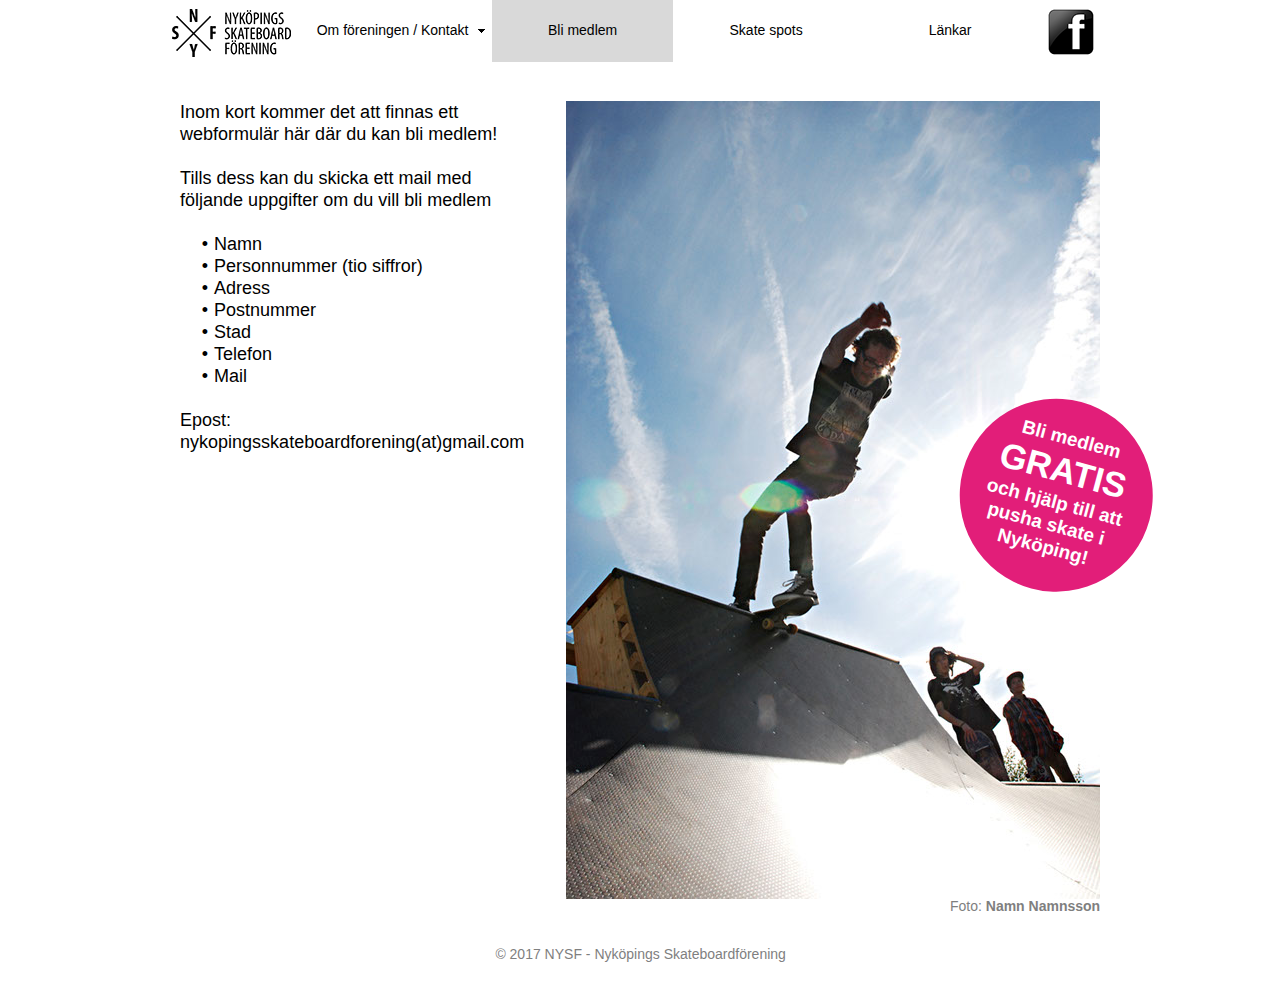
==== bli-medlem.html @ 95fa604a "uppdateradetexter" ====
<!DOCTYPE html>
<html class="nojs html css_verticalspacer" lang="sv-SE">
 <head>

  <meta http-equiv="Content-type" content="text/html;charset=UTF-8"/>
  <meta name="generator" content="2017.0.2.363"/>
  <meta name="viewport" content="width=device-width, initial-scale=1.0"/>
  
  <script type="text/javascript">
   // Update the 'nojs'/'js' class on the html node
document.documentElement.className = document.documentElement.className.replace(/\bnojs\b/g, 'js');

// Check that all required assets are uploaded and up-to-date
if(typeof Muse == "undefined") window.Muse = {}; window.Muse.assets = {"required":["museutils.js", "museconfig.js", "jquery.musemenu.js", "jquery.watch.js", "require.js", "bli-medlem.css"], "outOfDate":[]};
</script>
  
  <title>Bli medlem</title>
  <!-- CSS -->
  <link rel="stylesheet" type="text/css" href="css/site_global.css?crc=443350757"/>
  <link rel="stylesheet" type="text/css" href="css/master_a-mallsida.css?crc=534178575"/>
  <link rel="stylesheet" type="text/css" href="css/bli-medlem.css?crc=205412652" id="pagesheet"/>
  <!-- JS includes -->
  <!--[if lt IE 9]>
  <script src="scripts/html5shiv.js?crc=4241844378" type="text/javascript"></script>
  <![endif]-->
   </head>
 <body>

  <div class="clearfix borderbox" id="page"><!-- column -->
   <div class="position_content" id="page_position_content">
    <div class="clearfix colelem" id="pmenuu281"><!-- group -->
     <nav class="MenuBar clearfix grpelem" id="menuu281"><!-- horizontal box -->
      <div class="MenuItemContainer borderbox clearfix grpelem" id="u338"><!-- vertical box -->
       <a class="nonblock nontext MenuItem MenuItemWithSubMenu borderbox clearfix colelem" id="u339" href="om-f%c3%b6reningen--kontakt.html"><!-- horizontal box --><div class="MenuItemLabel NoWrap borderbox clearfix grpelem" id="u341-4"><!-- content --><p>Om föreningen / Kontakt</p></div><div class="borderbox grpelem" id="u342"><!-- content --></div></a>
       <div class="SubMenu MenuLevel1 borderbox clearfix" id="u343"><!-- vertical box -->
        <ul class="SubMenuView borderbox clearfix colelem" id="u344"><!-- vertical box -->
         <li class="MenuItemContainer borderbox clearfix colelem" id="u1493"><!-- horizontal box --><a class="nonblock nontext MenuItem MenuItemWithSubMenu borderbox clearfix grpelem" id="u1496" href="stadgar.html"><!-- horizontal box --><div class="MenuItemLabel NoWrap borderbox clearfix grpelem" id="u1498-4"><!-- content --><div id="u1498-3"><p>Stadgar</p></div></div></a></li>
         <li class="MenuItemContainer borderbox clearfix colelem" id="u1534"><!-- horizontal box --><a class="nonblock nontext MenuItem MenuItemWithSubMenu borderbox clearfix grpelem" id="u1535" href="f%c3%b6reningsarbete.html"><!-- horizontal box --><div class="MenuItemLabel NoWrap borderbox clearfix grpelem" id="u1536-4"><!-- content --><div id="u1536-3"><p>Föreningsarbete</p></div></div></a></li>
         <li class="MenuItemContainer borderbox clearfix colelem" id="u1472"><!-- horizontal box --><a class="nonblock nontext MenuItem MenuItemWithSubMenu borderbox clearfix grpelem" id="u1474" href="f%c3%b6rs%c3%a4kring.html"><!-- horizontal box --><div class="MenuItemLabel NoWrap borderbox clearfix grpelem" id="u1478-4"><!-- content --><div id="u1478-3"><p>Försäkring</p></div></div></a></li>
         <li class="MenuItemContainer borderbox clearfix colelem" id="u1688"><!-- horizontal box --><a class="nonblock nontext MenuItem MenuItemWithSubMenu borderbox clearfix grpelem" id="u1691" href="historia.html"><!-- horizontal box --><div class="MenuItemLabel NoWrap borderbox clearfix grpelem" id="u1694-4"><!-- content --><div id="u1694-3"><p>Historia</p></div></div></a></li>
        </ul>
       </div>
      </div>
      <div class="MenuItemContainer borderbox clearfix grpelem" id="u381"><!-- vertical box -->
       <a class="nonblock nontext MenuItem MenuItemWithSubMenu MuseMenuActive borderbox clearfix colelem" id="u382" href="bli-medlem.html"><!-- horizontal box --><div class="MenuItemLabel NoWrap borderbox clearfix grpelem" id="u385-4"><!-- content --><p>Bli medlem</p></div></a>
      </div>
      <div class="MenuItemContainer borderbox clearfix grpelem" id="u423"><!-- vertical box -->
       <a class="nonblock nontext MenuItem MenuItemWithSubMenu borderbox clearfix colelem" id="u426" href="skate-spots.html"><!-- horizontal box --><div class="MenuItemLabel NoWrap borderbox clearfix grpelem" id="u429-4"><!-- content --><p>Skate spots</p></div></a>
      </div>
      <div class="MenuItemContainer borderbox clearfix grpelem" id="u465"><!-- vertical box -->
       <a class="nonblock nontext MenuItem MenuItemWithSubMenu borderbox clearfix colelem" id="u466" href="l%c3%a4nkar.html"><!-- horizontal box --><div class="MenuItemLabel NoWrap borderbox clearfix grpelem" id="u467-4"><!-- content --><p>Länkar</p></div></a>
      </div>
     </nav>
     <a class="nonblock nontext clip_frame grpelem" id="u505" href="index.html"><!-- image --><img class="block" id="u505_img" src="images/nykoping_skateboard_logo_svart.png?crc=376663146" alt="" data-image-width="119" data-image-height="48"/></a>
     <a class="nonblock nontext clip_frame grpelem" id="u988" href="https://www.facebook.com/groups/684097778437026/?fref=nf"><!-- image --><img class="block" id="u988_img" src="images/facebook.png?crc=228432513" alt="" data-image-width="72" data-image-height="72"/></a>
    </div>
    <div class="clearfix colelem" id="pu747"><!-- group -->
     <div class="clip_frame grpelem" id="u747"><!-- image -->
      <img class="block" id="u747_img" src="images/jonas_stal_rockandroll.jpg?crc=176021352" alt="" data-image-width="534" data-image-height="798"/>
     </div>
     <div class="clearfix grpelem" id="u874-30"><!-- content -->
      <p>Inom kort kommer det att finnas ett webformulär här där du kan bli medlem!</p>
      <p>&nbsp;</p>
      <p>Tills dess kan du skicka ett mail med följande uppgifter om du vill bli medlem</p>
      <p>&nbsp;</p>
      <ul class="list0 nls-None" id="u874-21">
       <li>Namn</li>
       <li>Personnummer (tio siffror)</li>
       <li>Adress</li>
       <li>Postnummer</li>
       <li>Stad</li>
       <li>Telefon</li>
       <li>Mail</li>
      </ul>
      <p>&nbsp;</p>
      <p>Epost: nykopingsskateboardforening(at)gmail.com</p>
      <p>&nbsp;</p>
      <p>&nbsp;</p>
      <p>&nbsp;</p>
      <p>&nbsp;</p>
     </div>
     <div class="clearfix grpelem" id="u1439"><!-- group -->
      <div class="rounded-corners grpelem" id="u1440" data-mu-ie-matrix="progid:DXImageTransform.Microsoft.Matrix(M11=0.9659,M12=-0.2588,M21=0.2588,M22=0.9659,SizingMethod='auto expand')" data-mu-ie-matrix-dx="-22" data-mu-ie-matrix-dy="-22"><!-- simple frame --></div>
      <div class="clearfix grpelem" id="u1441-8" data-mu-ie-matrix="progid:DXImageTransform.Microsoft.Matrix(M11=0.9659,M12=-0.2588,M21=0.2588,M22=0.9659,SizingMethod='auto expand')" data-mu-ie-matrix-dx="-15" data-mu-ie-matrix-dy="-17"><!-- content -->
       <p id="u1441-2">Bli medlem</p>
       <p id="u1441-4">GRATIS</p>
       <p id="u1441-6">och hjälp till att pusha skate i&nbsp; Nyköping!</p>
      </div>
     </div>
    </div>
    <div class="clearfix colelem" id="u924-5"><!-- content -->
     <p>Foto: <span id="u924-2">Namn Namnsson</span></p>
    </div>
    <div class="verticalspacer" data-offset-top="921" data-content-above-spacer="921" data-content-below-spacer="62"></div>
    <div class="clearfix colelem" id="u871-4"><!-- content -->
     <p>© 2017 NYSF - Nyköpings Skateboardförening</p>
    </div>
   </div>
  </div>
  <!-- Other scripts -->
  <script type="text/javascript">
   window.Muse.assets.check=function(d){if(!window.Muse.assets.checked){window.Muse.assets.checked=!0;var b={},c=function(a,b){if(window.getComputedStyle){var c=window.getComputedStyle(a,null);return c&&c.getPropertyValue(b)||c&&c[b]||""}if(document.documentElement.currentStyle)return(c=a.currentStyle)&&c[b]||a.style&&a.style[b]||"";return""},a=function(a){if(a.match(/^rgb/))return a=a.replace(/\s+/g,"").match(/([\d\,]+)/gi)[0].split(","),(parseInt(a[0])<<16)+(parseInt(a[1])<<8)+parseInt(a[2]);if(a.match(/^\#/))return parseInt(a.substr(1),
16);return 0},g=function(g){for(var f=document.getElementsByTagName("link"),h=0;h<f.length;h++)if("text/css"==f[h].type){var i=(f[h].href||"").match(/\/?css\/([\w\-]+\.css)\?crc=(\d+)/);if(!i||!i[1]||!i[2])break;b[i[1]]=i[2]}f=document.createElement("div");f.className="version";f.style.cssText="display:none; width:1px; height:1px;";document.getElementsByTagName("body")[0].appendChild(f);for(h=0;h<Muse.assets.required.length;){var i=Muse.assets.required[h],l=i.match(/([\w\-\.]+)\.(\w+)$/),k=l&&l[1]?
l[1]:null,l=l&&l[2]?l[2]:null;switch(l.toLowerCase()){case "css":k=k.replace(/\W/gi,"_").replace(/^([^a-z])/gi,"_$1");f.className+=" "+k;k=a(c(f,"color"));l=a(c(f,"backgroundColor"));k!=0||l!=0?(Muse.assets.required.splice(h,1),"undefined"!=typeof b[i]&&(k!=b[i]>>>24||l!=(b[i]&16777215))&&Muse.assets.outOfDate.push(i)):h++;f.className="version";break;case "js":h++;break;default:throw Error("Unsupported file type: "+l);}}d?d().jquery!="1.8.3"&&Muse.assets.outOfDate.push("jquery-1.8.3.min.js"):Muse.assets.required.push("jquery-1.8.3.min.js");
f.parentNode.removeChild(f);if(Muse.assets.outOfDate.length||Muse.assets.required.length)f="En del filer på servern kanske saknas eller är felaktiga. Rensa webbläsarens cacheminne och försök igen. Kontakta webbplatsadministratören om problemet kvarstår.",g&&Muse.assets.outOfDate.length&&(f+="\nOut of date: "+Muse.assets.outOfDate.join(",")),g&&Muse.assets.required.length&&(f+="\nMissing: "+Muse.assets.required.join(",")),alert(f)};location&&location.search&&location.search.match&&location.search.match(/muse_debug/gi)?setTimeout(function(){g(!0)},5E3):g()}};
var muse_init=function(){require.config({baseUrl:""});require(["jquery","museutils","whatinput","jquery.musemenu","jquery.watch"],function(d){var $ = d;$(document).ready(function(){try{
window.Muse.assets.check($);/* body */
Muse.Utils.transformMarkupToFixBrowserProblemsPreInit();/* body */
Muse.Utils.prepHyperlinks(true);/* body */
Muse.Utils.fullPage('#page');/* 100% height page */
Muse.Utils.initWidget('.MenuBar', ['#bp_infinity'], function(elem) { return $(elem).museMenu(); });/* unifiedNavBar */
Muse.Utils.showWidgetsWhenReady();/* body */
Muse.Utils.transformMarkupToFixBrowserProblems();/* body */
}catch(b){if(b&&"function"==typeof b.notify?b.notify():Muse.Assert.fail("Error calling selector function: "+b),false)throw b;}})})};

</script>
  <!-- RequireJS script -->
  <script src="scripts/require.js?crc=4234670167" type="text/javascript" async data-main="scripts/museconfig.js?crc=4152223963" onload="if (requirejs) requirejs.onError = function(requireType, requireModule) { if (requireType && requireType.toString && requireType.toString().indexOf && 0 <= requireType.toString().indexOf('#scripterror')) window.Muse.assets.check(); }" onerror="window.Muse.assets.check();"></script>
   </body>
</html>
---- css/site_global.css ----
html{min-height:100%;min-width:100%;-ms-text-size-adjust:none;}body,div,dl,dt,dd,ul,ol,li,nav,h1,h2,h3,h4,h5,h6,pre,code,form,fieldset,legend,input,button,textarea,p,blockquote,th,td,a{margin:0px;padding:0px;border-width:0px;border-style:solid;border-color:transparent;-webkit-transform-origin:left top;-ms-transform-origin:left top;-o-transform-origin:left top;transform-origin:left top;background-repeat:no-repeat;}button.submit-btn{-moz-box-sizing:content-box;-webkit-box-sizing:content-box;box-sizing:content-box;}.transition{-webkit-transition-property:background-image,background-position,background-color,border-color,border-radius,color,font-size,font-style,font-weight,letter-spacing,line-height,text-align,box-shadow,text-shadow,opacity;transition-property:background-image,background-position,background-color,border-color,border-radius,color,font-size,font-style,font-weight,letter-spacing,line-height,text-align,box-shadow,text-shadow,opacity;}.transition *{-webkit-transition:inherit;transition:inherit;}table{border-collapse:collapse;border-spacing:0px;}fieldset,img{border:0px;border-style:solid;-webkit-transform-origin:left top;-ms-transform-origin:left top;-o-transform-origin:left top;transform-origin:left top;}address,caption,cite,code,dfn,em,strong,th,var,optgroup{font-style:inherit;font-weight:inherit;}del,ins{text-decoration:none;}li{list-style:none;}caption,th{text-align:left;}h1,h2,h3,h4,h5,h6{font-size:100%;font-weight:inherit;}input,button,textarea,select,optgroup,option{font-family:inherit;font-size:inherit;font-style:inherit;font-weight:inherit;}.form-grp input,.form-grp textarea{-webkit-appearance:none;-webkit-border-radius:0;}body{font-family:Arial, Helvetica Neue, Helvetica, sans-serif;text-align:left;font-size:14px;line-height:17px;word-wrap:break-word;text-rendering:optimizeLegibility;-moz-font-feature-settings:'liga';-ms-font-feature-settings:'liga';-webkit-font-feature-settings:'liga';font-feature-settings:'liga';}a:link{color:#0000FF;text-decoration:underline;}a:visited{color:#800080;text-decoration:underline;}a:hover{color:#0000FF;text-decoration:underline;}a:active{color:#EE0000;text-decoration:underline;}a.nontext{color:black;text-decoration:none;font-style:normal;font-weight:normal;}.normal_text{color:#000000;direction:ltr;font-family:Arial, Helvetica Neue, Helvetica, sans-serif;font-size:14px;font-style:normal;font-weight:normal;letter-spacing:0px;line-height:17px;text-align:left;text-decoration:none;text-indent:0px;text-transform:none;vertical-align:0px;padding:0px;}.list0 li:before{position:absolute;right:100%;letter-spacing:0px;text-decoration:none;font-weight:normal;font-style:normal;}.rtl-list li:before{right:auto;left:100%;}.nls-None > li:before,.nls-None .list3 > li:before,.nls-None .list6 > li:before{margin-right:6px;content:'•';}.nls-None .list1 > li:before,.nls-None .list4 > li:before,.nls-None .list7 > li:before{margin-right:6px;content:'○';}.nls-None,.nls-None .list1,.nls-None .list2,.nls-None .list3,.nls-None .list4,.nls-None .list5,.nls-None .list6,.nls-None .list7,.nls-None .list8{padding-left:34px;}.nls-None.rtl-list,.nls-None .list1.rtl-list,.nls-None .list2.rtl-list,.nls-None .list3.rtl-list,.nls-None .list4.rtl-list,.nls-None .list5.rtl-list,.nls-None .list6.rtl-list,.nls-None .list7.rtl-list,.nls-None .list8.rtl-list{padding-left:0px;padding-right:34px;}.nls-None .list2 > li:before,.nls-None .list5 > li:before,.nls-None .list8 > li:before{margin-right:6px;content:'-';}.nls-None.rtl-list > li:before,.nls-None .list1.rtl-list > li:before,.nls-None .list2.rtl-list > li:before,.nls-None .list3.rtl-list > li:before,.nls-None .list4.rtl-list > li:before,.nls-None .list5.rtl-list > li:before,.nls-None .list6.rtl-list > li:before,.nls-None .list7.rtl-list > li:before,.nls-None .list8.rtl-list > li:before{margin-right:0px;margin-left:6px;}.TabbedPanelsTab{white-space:nowrap;}.MenuBar .MenuBarView,.MenuBar .SubMenuView{display:block;list-style:none;}.MenuBar .SubMenu{display:none;position:absolute;}.NoWrap{white-space:nowrap;word-wrap:normal;}.rootelem{margin-left:auto;margin-right:auto;}.colelem{display:inline;float:left;clear:both;}.clearfix:after{content:"\0020";visibility:hidden;display:block;height:0px;clear:both;}*:first-child+html .clearfix{zoom:1;}.clip_frame{overflow:hidden;}.popup_anchor{position:relative;width:0px;height:0px;}.popup_element{z-index:100000;}.svg{display:block;vertical-align:top;}span.wrap{content:'';clear:left;display:block;}span.actAsInlineDiv{display:inline-block;}.position_content,.excludeFromNormalFlow{float:left;}.preload_images{position:absolute;overflow:hidden;left:-9999px;top:-9999px;height:1px;width:1px;}.preload{height:1px;width:1px;}.animateStates{-webkit-transition:0.3s ease-in-out;-moz-transition:0.3s ease-in-out;-o-transition:0.3s ease-in-out;transition:0.3s ease-in-out;}[data-whatinput="mouse"] *:focus,[data-whatinput="touch"] *:focus,input:focus,textarea:focus{outline:none;}textarea{resize:none;overflow:auto;}.fld-prompt{pointer-events:none;}.wrapped-input{position:absolute;top:0px;left:0px;background:transparent;border:none;}.submit-btn{z-index:50000;cursor:pointer;}.anchor_item{width:22px;height:18px;}.MenuBar .SubMenuVisible,.MenuBarVertical .SubMenuVisible,.MenuBar .SubMenu .SubMenuVisible,.popup_element.Active,span.actAsPara,.actAsDiv,a.nonblock.nontext,img.block{display:block;}.widget_invisible,.js .invi,.js .mse_pre_init{visibility:hidden;}.ose_ei{visibility:hidden;z-index:0;}.no_vert_scroll{overflow-y:hidden;}.always_vert_scroll{overflow-y:scroll;}.always_horz_scroll{overflow-x:scroll;}.fullscreen{overflow:hidden;left:0px;top:0px;position:fixed;height:100%;width:100%;-moz-box-sizing:border-box;-webkit-box-sizing:border-box;-ms-box-sizing:border-box;box-sizing:border-box;}.fullwidth{position:absolute;}.borderbox{-moz-box-sizing:border-box;-webkit-box-sizing:border-box;-ms-box-sizing:border-box;box-sizing:border-box;}.scroll_wrapper{position:absolute;overflow:auto;left:0px;right:0px;top:0px;bottom:0px;padding-top:0px;padding-bottom:0px;margin-top:0px;margin-bottom:0px;}.browser_width > *{position:absolute;left:0px;right:0px;}.grpelem,.accordion_wrapper{display:inline;float:left;}.fld-checkbox input[type=checkbox],.fld-radiobutton input[type=radio]{position:absolute;overflow:hidden;clip:rect(0px, 0px, 0px, 0px);height:1px;width:1px;margin:-1px;padding:0px;border:0px;}.fld-checkbox input[type=checkbox] + label,.fld-radiobutton input[type=radio] + label{display:inline-block;background-repeat:no-repeat;cursor:pointer;float:left;width:100%;height:100%;}.pointer_cursor,.fld-recaptcha-mode,.fld-recaptcha-refresh,.fld-recaptcha-help{cursor:pointer;}p,h1,h2,h3,h4,h5,h6,ol,ul,span.actAsPara{max-height:1000000px;}.superscript{vertical-align:super;font-size:66%;line-height:0px;}.subscript{vertical-align:sub;font-size:66%;line-height:0px;}.horizontalSlideShow{-ms-touch-action:pan-y;touch-action:pan-y;}.verticalSlideShow{-ms-touch-action:pan-x;touch-action:pan-x;}.colelem100,.verticalspacer{clear:both;}.list0 li,.MenuBar .MenuItemContainer,.SlideShowContentPanel .fullscreen img,.css_verticalspacer .verticalspacer{position:relative;}.popup_element.Inactive,.js .disn,.js .an_invi,.hidden,.breakpoint{display:none;}#muse_css_mq{position:absolute;display:none;background-color:#FFFFFE;}.fluid_height_spacer{width:0.01px;}.muse_check_css{display:none;position:fixed;}@media screen and (-webkit-min-device-pixel-ratio:0){body{text-rendering:auto;}}
---- css/master_a-mallsida.css ----
#menuu281{border-width:0px;border-color:transparent;background-color:transparent;}#u339{background-color:#FFFFFF;}#u339:hover{background-color:#D9D9D9;}#u341-4{border-width:0px;border-color:transparent;background-color:transparent;text-align:center;color:#000000;font-family:Helvetica, Helvetica Neue, Arial, sans-serif;}#u342{opacity:1;-ms-filter:"progid:DXImageTransform.Microsoft.Alpha(Opacity=100)";filter:alpha(opacity=100);background:transparent url("../images/arrowmenudown.png?crc=262559161") no-repeat center center;}#u339:hover #u342{background-repeat:no-repeat;background-position:center center;}#u339.MuseMenuActive #u342{background-repeat:no-repeat;background-position:center center;}#u338,#u343,#u344{background-color:transparent;}#u339.MuseMenuActive,#u344:hover{background-color:#D9D9D9;}#u1496{border-width:0px;border-color:transparent;background-color:#FFFFFF;}#u1496:hover{background-color:#D9D9D9;}#u344:active,#u1496:active{background-color:#B1B1B1;}#u1493,#u1498-4{background-color:transparent;}#u1535{border-width:0px;border-color:transparent;background-color:#FFFFFF;}#u1496.MuseMenuActive,#u1535:hover{background-color:#D9D9D9;}#u1535:active{background-color:#B1B1B1;}#u1534,#u1536-4{background-color:transparent;}#u1474{border-width:0px;border-color:transparent;background-color:#FFFFFF;}#u1535.MuseMenuActive,#u1474:hover{background-color:#D9D9D9;}#u1474:active{background-color:#B1B1B1;}#u1472,#u1478-4{background-color:transparent;}#u1691{border-width:0px;border-color:transparent;background-color:#FFFFFF;}#u1474.MuseMenuActive,#u1691:hover{background-color:#D9D9D9;}#u1691:active{background-color:#B1B1B1;}#u1688,#u1694-4{background-color:transparent;}#u1498-3,#u1536-3,#u1478-3,#u1694-3{line-height:16px;text-align:center;font-size:13px;}#u382{background-color:#FFFFFF;}#u1691.MuseMenuActive,#u382:hover{background-color:#D9D9D9;}#u385-4{border-width:0px;border-color:transparent;background-color:transparent;text-align:center;color:#000000;font-family:Helvetica, Helvetica Neue, Arial, sans-serif;}#u426{background-color:#FFFFFF;}#u382.MuseMenuActive,#u426:hover{background-color:#D9D9D9;}#u429-4{border-width:0px;border-color:transparent;background-color:transparent;text-align:center;color:#000000;font-family:Helvetica, Helvetica Neue, Arial, sans-serif;}#u466{background-color:#FFFFFF;}#u426.MuseMenuActive,#u466:hover{background-color:#D9D9D9;}#u466.MuseMenuActive{background-color:#D9D9D9;}#u467-4{border-width:0px;border-color:transparent;background-color:transparent;text-align:center;color:#000000;font-family:Helvetica, Helvetica Neue, Arial, sans-serif;}.MenuItem{cursor:pointer;}#u381,#u423,#u465,#u505,#u988{background-color:transparent;}#u871-4{background-color:transparent;text-align:center;color:#7F7F7F;}
---- css/bli-medlem.css ----
.version.bli_medlem{color:#00000C;background-color:#3E592C;}#page{z-index:1;min-height:499.79999999999995px;background-image:none;border-width:0px;border-color:#000000;background-color:transparent;padding-bottom:0px;width:100%;max-width:960px;margin-left:auto;margin-right:auto;}#page_position_content{margin-top:-4px;padding-bottom:20px;width:100%;}#pmenuu281{z-index:2;width:97.4%;margin-left:1.25%;}#menuu281{z-index:2;position:relative;margin-right:-10000px;margin-top:4px;width:78.29%;left:14.66%;}#u338{min-height:62px;position:relative;margin-right:-10000px;width:24.73%;}#u339{padding-bottom:45px;position:relative;width:100%;}#u339:hover{min-height:0px;width:100%;margin:0px 0px 0px 0%;}#u341-4{min-height:17px;position:relative;margin-right:-10000px;top:22px;width:92.27%;}#u339:hover #u341-4{padding-top:0px;padding-bottom:0px;min-height:17px;width:92.27%;margin:0px -10000px 0px 0%;}#u339.MuseMenuActive #u341-4{padding-top:0px;padding-bottom:0px;min-height:17px;width:92.27%;margin:0px -10000px 0px 0%;}#u342{z-index:9;height:14px;position:relative;margin-right:-10000px;top:24px;width:7.74%;left:92.27%;}#u339:hover #u342{height:14px;min-height:0px;width:7.74%;margin:0px -10000px 0px 0%;}#u339.MuseMenuActive #u342{height:14px;min-height:0px;width:7.74%;margin:0px -10000px 0px 0%;}#u343{top:62px;width:101.11%;}#u344{position:relative;width:100%;}#u339.MuseMenuActive,#u344:hover{min-height:0px;width:100%;margin:0px 0px 0px 0%;}#u1496{padding-bottom:16px;position:relative;margin-right:-10000px;width:100%;}#u1496:hover{min-height:0px;width:100%;margin:0px -10000px 0px 0%;}#u1496:active{min-height:0px;width:100%;margin:0px -10000px 0px 0%;}#u1498-4{min-height:16px;padding-top:4px;position:relative;margin-right:-10000px;top:8px;width:97.82%;left:1.1%;}#u1496:hover #u1498-4{padding-top:4px;padding-bottom:0px;min-height:16px;width:97.82%;margin:0px -10000px 0px 0%;}#u1496:active #u1498-4{padding-top:4px;padding-bottom:0px;min-height:16px;width:97.82%;margin:0px -10000px 0px 0%;}#u1535{padding-bottom:16px;position:relative;margin-right:-10000px;width:100%;}#u1496.MuseMenuActive,#u1535:hover{min-height:0px;width:100%;margin:0px -10000px 0px 0%;}#u1535:active{min-height:0px;width:100%;margin:0px -10000px 0px 0%;}#u1536-4{min-height:16px;padding-top:4px;position:relative;margin-right:-10000px;top:8px;width:97.82%;left:1.1%;}#u1496.MuseMenuActive #u1498-4,#u1535:hover #u1536-4{padding-top:4px;padding-bottom:0px;min-height:16px;width:97.82%;margin:0px -10000px 0px 0%;}#u1535:active #u1536-4{padding-top:4px;padding-bottom:0px;min-height:16px;width:97.82%;margin:0px -10000px 0px 0%;}#u1474{padding-bottom:15px;position:relative;margin-right:-10000px;width:100%;}#u1535.MuseMenuActive,#u1474:hover{min-height:0px;width:100%;margin:0px -10000px 0px 0%;}#u1474:active{min-height:0px;width:100%;margin:0px -10000px 0px 0%;}#u1478-4{min-height:16px;padding-top:4px;position:relative;margin-right:-10000px;top:7px;width:97.82%;left:1.1%;}#u1535.MuseMenuActive #u1536-4,#u1474:hover #u1478-4{padding-top:4px;padding-bottom:0px;min-height:16px;width:97.82%;margin:0px -10000px 0px 0%;}#u1474:active #u1478-4{padding-top:4px;padding-bottom:0px;min-height:16px;width:97.82%;margin:0px -10000px 0px 0%;}#u1493,#u1534,#u1472,#u1688{position:relative;width:100%;}#u1691{padding-bottom:16px;position:relative;margin-right:-10000px;width:100%;}#u1474.MuseMenuActive,#u1691:hover{min-height:0px;width:100%;margin:0px -10000px 0px 0%;}#u1691:active{min-height:0px;width:100%;margin:0px -10000px 0px 0%;}#u1691.MuseMenuActive{min-height:0px;width:100%;margin:0px -10000px 0px 0%;}#u1694-4{min-height:16px;padding-top:4px;position:relative;margin-right:-10000px;top:8px;width:97.82%;left:1.1%;}#u1474.MuseMenuActive #u1478-4,#u1691:hover #u1694-4{padding-top:4px;padding-bottom:0px;min-height:16px;width:97.82%;margin:0px -10000px 0px 0%;}#u1691:active #u1694-4{padding-top:4px;padding-bottom:0px;min-height:16px;width:97.82%;margin:0px -10000px 0px 0%;}#u1691.MuseMenuActive #u1694-4{padding-top:4px;padding-bottom:0px;min-height:16px;width:97.82%;margin:0px -10000px 0px 0%;}#u1498-3,#u1536-3,#u1478-3,#u1694-3{margin-left:2px;margin-right:2px;}#u381{min-height:62px;position:relative;margin-right:-10000px;width:24.73%;left:25%;}#u382{padding-bottom:45px;position:relative;width:100%;}#u344:active,#u382:hover{min-height:0px;width:100%;margin:0px 0px 0px 0%;}#u385-4{min-height:17px;position:relative;margin-right:-10000px;top:22px;width:100%;}#u382:hover #u385-4{padding-top:0px;padding-bottom:0px;min-height:17px;width:100%;margin:0px -10000px 0px 0%;}#u423{min-height:62px;position:relative;margin-right:-10000px;width:24.87%;left:50%;}#u426{padding-bottom:45px;position:relative;width:100%;}#u382.MuseMenuActive,#u426:hover{min-height:0px;width:100%;margin:0px 0px 0px 0%;}#u429-4{min-height:17px;position:relative;margin-right:-10000px;top:22px;width:100%;}#u382.MuseMenuActive #u385-4,#u426:hover #u429-4{padding-top:0px;padding-bottom:0px;min-height:17px;width:100%;margin:0px -10000px 0px 0%;}#u465{min-height:62px;position:relative;margin-right:-10000px;width:24.87%;left:75.14%;}#u466{padding-bottom:45px;position:relative;width:100%;}#u426.MuseMenuActive,#u466:hover{min-height:0px;width:100%;margin:0px 0px 0px 0%;}#u466.MuseMenuActive{min-height:0px;width:100%;margin:0px 0px 0px 0%;}#u467-4{min-height:17px;position:relative;margin-right:-10000px;top:22px;width:100%;}#u426.MuseMenuActive #u429-4,#u466:hover #u467-4{padding-top:0px;padding-bottom:0px;min-height:17px;width:100%;margin:0px -10000px 0px 0%;}#u466.MuseMenuActive #u467-4{padding-top:0px;padding-bottom:0px;min-height:17px;width:100%;margin:0px -10000px 0px 0%;}#u505{z-index:54;position:relative;margin-right:-10000px;margin-top:13px;width:12.73%;}#u988{z-index:60;position:relative;margin-right:-10000px;width:7.71%;left:92.3%;}#pu747{z-index:62;margin-top:33px;width:103.55%;margin-left:2.09%;}#u747{z-index:62;background-color:transparent;position:relative;margin-right:-10000px;width:53.73%;left:38.84%;}#u874-30{z-index:64;min-height:143px;background-color:transparent;line-height:22px;font-size:18px;position:relative;margin-right:-10000px;width:35.52%;}#u874-21 > li:before{content:'•';}#u1439{z-index:99;border-width:0px;border-color:transparent;background-color:transparent;padding-bottom:22px;position:relative;margin-right:-10000px;margin-top:276px;width:23.75%;left:76.26%;}#u1440{z-index:100;height:193px;background-color:#E21E79;border-radius:50%;-webkit-transform:matrix(0.9659,0.2588,-0.2588,0.9659,28,-22);-ms-transform:matrix(0.9659,0.2588,-0.2588,0.9659,28,-22);transform:matrix(0.9659,0.2588,-0.2588,0.9659,28,-22);position:relative;margin-right:-10000px;margin-top:22px;width:81.78%;left:9.33%;}#u1441-8{z-index:101;min-height:113px;background-color:transparent;color:#FFFFFF;text-align:center;font-weight:bold;-webkit-transform:matrix(0.9659,0.2588,-0.2588,0.9659,20,-17);-ms-transform:matrix(0.9659,0.2588,-0.2588,0.9659,20,-17);transform:matrix(0.9659,0.2588,-0.2588,0.9659,20,-17);position:relative;margin-right:-10000px;margin-top:49px;width:61.87%;left:19.5%;}#u1441-4{font-size:35px;line-height:42px;}#u1441-2,#u1441-6{font-size:19px;line-height:23px;}#u924-5{z-index:94;min-height:23px;background-color:transparent;text-align:right;color:#7F7F7F;top:-1px;margin-bottom:-1px;position:relative;width:26.88%;margin-left:71.05%;}#u924-2{font-weight:bold;}.css_verticalspacer .verticalspacer{height:calc(100vh - 983px);}#u871-4{z-index:56;min-height:16px;margin-top:25px;position:relative;width:30.53%;margin-left:34.8%;}#muse_css_mq,.html{background-color:#FFFFFF;}body{position:relative;min-width:320px;}#u747_img,#u505_img,#u988_img{width:100%;}
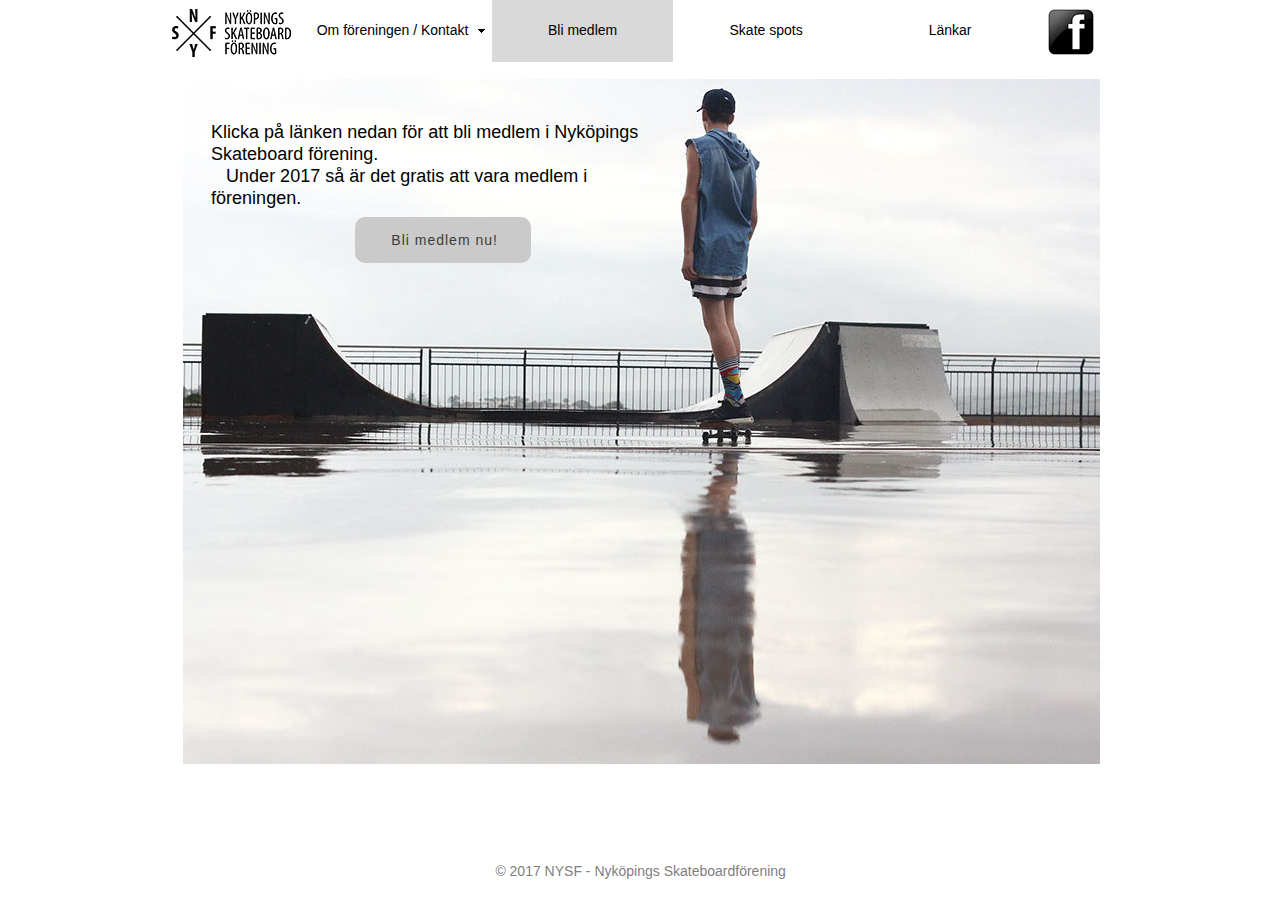
==== commit 1f7fad88: "uppdatering av texter" ====
--- a/bli-medlem.html
+++ b/bli-medlem.html
@@ -18,7 +18,7 @@
   <!-- CSS -->
   <link rel="stylesheet" type="text/css" href="css/site_global.css?crc=443350757"/>
   <link rel="stylesheet" type="text/css" href="css/master_a-mallsida.css?crc=534178575"/>
-  <link rel="stylesheet" type="text/css" href="css/bli-medlem.css?crc=205412652" id="pagesheet"/>
+  <link rel="stylesheet" type="text/css" href="css/bli-medlem.css?crc=3777237805" id="pagesheet"/>
   <!-- JS includes -->
   <!--[if lt IE 9]>
   <script src="scripts/html5shiv.js?crc=4241844378" type="text/javascript"></script>
@@ -54,44 +54,22 @@
      <a class="nonblock nontext clip_frame grpelem" id="u505" href="index.html"><!-- image --><img class="block" id="u505_img" src="images/nykoping_skateboard_logo_svart.png?crc=376663146" alt="" data-image-width="119" data-image-height="48"/></a>
      <a class="nonblock nontext clip_frame grpelem" id="u988" href="https://www.facebook.com/groups/684097778437026/?fref=nf"><!-- image --><img class="block" id="u988_img" src="images/facebook.png?crc=228432513" alt="" data-image-width="72" data-image-height="72"/></a>
     </div>
-    <div class="clearfix colelem" id="pu747"><!-- group -->
-     <div class="clip_frame grpelem" id="u747"><!-- image -->
-      <img class="block" id="u747_img" src="images/jonas_stal_rockandroll.jpg?crc=176021352" alt="" data-image-width="534" data-image-height="798"/>
+    <div class="clearfix colelem" id="pu2107"><!-- group -->
+     <div class="clip_frame grpelem" id="u2107"><!-- image -->
+      <img class="block" id="u2107_img" src="images/pexels-photo-24453-crop-u2107.jpg?crc=9293475" alt="" data-image-width="917" data-image-height="685"/>
      </div>
-     <div class="clearfix grpelem" id="u874-30"><!-- content -->
-      <p>Inom kort kommer det att finnas ett webformulär här där du kan bli medlem!</p>
+     <div class="clearfix grpelem" id="u874-11"><!-- content -->
+      <p>Klicka på länken nedan för att bli medlem i Nyköpings Skateboard förening.</p>
+      <p>&nbsp;&nbsp; Under 2017 så är det gratis att vara medlem i föreningen.</p>
       <p>&nbsp;</p>
-      <p>Tills dess kan du skicka ett mail med följande uppgifter om du vill bli medlem</p>
-      <p>&nbsp;</p>
-      <ul class="list0 nls-None" id="u874-21">
-       <li>Namn</li>
-       <li>Personnummer (tio siffror)</li>
-       <li>Adress</li>
-       <li>Postnummer</li>
-       <li>Stad</li>
-       <li>Telefon</li>
-       <li>Mail</li>
-      </ul>
-      <p>&nbsp;</p>
-      <p>Epost: nykopingsskateboardforening(at)gmail.com</p>
       <p>&nbsp;</p>
       <p>&nbsp;</p>
       <p>&nbsp;</p>
       <p>&nbsp;</p>
      </div>
-     <div class="clearfix grpelem" id="u1439"><!-- group -->
-      <div class="rounded-corners grpelem" id="u1440" data-mu-ie-matrix="progid:DXImageTransform.Microsoft.Matrix(M11=0.9659,M12=-0.2588,M21=0.2588,M22=0.9659,SizingMethod='auto expand')" data-mu-ie-matrix-dx="-22" data-mu-ie-matrix-dy="-22"><!-- simple frame --></div>
-      <div class="clearfix grpelem" id="u1441-8" data-mu-ie-matrix="progid:DXImageTransform.Microsoft.Matrix(M11=0.9659,M12=-0.2588,M21=0.2588,M22=0.9659,SizingMethod='auto expand')" data-mu-ie-matrix-dx="-15" data-mu-ie-matrix-dy="-17"><!-- content -->
-       <p id="u1441-2">Bli medlem</p>
-       <p id="u1441-4">GRATIS</p>
-       <p id="u1441-6">och hjälp till att pusha skate i&nbsp; Nyköping!</p>
-      </div>
-     </div>
+     <a class="nonblock nontext Button rounded-corners clearfix grpelem" id="buttonu2085" href="https://goo.gl/forms/0G2DmFFdCs98x3ks1"><!-- container box --><div class="clearfix grpelem" id="u2087-4"><!-- content --><p>Bli medlem nu!</p></div></a>
     </div>
-    <div class="clearfix colelem" id="u924-5"><!-- content -->
-     <p>Foto: <span id="u924-2">Namn Namnsson</span></p>
-    </div>
-    <div class="verticalspacer" data-offset-top="921" data-content-above-spacer="921" data-content-below-spacer="62"></div>
+    <div class="verticalspacer" data-offset-top="764" data-content-above-spacer="763" data-content-below-spacer="62"></div>
     <div class="clearfix colelem" id="u871-4"><!-- content -->
      <p>© 2017 NYSF - Nyköpings Skateboardförening</p>
     </div>
--- a/css/master_a-mallsida.css
+++ b/css/master_a-mallsida.css
@@ -1 +1 @@
-#menuu281{border-width:0px;border-color:transparent;background-color:transparent;}#u339{background-color:#FFFFFF;}#u339:hover{background-color:#D9D9D9;}#u341-4{border-width:0px;border-color:transparent;background-color:transparent;text-align:center;color:#000000;font-family:Helvetica, Helvetica Neue, Arial, sans-serif;}#u342{opacity:1;-ms-filter:"progid:DXImageTransform.Microsoft.Alpha(Opacity=100)";filter:alpha(opacity=100);background:transparent url("../images/arrowmenudown.png?crc=262559161") no-repeat center center;}#u339:hover #u342{background-repeat:no-repeat;background-position:center center;}#u339.MuseMenuActive #u342{background-repeat:no-repeat;background-position:center center;}#u338,#u343,#u344{background-color:transparent;}#u339.MuseMenuActive,#u344:hover{background-color:#D9D9D9;}#u1496{border-width:0px;border-color:transparent;background-color:#FFFFFF;}#u1496:hover{background-color:#D9D9D9;}#u344:active,#u1496:active{background-color:#B1B1B1;}#u1493,#u1498-4{background-color:transparent;}#u1535{border-width:0px;border-color:transparent;background-color:#FFFFFF;}#u1496.MuseMenuActive,#u1535:hover{background-color:#D9D9D9;}#u1535:active{background-color:#B1B1B1;}#u1534,#u1536-4{background-color:transparent;}#u1474{border-width:0px;border-color:transparent;background-color:#FFFFFF;}#u1535.MuseMenuActive,#u1474:hover{background-color:#D9D9D9;}#u1474:active{background-color:#B1B1B1;}#u1472,#u1478-4{background-color:transparent;}#u1691{border-width:0px;border-color:transparent;background-color:#FFFFFF;}#u1474.MuseMenuActive,#u1691:hover{background-color:#D9D9D9;}#u1691:active{background-color:#B1B1B1;}#u1688,#u1694-4{background-color:transparent;}#u1498-3,#u1536-3,#u1478-3,#u1694-3{line-height:16px;text-align:center;font-size:13px;}#u382{background-color:#FFFFFF;}#u1691.MuseMenuActive,#u382:hover{background-color:#D9D9D9;}#u385-4{border-width:0px;border-color:transparent;background-color:transparent;text-align:center;color:#000000;font-family:Helvetica, Helvetica Neue, Arial, sans-serif;}#u426{background-color:#FFFFFF;}#u382.MuseMenuActive,#u426:hover{background-color:#D9D9D9;}#u429-4{border-width:0px;border-color:transparent;background-color:transparent;text-align:center;color:#000000;font-family:Helvetica, Helvetica Neue, Arial, sans-serif;}#u466{background-color:#FFFFFF;}#u426.MuseMenuActive,#u466:hover{background-color:#D9D9D9;}#u466.MuseMenuActive{background-color:#D9D9D9;}#u467-4{border-width:0px;border-color:transparent;background-color:transparent;text-align:center;color:#000000;font-family:Helvetica, Helvetica Neue, Arial, sans-serif;}.MenuItem{cursor:pointer;}#u381,#u423,#u465,#u505,#u988{background-color:transparent;}#u871-4{background-color:transparent;text-align:center;color:#7F7F7F;}+#menuu281{border-width:0px;border-color:transparent;background-color:transparent;}#u339{background-color:#FFFFFF;}#u339:hover{background-color:#D9D9D9;}#u341-4{border-width:0px;border-color:transparent;background-color:transparent;text-align:center;color:#000000;font-family:Helvetica, Helvetica Neue, Arial, sans-serif;}#u342{opacity:1;-ms-filter:"progid:DXImageTransform.Microsoft.Alpha(Opacity=100)";filter:alpha(opacity=100);background:transparent url("../images/arrowmenudown.png?crc=262559161") no-repeat center center;}#u339:hover #u342{background-repeat:no-repeat;background-position:center center;}#u339.MuseMenuActive #u342{background-repeat:no-repeat;background-position:center center;}#u505,#u338,#u343,#u344{background-color:transparent;}#u339.MuseMenuActive,#u344:hover{background-color:#D9D9D9;}#u1496{border-width:0px;border-color:transparent;background-color:#FFFFFF;}#u1496:hover{background-color:#D9D9D9;}#u344:active,#u1496:active{background-color:#B1B1B1;}#u1493,#u1498-4{background-color:transparent;}#u1535{border-width:0px;border-color:transparent;background-color:#FFFFFF;}#u1496.MuseMenuActive,#u1535:hover{background-color:#D9D9D9;}#u1535:active{background-color:#B1B1B1;}#u1534,#u1536-4{background-color:transparent;}#u1474{border-width:0px;border-color:transparent;background-color:#FFFFFF;}#u1535.MuseMenuActive,#u1474:hover{background-color:#D9D9D9;}#u1474:active{background-color:#B1B1B1;}#u1472,#u1478-4{background-color:transparent;}#u1691{border-width:0px;border-color:transparent;background-color:#FFFFFF;}#u1474.MuseMenuActive,#u1691:hover{background-color:#D9D9D9;}#u1691:active{background-color:#B1B1B1;}#u1688,#u1694-4{background-color:transparent;}#u1498-3,#u1536-3,#u1478-3,#u1694-3{line-height:16px;text-align:center;font-size:13px;}#u382{background-color:#FFFFFF;}#u1691.MuseMenuActive,#u382:hover{background-color:#D9D9D9;}#u385-4{border-width:0px;border-color:transparent;background-color:transparent;text-align:center;color:#000000;font-family:Helvetica, Helvetica Neue, Arial, sans-serif;}#u426{background-color:#FFFFFF;}#u382.MuseMenuActive,#u426:hover{background-color:#D9D9D9;}#u429-4{border-width:0px;border-color:transparent;background-color:transparent;text-align:center;color:#000000;font-family:Helvetica, Helvetica Neue, Arial, sans-serif;}#u466{background-color:#FFFFFF;}#u426.MuseMenuActive,#u466:hover{background-color:#D9D9D9;}#u466.MuseMenuActive{background-color:#D9D9D9;}#u467-4{border-width:0px;border-color:transparent;background-color:transparent;text-align:center;color:#000000;font-family:Helvetica, Helvetica Neue, Arial, sans-serif;}.MenuItem{cursor:pointer;}#u381,#u423,#u465,#u988{background-color:transparent;}#u871-4{background-color:transparent;text-align:center;color:#7F7F7F;}--- a/css/bli-medlem.css
+++ b/css/bli-medlem.css
@@ -1 +1 @@
-.version.bli_medlem{color:#00000C;background-color:#3E592C;}#page{z-index:1;min-height:499.79999999999995px;background-image:none;border-width:0px;border-color:#000000;background-color:transparent;padding-bottom:0px;width:100%;max-width:960px;margin-left:auto;margin-right:auto;}#page_position_content{margin-top:-4px;padding-bottom:20px;width:100%;}#pmenuu281{z-index:2;width:97.4%;margin-left:1.25%;}#menuu281{z-index:2;position:relative;margin-right:-10000px;margin-top:4px;width:78.29%;left:14.66%;}#u338{min-height:62px;position:relative;margin-right:-10000px;width:24.73%;}#u339{padding-bottom:45px;position:relative;width:100%;}#u339:hover{min-height:0px;width:100%;margin:0px 0px 0px 0%;}#u341-4{min-height:17px;position:relative;margin-right:-10000px;top:22px;width:92.27%;}#u339:hover #u341-4{padding-top:0px;padding-bottom:0px;min-height:17px;width:92.27%;margin:0px -10000px 0px 0%;}#u339.MuseMenuActive #u341-4{padding-top:0px;padding-bottom:0px;min-height:17px;width:92.27%;margin:0px -10000px 0px 0%;}#u342{z-index:9;height:14px;position:relative;margin-right:-10000px;top:24px;width:7.74%;left:92.27%;}#u339:hover #u342{height:14px;min-height:0px;width:7.74%;margin:0px -10000px 0px 0%;}#u339.MuseMenuActive #u342{height:14px;min-height:0px;width:7.74%;margin:0px -10000px 0px 0%;}#u343{top:62px;width:101.11%;}#u344{position:relative;width:100%;}#u339.MuseMenuActive,#u344:hover{min-height:0px;width:100%;margin:0px 0px 0px 0%;}#u1496{padding-bottom:16px;position:relative;margin-right:-10000px;width:100%;}#u1496:hover{min-height:0px;width:100%;margin:0px -10000px 0px 0%;}#u1496:active{min-height:0px;width:100%;margin:0px -10000px 0px 0%;}#u1498-4{min-height:16px;padding-top:4px;position:relative;margin-right:-10000px;top:8px;width:97.82%;left:1.1%;}#u1496:hover #u1498-4{padding-top:4px;padding-bottom:0px;min-height:16px;width:97.82%;margin:0px -10000px 0px 0%;}#u1496:active #u1498-4{padding-top:4px;padding-bottom:0px;min-height:16px;width:97.82%;margin:0px -10000px 0px 0%;}#u1535{padding-bottom:16px;position:relative;margin-right:-10000px;width:100%;}#u1496.MuseMenuActive,#u1535:hover{min-height:0px;width:100%;margin:0px -10000px 0px 0%;}#u1535:active{min-height:0px;width:100%;margin:0px -10000px 0px 0%;}#u1536-4{min-height:16px;padding-top:4px;position:relative;margin-right:-10000px;top:8px;width:97.82%;left:1.1%;}#u1496.MuseMenuActive #u1498-4,#u1535:hover #u1536-4{padding-top:4px;padding-bottom:0px;min-height:16px;width:97.82%;margin:0px -10000px 0px 0%;}#u1535:active #u1536-4{padding-top:4px;padding-bottom:0px;min-height:16px;width:97.82%;margin:0px -10000px 0px 0%;}#u1474{padding-bottom:15px;position:relative;margin-right:-10000px;width:100%;}#u1535.MuseMenuActive,#u1474:hover{min-height:0px;width:100%;margin:0px -10000px 0px 0%;}#u1474:active{min-height:0px;width:100%;margin:0px -10000px 0px 0%;}#u1478-4{min-height:16px;padding-top:4px;position:relative;margin-right:-10000px;top:7px;width:97.82%;left:1.1%;}#u1535.MuseMenuActive #u1536-4,#u1474:hover #u1478-4{padding-top:4px;padding-bottom:0px;min-height:16px;width:97.82%;margin:0px -10000px 0px 0%;}#u1474:active #u1478-4{padding-top:4px;padding-bottom:0px;min-height:16px;width:97.82%;margin:0px -10000px 0px 0%;}#u1493,#u1534,#u1472,#u1688{position:relative;width:100%;}#u1691{padding-bottom:16px;position:relative;margin-right:-10000px;width:100%;}#u1474.MuseMenuActive,#u1691:hover{min-height:0px;width:100%;margin:0px -10000px 0px 0%;}#u1691:active{min-height:0px;width:100%;margin:0px -10000px 0px 0%;}#u1691.MuseMenuActive{min-height:0px;width:100%;margin:0px -10000px 0px 0%;}#u1694-4{min-height:16px;padding-top:4px;position:relative;margin-right:-10000px;top:8px;width:97.82%;left:1.1%;}#u1474.MuseMenuActive #u1478-4,#u1691:hover #u1694-4{padding-top:4px;padding-bottom:0px;min-height:16px;width:97.82%;margin:0px -10000px 0px 0%;}#u1691:active #u1694-4{padding-top:4px;padding-bottom:0px;min-height:16px;width:97.82%;margin:0px -10000px 0px 0%;}#u1691.MuseMenuActive #u1694-4{padding-top:4px;padding-bottom:0px;min-height:16px;width:97.82%;margin:0px -10000px 0px 0%;}#u1498-3,#u1536-3,#u1478-3,#u1694-3{margin-left:2px;margin-right:2px;}#u381{min-height:62px;position:relative;margin-right:-10000px;width:24.73%;left:25%;}#u382{padding-bottom:45px;position:relative;width:100%;}#u344:active,#u382:hover{min-height:0px;width:100%;margin:0px 0px 0px 0%;}#u385-4{min-height:17px;position:relative;margin-right:-10000px;top:22px;width:100%;}#u382:hover #u385-4{padding-top:0px;padding-bottom:0px;min-height:17px;width:100%;margin:0px -10000px 0px 0%;}#u423{min-height:62px;position:relative;margin-right:-10000px;width:24.87%;left:50%;}#u426{padding-bottom:45px;position:relative;width:100%;}#u382.MuseMenuActive,#u426:hover{min-height:0px;width:100%;margin:0px 0px 0px 0%;}#u429-4{min-height:17px;position:relative;margin-right:-10000px;top:22px;width:100%;}#u382.MuseMenuActive #u385-4,#u426:hover #u429-4{padding-top:0px;padding-bottom:0px;min-height:17px;width:100%;margin:0px -10000px 0px 0%;}#u465{min-height:62px;position:relative;margin-right:-10000px;width:24.87%;left:75.14%;}#u466{padding-bottom:45px;position:relative;width:100%;}#u426.MuseMenuActive,#u466:hover{min-height:0px;width:100%;margin:0px 0px 0px 0%;}#u466.MuseMenuActive{min-height:0px;width:100%;margin:0px 0px 0px 0%;}#u467-4{min-height:17px;position:relative;margin-right:-10000px;top:22px;width:100%;}#u426.MuseMenuActive #u429-4,#u466:hover #u467-4{padding-top:0px;padding-bottom:0px;min-height:17px;width:100%;margin:0px -10000px 0px 0%;}#u466.MuseMenuActive #u467-4{padding-top:0px;padding-bottom:0px;min-height:17px;width:100%;margin:0px -10000px 0px 0%;}#u505{z-index:54;position:relative;margin-right:-10000px;margin-top:13px;width:12.73%;}#u988{z-index:60;position:relative;margin-right:-10000px;width:7.71%;left:92.3%;}#pu747{z-index:62;margin-top:33px;width:103.55%;margin-left:2.09%;}#u747{z-index:62;background-color:transparent;position:relative;margin-right:-10000px;width:53.73%;left:38.84%;}#u874-30{z-index:64;min-height:143px;background-color:transparent;line-height:22px;font-size:18px;position:relative;margin-right:-10000px;width:35.52%;}#u874-21 > li:before{content:'•';}#u1439{z-index:99;border-width:0px;border-color:transparent;background-color:transparent;padding-bottom:22px;position:relative;margin-right:-10000px;margin-top:276px;width:23.75%;left:76.26%;}#u1440{z-index:100;height:193px;background-color:#E21E79;border-radius:50%;-webkit-transform:matrix(0.9659,0.2588,-0.2588,0.9659,28,-22);-ms-transform:matrix(0.9659,0.2588,-0.2588,0.9659,28,-22);transform:matrix(0.9659,0.2588,-0.2588,0.9659,28,-22);position:relative;margin-right:-10000px;margin-top:22px;width:81.78%;left:9.33%;}#u1441-8{z-index:101;min-height:113px;background-color:transparent;color:#FFFFFF;text-align:center;font-weight:bold;-webkit-transform:matrix(0.9659,0.2588,-0.2588,0.9659,20,-17);-ms-transform:matrix(0.9659,0.2588,-0.2588,0.9659,20,-17);transform:matrix(0.9659,0.2588,-0.2588,0.9659,20,-17);position:relative;margin-right:-10000px;margin-top:49px;width:61.87%;left:19.5%;}#u1441-4{font-size:35px;line-height:42px;}#u1441-2,#u1441-6{font-size:19px;line-height:23px;}#u924-5{z-index:94;min-height:23px;background-color:transparent;text-align:right;color:#7F7F7F;top:-1px;margin-bottom:-1px;position:relative;width:26.88%;margin-left:71.05%;}#u924-2{font-weight:bold;}.css_verticalspacer .verticalspacer{height:calc(100vh - 983px);}#u871-4{z-index:56;min-height:16px;margin-top:25px;position:relative;width:30.53%;margin-left:34.8%;}#muse_css_mq,.html{background-color:#FFFFFF;}body{position:relative;min-width:320px;}#u747_img,#u505_img,#u988_img{width:100%;}+.version.bli_medlem{color:#0000E1;background-color:#24132D;}#page{z-index:1;min-height:500px;background-image:none;border-width:0px;border-color:#000000;background-color:transparent;width:100%;max-width:960px;margin-left:auto;margin-right:auto;}#page_position_content{margin-top:-4px;padding-bottom:20px;width:100%;}#pmenuu281{z-index:2;width:97.4%;margin-left:1.25%;}#menuu281{z-index:2;position:relative;margin-right:-10000px;margin-top:4px;width:78.29%;left:14.66%;}#u338{min-height:62px;position:relative;margin-right:-10000px;width:24.73%;}#u339{padding-bottom:45px;position:relative;width:100%;}#u339:hover{min-height:0px;width:100%;margin:0px 0px 0px 0%;}#u341-4{min-height:17px;position:relative;margin-right:-10000px;top:22px;width:92.27%;}#u339:hover #u341-4{padding-top:0px;padding-bottom:0px;min-height:17px;width:92.27%;margin:0px -10000px 0px 0%;}#u339.MuseMenuActive #u341-4{padding-top:0px;padding-bottom:0px;min-height:17px;width:92.27%;margin:0px -10000px 0px 0%;}#u342{z-index:9;height:14px;position:relative;margin-right:-10000px;top:24px;width:7.74%;left:92.27%;}#u339:hover #u342{height:14px;min-height:0px;width:7.74%;margin:0px -10000px 0px 0%;}#u339.MuseMenuActive #u342{height:14px;min-height:0px;width:7.74%;margin:0px -10000px 0px 0%;}#u343{top:62px;width:101.11%;}#u344{position:relative;width:100%;}#u339.MuseMenuActive,#u344:hover{min-height:0px;width:100%;margin:0px 0px 0px 0%;}#u1496{padding-bottom:16px;position:relative;margin-right:-10000px;width:100%;}#u1496:hover{min-height:0px;width:100%;margin:0px -10000px 0px 0%;}#u1496:active{min-height:0px;width:100%;margin:0px -10000px 0px 0%;}#u1498-4{min-height:16px;padding-top:4px;position:relative;margin-right:-10000px;top:8px;width:97.82%;left:1.1%;}#u1496:hover #u1498-4{padding-top:4px;padding-bottom:0px;min-height:16px;width:97.82%;margin:0px -10000px 0px 0%;}#u1496:active #u1498-4{padding-top:4px;padding-bottom:0px;min-height:16px;width:97.82%;margin:0px -10000px 0px 0%;}#u1535{padding-bottom:16px;position:relative;margin-right:-10000px;width:100%;}#u1496.MuseMenuActive,#u1535:hover{min-height:0px;width:100%;margin:0px -10000px 0px 0%;}#u1535:active{min-height:0px;width:100%;margin:0px -10000px 0px 0%;}#u1536-4{min-height:16px;padding-top:4px;position:relative;margin-right:-10000px;top:8px;width:97.82%;left:1.1%;}#u1496.MuseMenuActive #u1498-4,#u1535:hover #u1536-4{padding-top:4px;padding-bottom:0px;min-height:16px;width:97.82%;margin:0px -10000px 0px 0%;}#u1535:active #u1536-4{padding-top:4px;padding-bottom:0px;min-height:16px;width:97.82%;margin:0px -10000px 0px 0%;}#u1474{padding-bottom:15px;position:relative;margin-right:-10000px;width:100%;}#u1535.MuseMenuActive,#u1474:hover{min-height:0px;width:100%;margin:0px -10000px 0px 0%;}#u1474:active{min-height:0px;width:100%;margin:0px -10000px 0px 0%;}#u1478-4{min-height:16px;padding-top:4px;position:relative;margin-right:-10000px;top:7px;width:97.82%;left:1.1%;}#u1535.MuseMenuActive #u1536-4,#u1474:hover #u1478-4{padding-top:4px;padding-bottom:0px;min-height:16px;width:97.82%;margin:0px -10000px 0px 0%;}#u1474:active #u1478-4{padding-top:4px;padding-bottom:0px;min-height:16px;width:97.82%;margin:0px -10000px 0px 0%;}#u1493,#u1534,#u1472,#u1688{position:relative;width:100%;}#u1691{padding-bottom:16px;position:relative;margin-right:-10000px;width:100%;}#u1474.MuseMenuActive,#u1691:hover{min-height:0px;width:100%;margin:0px -10000px 0px 0%;}#u1691:active{min-height:0px;width:100%;margin:0px -10000px 0px 0%;}#u1691.MuseMenuActive{min-height:0px;width:100%;margin:0px -10000px 0px 0%;}#u1694-4{min-height:16px;padding-top:4px;position:relative;margin-right:-10000px;top:8px;width:97.82%;left:1.1%;}#u1474.MuseMenuActive #u1478-4,#u1691:hover #u1694-4{padding-top:4px;padding-bottom:0px;min-height:16px;width:97.82%;margin:0px -10000px 0px 0%;}#u1691:active #u1694-4{padding-top:4px;padding-bottom:0px;min-height:16px;width:97.82%;margin:0px -10000px 0px 0%;}#u1691.MuseMenuActive #u1694-4{padding-top:4px;padding-bottom:0px;min-height:16px;width:97.82%;margin:0px -10000px 0px 0%;}#u1498-3,#u1536-3,#u1478-3,#u1694-3{margin-left:2px;margin-right:2px;}#u381{min-height:62px;position:relative;margin-right:-10000px;width:24.73%;left:25%;}#u382{padding-bottom:45px;position:relative;width:100%;}#u344:active,#u382:hover{min-height:0px;width:100%;margin:0px 0px 0px 0%;}#u385-4{min-height:17px;position:relative;margin-right:-10000px;top:22px;width:100%;}#u382:hover #u385-4{padding-top:0px;padding-bottom:0px;min-height:17px;width:100%;margin:0px -10000px 0px 0%;}#u423{min-height:62px;position:relative;margin-right:-10000px;width:24.87%;left:50%;}#u426{padding-bottom:45px;position:relative;width:100%;}#u382.MuseMenuActive,#u426:hover{min-height:0px;width:100%;margin:0px 0px 0px 0%;}#u429-4{min-height:17px;position:relative;margin-right:-10000px;top:22px;width:100%;}#u382.MuseMenuActive #u385-4,#u426:hover #u429-4{padding-top:0px;padding-bottom:0px;min-height:17px;width:100%;margin:0px -10000px 0px 0%;}#u465{min-height:62px;position:relative;margin-right:-10000px;width:24.87%;left:75.14%;}#u466{padding-bottom:45px;position:relative;width:100%;}#u426.MuseMenuActive,#u466:hover{min-height:0px;width:100%;margin:0px 0px 0px 0%;}#u466.MuseMenuActive{min-height:0px;width:100%;margin:0px 0px 0px 0%;}#u467-4{min-height:17px;position:relative;margin-right:-10000px;top:22px;width:100%;}#u426.MuseMenuActive #u429-4,#u466:hover #u467-4{padding-top:0px;padding-bottom:0px;min-height:17px;width:100%;margin:0px -10000px 0px 0%;}#u466.MuseMenuActive #u467-4{padding-top:0px;padding-bottom:0px;min-height:17px;width:100%;margin:0px -10000px 0px 0%;}#u505{z-index:54;position:relative;margin-right:-10000px;margin-top:13px;width:12.73%;}#u988{z-index:60;position:relative;margin-right:-10000px;width:7.71%;left:92.3%;}#pu2107{z-index:62;margin-top:11px;width:95.53%;margin-left:2.4%;}#u2107{z-index:62;background-color:transparent;position:relative;margin-right:-10000px;width:100%;}#u874-11{z-index:64;width:451px;min-height:92px;background-color:transparent;line-height:22px;font-size:18px;position:relative;margin-right:-10000px;margin-top:42px;left:3.06%;}#buttonu2085{z-index:75;border-color:#787878;background-color:#CACACA;border-radius:10px;padding-bottom:8px;position:relative;margin-right:-10000px;margin-top:138px;width:19.2%;left:18.76%;}#buttonu2085:hover{background-color:#545454;min-height:0px;width:19.2%;margin:138px -10000px 0px 0%;}#buttonu2085.ButtonSelected{background-color:#CACACA;min-height:0px;width:19.2%;margin:138px -10000px 0px 0%;}#u2087-4{z-index:76;min-height:23px;background-color:transparent;color:#3C3C3C;text-align:center;font-size:14px;letter-spacing:1px;font-family:Helvetica, Helvetica Neue, Arial, sans-serif;position:relative;margin-right:-10000px;margin-top:15px;width:67.62%;left:17.05%;}#buttonu2085:hover #u2087-4{padding-top:0px;padding-bottom:0px;min-height:23px;width:67.62%;margin:15px -10000px 0px 0%;}#buttonu2085.ButtonSelected #u2087-4{padding-top:0px;padding-bottom:0px;min-height:23px;width:67.62%;margin:15px -10000px 0px 0%;}#buttonu2085:hover #u2087-4 p{color:#FFFFFF;visibility:inherit;}#buttonu2085.ButtonSelected #u2087-4 p{color:#3C3C3C;visibility:inherit;}.css_verticalspacer .verticalspacer{height:calc(100vh - 825px);}#u871-4{z-index:56;min-height:16px;margin-top:25px;position:relative;width:30.53%;margin-left:34.8%;}#muse_css_mq,.html{background-color:#FFFFFF;}body{position:relative;min-width:320px;}#u2107_img,#u505_img,#u988_img{width:100%;}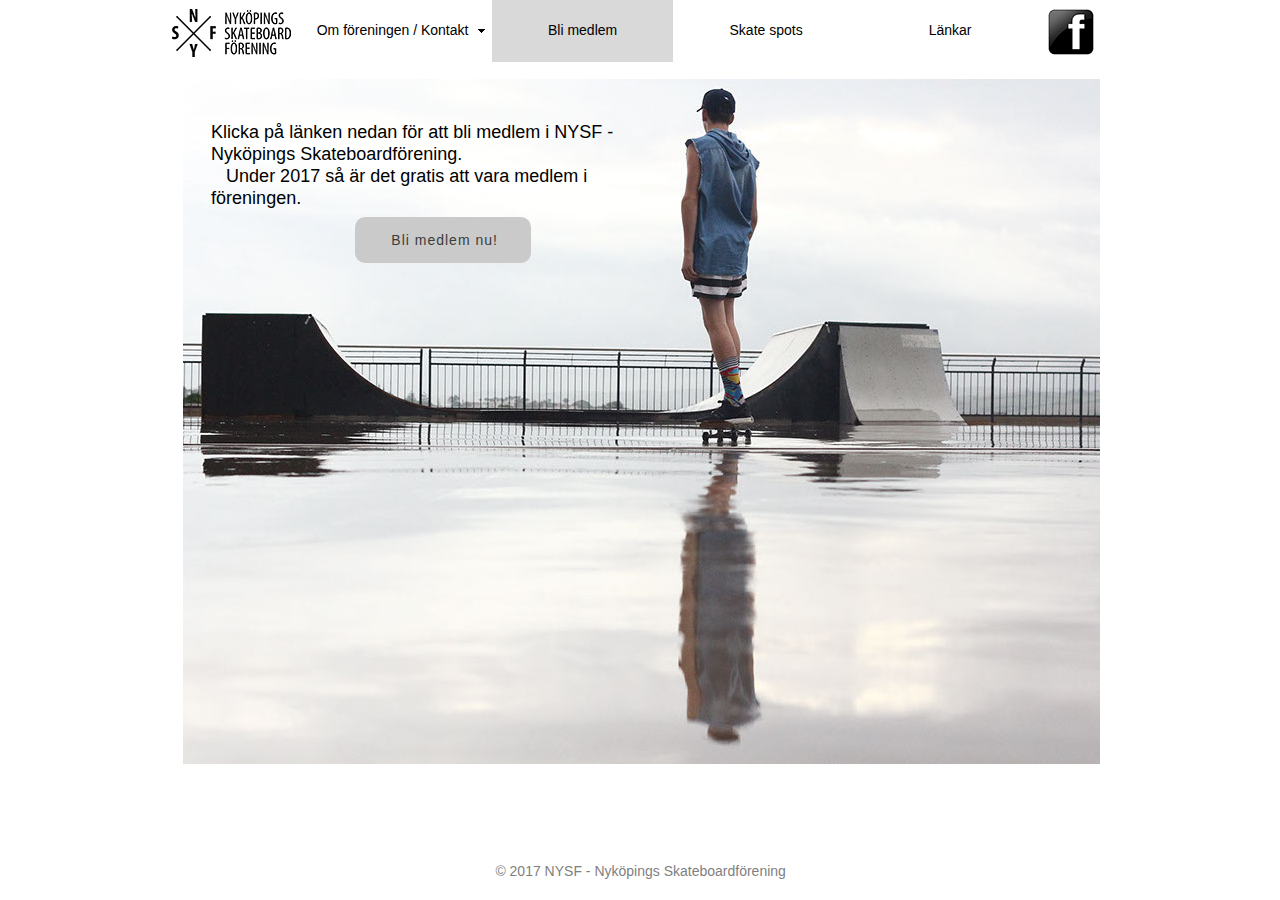
==== commit 78eebb67: "NYSF i media" ====
--- a/bli-medlem.html
+++ b/bli-medlem.html
@@ -17,8 +17,8 @@
   <title>Bli medlem</title>
   <!-- CSS -->
   <link rel="stylesheet" type="text/css" href="css/site_global.css?crc=443350757"/>
-  <link rel="stylesheet" type="text/css" href="css/master_a-mallsida.css?crc=534178575"/>
-  <link rel="stylesheet" type="text/css" href="css/bli-medlem.css?crc=3777237805" id="pagesheet"/>
+  <link rel="stylesheet" type="text/css" href="css/master_a-mallsida.css?crc=359047744"/>
+  <link rel="stylesheet" type="text/css" href="css/bli-medlem.css?crc=4055856761" id="pagesheet"/>
   <!-- JS includes -->
   <!--[if lt IE 9]>
   <script src="scripts/html5shiv.js?crc=4241844378" type="text/javascript"></script>
@@ -38,6 +38,7 @@
          <li class="MenuItemContainer borderbox clearfix colelem" id="u1534"><!-- horizontal box --><a class="nonblock nontext MenuItem MenuItemWithSubMenu borderbox clearfix grpelem" id="u1535" href="f%c3%b6reningsarbete.html"><!-- horizontal box --><div class="MenuItemLabel NoWrap borderbox clearfix grpelem" id="u1536-4"><!-- content --><div id="u1536-3"><p>Föreningsarbete</p></div></div></a></li>
          <li class="MenuItemContainer borderbox clearfix colelem" id="u1472"><!-- horizontal box --><a class="nonblock nontext MenuItem MenuItemWithSubMenu borderbox clearfix grpelem" id="u1474" href="f%c3%b6rs%c3%a4kring.html"><!-- horizontal box --><div class="MenuItemLabel NoWrap borderbox clearfix grpelem" id="u1478-4"><!-- content --><div id="u1478-3"><p>Försäkring</p></div></div></a></li>
          <li class="MenuItemContainer borderbox clearfix colelem" id="u1688"><!-- horizontal box --><a class="nonblock nontext MenuItem MenuItemWithSubMenu borderbox clearfix grpelem" id="u1691" href="historia.html"><!-- horizontal box --><div class="MenuItemLabel NoWrap borderbox clearfix grpelem" id="u1694-4"><!-- content --><div id="u1694-3"><p>Historia</p></div></div></a></li>
+         <li class="MenuItemContainer borderbox clearfix colelem" id="u2153"><!-- horizontal box --><a class="nonblock nontext MenuItem MenuItemWithSubMenu borderbox clearfix grpelem" id="u2154" href="nysf-i-media.html"><!-- horizontal box --><div class="MenuItemLabel NoWrap borderbox clearfix grpelem" id="u2157-4"><!-- content --><div id="u2157-3"><p>NYSF i media</p></div></div></a></li>
         </ul>
        </div>
       </div>
@@ -59,7 +60,7 @@
       <img class="block" id="u2107_img" src="images/pexels-photo-24453-crop-u2107.jpg?crc=9293475" alt="" data-image-width="917" data-image-height="685"/>
      </div>
      <div class="clearfix grpelem" id="u874-11"><!-- content -->
-      <p>Klicka på länken nedan för att bli medlem i Nyköpings Skateboard förening.</p>
+      <p>Klicka på länken nedan för att bli medlem i NYSF -Nyköpings Skateboardförening.</p>
       <p>&nbsp;&nbsp; Under 2017 så är det gratis att vara medlem i föreningen.</p>
       <p>&nbsp;</p>
       <p>&nbsp;</p>
--- a/css/master_a-mallsida.css
+++ b/css/master_a-mallsida.css
@@ -1 +1 @@
-#menuu281{border-width:0px;border-color:transparent;background-color:transparent;}#u339{background-color:#FFFFFF;}#u339:hover{background-color:#D9D9D9;}#u341-4{border-width:0px;border-color:transparent;background-color:transparent;text-align:center;color:#000000;font-family:Helvetica, Helvetica Neue, Arial, sans-serif;}#u342{opacity:1;-ms-filter:"progid:DXImageTransform.Microsoft.Alpha(Opacity=100)";filter:alpha(opacity=100);background:transparent url("../images/arrowmenudown.png?crc=262559161") no-repeat center center;}#u339:hover #u342{background-repeat:no-repeat;background-position:center center;}#u339.MuseMenuActive #u342{background-repeat:no-repeat;background-position:center center;}#u505,#u338,#u343,#u344{background-color:transparent;}#u339.MuseMenuActive,#u344:hover{background-color:#D9D9D9;}#u1496{border-width:0px;border-color:transparent;background-color:#FFFFFF;}#u1496:hover{background-color:#D9D9D9;}#u344:active,#u1496:active{background-color:#B1B1B1;}#u1493,#u1498-4{background-color:transparent;}#u1535{border-width:0px;border-color:transparent;background-color:#FFFFFF;}#u1496.MuseMenuActive,#u1535:hover{background-color:#D9D9D9;}#u1535:active{background-color:#B1B1B1;}#u1534,#u1536-4{background-color:transparent;}#u1474{border-width:0px;border-color:transparent;background-color:#FFFFFF;}#u1535.MuseMenuActive,#u1474:hover{background-color:#D9D9D9;}#u1474:active{background-color:#B1B1B1;}#u1472,#u1478-4{background-color:transparent;}#u1691{border-width:0px;border-color:transparent;background-color:#FFFFFF;}#u1474.MuseMenuActive,#u1691:hover{background-color:#D9D9D9;}#u1691:active{background-color:#B1B1B1;}#u1688,#u1694-4{background-color:transparent;}#u1498-3,#u1536-3,#u1478-3,#u1694-3{line-height:16px;text-align:center;font-size:13px;}#u382{background-color:#FFFFFF;}#u1691.MuseMenuActive,#u382:hover{background-color:#D9D9D9;}#u385-4{border-width:0px;border-color:transparent;background-color:transparent;text-align:center;color:#000000;font-family:Helvetica, Helvetica Neue, Arial, sans-serif;}#u426{background-color:#FFFFFF;}#u382.MuseMenuActive,#u426:hover{background-color:#D9D9D9;}#u429-4{border-width:0px;border-color:transparent;background-color:transparent;text-align:center;color:#000000;font-family:Helvetica, Helvetica Neue, Arial, sans-serif;}#u466{background-color:#FFFFFF;}#u426.MuseMenuActive,#u466:hover{background-color:#D9D9D9;}#u466.MuseMenuActive{background-color:#D9D9D9;}#u467-4{border-width:0px;border-color:transparent;background-color:transparent;text-align:center;color:#000000;font-family:Helvetica, Helvetica Neue, Arial, sans-serif;}.MenuItem{cursor:pointer;}#u381,#u423,#u465,#u988{background-color:transparent;}#u871-4{background-color:transparent;text-align:center;color:#7F7F7F;}+#menuu281{border-width:0px;border-color:transparent;background-color:transparent;}#u339{background-color:#FFFFFF;}#u339:hover{background-color:#D9D9D9;}#u341-4{border-width:0px;border-color:transparent;background-color:transparent;text-align:center;color:#000000;font-family:Helvetica, Helvetica Neue, Arial, sans-serif;}#u342{opacity:1;-ms-filter:"progid:DXImageTransform.Microsoft.Alpha(Opacity=100)";filter:alpha(opacity=100);background:transparent url("../images/arrowmenudown.png?crc=262559161") no-repeat center center;}#u339:hover #u342{background-repeat:no-repeat;background-position:center center;}#u339.MuseMenuActive #u342{background-repeat:no-repeat;background-position:center center;}#u338,#u343,#u344{background-color:transparent;}#u339.MuseMenuActive,#u344:hover{background-color:#D9D9D9;}#u1496{border-width:0px;border-color:transparent;background-color:#FFFFFF;}#u1496:hover{background-color:#D9D9D9;}#u344:active,#u1496:active{background-color:#B1B1B1;}#u1493,#u1498-4{background-color:transparent;}#u1535{border-width:0px;border-color:transparent;background-color:#FFFFFF;}#u1496.MuseMenuActive,#u1535:hover{background-color:#D9D9D9;}#u1535:active{background-color:#B1B1B1;}#u1534,#u1536-4{background-color:transparent;}#u1474{border-width:0px;border-color:transparent;background-color:#FFFFFF;}#u1535.MuseMenuActive,#u1474:hover{background-color:#D9D9D9;}#u1474:active{background-color:#B1B1B1;}#u1472,#u1478-4{background-color:transparent;}#u1691{border-width:0px;border-color:transparent;background-color:#FFFFFF;}#u1474.MuseMenuActive,#u1691:hover{background-color:#D9D9D9;}#u1691:active{background-color:#B1B1B1;}#u1688,#u1694-4{background-color:transparent;}#u2154{border-width:0px;border-color:transparent;background-color:#FFFFFF;}#u1691.MuseMenuActive,#u2154:hover{background-color:#D9D9D9;}#u2154:active{background-color:#B1B1B1;}#u2153,#u2157-4{background-color:transparent;}#u1498-3,#u1536-3,#u1478-3,#u1694-3,#u2157-3{line-height:16px;text-align:center;font-size:13px;}#u382{background-color:#FFFFFF;}#u2154.MuseMenuActive,#u382:hover{background-color:#D9D9D9;}#u385-4{border-width:0px;border-color:transparent;background-color:transparent;text-align:center;color:#000000;font-family:Helvetica, Helvetica Neue, Arial, sans-serif;}#u426{background-color:#FFFFFF;}#u382.MuseMenuActive,#u426:hover{background-color:#D9D9D9;}#u429-4{border-width:0px;border-color:transparent;background-color:transparent;text-align:center;color:#000000;font-family:Helvetica, Helvetica Neue, Arial, sans-serif;}#u466{background-color:#FFFFFF;}#u426.MuseMenuActive,#u466:hover{background-color:#D9D9D9;}#u466.MuseMenuActive{background-color:#D9D9D9;}#u467-4{border-width:0px;border-color:transparent;background-color:transparent;text-align:center;color:#000000;font-family:Helvetica, Helvetica Neue, Arial, sans-serif;}.MenuItem{cursor:pointer;}#u381,#u423,#u465,#u505,#u988{background-color:transparent;}#u871-4{background-color:transparent;text-align:center;color:#7F7F7F;}--- a/css/bli-medlem.css
+++ b/css/bli-medlem.css
@@ -1 +1 @@
-.version.bli_medlem{color:#0000E1;background-color:#24132D;}#page{z-index:1;min-height:500px;background-image:none;border-width:0px;border-color:#000000;background-color:transparent;width:100%;max-width:960px;margin-left:auto;margin-right:auto;}#page_position_content{margin-top:-4px;padding-bottom:20px;width:100%;}#pmenuu281{z-index:2;width:97.4%;margin-left:1.25%;}#menuu281{z-index:2;position:relative;margin-right:-10000px;margin-top:4px;width:78.29%;left:14.66%;}#u338{min-height:62px;position:relative;margin-right:-10000px;width:24.73%;}#u339{padding-bottom:45px;position:relative;width:100%;}#u339:hover{min-height:0px;width:100%;margin:0px 0px 0px 0%;}#u341-4{min-height:17px;position:relative;margin-right:-10000px;top:22px;width:92.27%;}#u339:hover #u341-4{padding-top:0px;padding-bottom:0px;min-height:17px;width:92.27%;margin:0px -10000px 0px 0%;}#u339.MuseMenuActive #u341-4{padding-top:0px;padding-bottom:0px;min-height:17px;width:92.27%;margin:0px -10000px 0px 0%;}#u342{z-index:9;height:14px;position:relative;margin-right:-10000px;top:24px;width:7.74%;left:92.27%;}#u339:hover #u342{height:14px;min-height:0px;width:7.74%;margin:0px -10000px 0px 0%;}#u339.MuseMenuActive #u342{height:14px;min-height:0px;width:7.74%;margin:0px -10000px 0px 0%;}#u343{top:62px;width:101.11%;}#u344{position:relative;width:100%;}#u339.MuseMenuActive,#u344:hover{min-height:0px;width:100%;margin:0px 0px 0px 0%;}#u1496{padding-bottom:16px;position:relative;margin-right:-10000px;width:100%;}#u1496:hover{min-height:0px;width:100%;margin:0px -10000px 0px 0%;}#u1496:active{min-height:0px;width:100%;margin:0px -10000px 0px 0%;}#u1498-4{min-height:16px;padding-top:4px;position:relative;margin-right:-10000px;top:8px;width:97.82%;left:1.1%;}#u1496:hover #u1498-4{padding-top:4px;padding-bottom:0px;min-height:16px;width:97.82%;margin:0px -10000px 0px 0%;}#u1496:active #u1498-4{padding-top:4px;padding-bottom:0px;min-height:16px;width:97.82%;margin:0px -10000px 0px 0%;}#u1535{padding-bottom:16px;position:relative;margin-right:-10000px;width:100%;}#u1496.MuseMenuActive,#u1535:hover{min-height:0px;width:100%;margin:0px -10000px 0px 0%;}#u1535:active{min-height:0px;width:100%;margin:0px -10000px 0px 0%;}#u1536-4{min-height:16px;padding-top:4px;position:relative;margin-right:-10000px;top:8px;width:97.82%;left:1.1%;}#u1496.MuseMenuActive #u1498-4,#u1535:hover #u1536-4{padding-top:4px;padding-bottom:0px;min-height:16px;width:97.82%;margin:0px -10000px 0px 0%;}#u1535:active #u1536-4{padding-top:4px;padding-bottom:0px;min-height:16px;width:97.82%;margin:0px -10000px 0px 0%;}#u1474{padding-bottom:15px;position:relative;margin-right:-10000px;width:100%;}#u1535.MuseMenuActive,#u1474:hover{min-height:0px;width:100%;margin:0px -10000px 0px 0%;}#u1474:active{min-height:0px;width:100%;margin:0px -10000px 0px 0%;}#u1478-4{min-height:16px;padding-top:4px;position:relative;margin-right:-10000px;top:7px;width:97.82%;left:1.1%;}#u1535.MuseMenuActive #u1536-4,#u1474:hover #u1478-4{padding-top:4px;padding-bottom:0px;min-height:16px;width:97.82%;margin:0px -10000px 0px 0%;}#u1474:active #u1478-4{padding-top:4px;padding-bottom:0px;min-height:16px;width:97.82%;margin:0px -10000px 0px 0%;}#u1493,#u1534,#u1472,#u1688{position:relative;width:100%;}#u1691{padding-bottom:16px;position:relative;margin-right:-10000px;width:100%;}#u1474.MuseMenuActive,#u1691:hover{min-height:0px;width:100%;margin:0px -10000px 0px 0%;}#u1691:active{min-height:0px;width:100%;margin:0px -10000px 0px 0%;}#u1691.MuseMenuActive{min-height:0px;width:100%;margin:0px -10000px 0px 0%;}#u1694-4{min-height:16px;padding-top:4px;position:relative;margin-right:-10000px;top:8px;width:97.82%;left:1.1%;}#u1474.MuseMenuActive #u1478-4,#u1691:hover #u1694-4{padding-top:4px;padding-bottom:0px;min-height:16px;width:97.82%;margin:0px -10000px 0px 0%;}#u1691:active #u1694-4{padding-top:4px;padding-bottom:0px;min-height:16px;width:97.82%;margin:0px -10000px 0px 0%;}#u1691.MuseMenuActive #u1694-4{padding-top:4px;padding-bottom:0px;min-height:16px;width:97.82%;margin:0px -10000px 0px 0%;}#u1498-3,#u1536-3,#u1478-3,#u1694-3{margin-left:2px;margin-right:2px;}#u381{min-height:62px;position:relative;margin-right:-10000px;width:24.73%;left:25%;}#u382{padding-bottom:45px;position:relative;width:100%;}#u344:active,#u382:hover{min-height:0px;width:100%;margin:0px 0px 0px 0%;}#u385-4{min-height:17px;position:relative;margin-right:-10000px;top:22px;width:100%;}#u382:hover #u385-4{padding-top:0px;padding-bottom:0px;min-height:17px;width:100%;margin:0px -10000px 0px 0%;}#u423{min-height:62px;position:relative;margin-right:-10000px;width:24.87%;left:50%;}#u426{padding-bottom:45px;position:relative;width:100%;}#u382.MuseMenuActive,#u426:hover{min-height:0px;width:100%;margin:0px 0px 0px 0%;}#u429-4{min-height:17px;position:relative;margin-right:-10000px;top:22px;width:100%;}#u382.MuseMenuActive #u385-4,#u426:hover #u429-4{padding-top:0px;padding-bottom:0px;min-height:17px;width:100%;margin:0px -10000px 0px 0%;}#u465{min-height:62px;position:relative;margin-right:-10000px;width:24.87%;left:75.14%;}#u466{padding-bottom:45px;position:relative;width:100%;}#u426.MuseMenuActive,#u466:hover{min-height:0px;width:100%;margin:0px 0px 0px 0%;}#u466.MuseMenuActive{min-height:0px;width:100%;margin:0px 0px 0px 0%;}#u467-4{min-height:17px;position:relative;margin-right:-10000px;top:22px;width:100%;}#u426.MuseMenuActive #u429-4,#u466:hover #u467-4{padding-top:0px;padding-bottom:0px;min-height:17px;width:100%;margin:0px -10000px 0px 0%;}#u466.MuseMenuActive #u467-4{padding-top:0px;padding-bottom:0px;min-height:17px;width:100%;margin:0px -10000px 0px 0%;}#u505{z-index:54;position:relative;margin-right:-10000px;margin-top:13px;width:12.73%;}#u988{z-index:60;position:relative;margin-right:-10000px;width:7.71%;left:92.3%;}#pu2107{z-index:62;margin-top:11px;width:95.53%;margin-left:2.4%;}#u2107{z-index:62;background-color:transparent;position:relative;margin-right:-10000px;width:100%;}#u874-11{z-index:64;width:451px;min-height:92px;background-color:transparent;line-height:22px;font-size:18px;position:relative;margin-right:-10000px;margin-top:42px;left:3.06%;}#buttonu2085{z-index:75;border-color:#787878;background-color:#CACACA;border-radius:10px;padding-bottom:8px;position:relative;margin-right:-10000px;margin-top:138px;width:19.2%;left:18.76%;}#buttonu2085:hover{background-color:#545454;min-height:0px;width:19.2%;margin:138px -10000px 0px 0%;}#buttonu2085.ButtonSelected{background-color:#CACACA;min-height:0px;width:19.2%;margin:138px -10000px 0px 0%;}#u2087-4{z-index:76;min-height:23px;background-color:transparent;color:#3C3C3C;text-align:center;font-size:14px;letter-spacing:1px;font-family:Helvetica, Helvetica Neue, Arial, sans-serif;position:relative;margin-right:-10000px;margin-top:15px;width:67.62%;left:17.05%;}#buttonu2085:hover #u2087-4{padding-top:0px;padding-bottom:0px;min-height:23px;width:67.62%;margin:15px -10000px 0px 0%;}#buttonu2085.ButtonSelected #u2087-4{padding-top:0px;padding-bottom:0px;min-height:23px;width:67.62%;margin:15px -10000px 0px 0%;}#buttonu2085:hover #u2087-4 p{color:#FFFFFF;visibility:inherit;}#buttonu2085.ButtonSelected #u2087-4 p{color:#3C3C3C;visibility:inherit;}.css_verticalspacer .verticalspacer{height:calc(100vh - 825px);}#u871-4{z-index:56;min-height:16px;margin-top:25px;position:relative;width:30.53%;margin-left:34.8%;}#muse_css_mq,.html{background-color:#FFFFFF;}body{position:relative;min-width:320px;}#u2107_img,#u505_img,#u988_img{width:100%;}+.version.bli_medlem{color:#0000F1;background-color:#BF7679;}#page{z-index:1;min-height:500px;background-image:none;border-width:0px;border-color:#000000;background-color:transparent;width:100%;max-width:960px;margin-left:auto;margin-right:auto;}#page_position_content{margin-top:-4px;padding-bottom:20px;width:100%;}#pmenuu281{z-index:2;width:97.4%;margin-left:1.25%;}#menuu281{z-index:2;position:relative;margin-right:-10000px;margin-top:4px;width:78.29%;left:14.66%;}#u338{min-height:62px;position:relative;margin-right:-10000px;width:24.73%;}#u339{padding-bottom:45px;position:relative;width:100%;}#u339:hover{min-height:0px;width:100%;margin:0px 0px 0px 0%;}#u341-4{min-height:17px;position:relative;margin-right:-10000px;top:22px;width:92.27%;}#u339:hover #u341-4{padding-top:0px;padding-bottom:0px;min-height:17px;width:92.27%;margin:0px -10000px 0px 0%;}#u339.MuseMenuActive #u341-4{padding-top:0px;padding-bottom:0px;min-height:17px;width:92.27%;margin:0px -10000px 0px 0%;}#u342{z-index:9;height:14px;position:relative;margin-right:-10000px;top:24px;width:7.74%;left:92.27%;}#u339:hover #u342{height:14px;min-height:0px;width:7.74%;margin:0px -10000px 0px 0%;}#u339.MuseMenuActive #u342{height:14px;min-height:0px;width:7.74%;margin:0px -10000px 0px 0%;}#u343{top:62px;width:101.11%;}#u344{position:relative;width:100%;}#u339.MuseMenuActive,#u344:hover{min-height:0px;width:100%;margin:0px 0px 0px 0%;}#u1496{padding-bottom:16px;position:relative;margin-right:-10000px;width:100%;}#u1496:hover{min-height:0px;width:100%;margin:0px -10000px 0px 0%;}#u1496:active{min-height:0px;width:100%;margin:0px -10000px 0px 0%;}#u1498-4{min-height:16px;padding-top:4px;position:relative;margin-right:-10000px;top:8px;width:97.82%;left:1.1%;}#u1496:hover #u1498-4{padding-top:4px;padding-bottom:0px;min-height:16px;width:97.82%;margin:0px -10000px 0px 0%;}#u1496:active #u1498-4{padding-top:4px;padding-bottom:0px;min-height:16px;width:97.82%;margin:0px -10000px 0px 0%;}#u1535{padding-bottom:16px;position:relative;margin-right:-10000px;width:100%;}#u1496.MuseMenuActive,#u1535:hover{min-height:0px;width:100%;margin:0px -10000px 0px 0%;}#u1535:active{min-height:0px;width:100%;margin:0px -10000px 0px 0%;}#u1536-4{min-height:16px;padding-top:4px;position:relative;margin-right:-10000px;top:8px;width:97.82%;left:1.1%;}#u1496.MuseMenuActive #u1498-4,#u1535:hover #u1536-4{padding-top:4px;padding-bottom:0px;min-height:16px;width:97.82%;margin:0px -10000px 0px 0%;}#u1535:active #u1536-4{padding-top:4px;padding-bottom:0px;min-height:16px;width:97.82%;margin:0px -10000px 0px 0%;}#u1474{padding-bottom:15px;position:relative;margin-right:-10000px;width:100%;}#u1535.MuseMenuActive,#u1474:hover{min-height:0px;width:100%;margin:0px -10000px 0px 0%;}#u1474:active{min-height:0px;width:100%;margin:0px -10000px 0px 0%;}#u1478-4{min-height:16px;padding-top:4px;position:relative;margin-right:-10000px;top:7px;width:97.82%;left:1.1%;}#u1535.MuseMenuActive #u1536-4,#u1474:hover #u1478-4{padding-top:4px;padding-bottom:0px;min-height:16px;width:97.82%;margin:0px -10000px 0px 0%;}#u1474:active #u1478-4{padding-top:4px;padding-bottom:0px;min-height:16px;width:97.82%;margin:0px -10000px 0px 0%;}#u1691{padding-bottom:16px;position:relative;margin-right:-10000px;width:100%;}#u1474.MuseMenuActive,#u1691:hover{min-height:0px;width:100%;margin:0px -10000px 0px 0%;}#u1691:active{min-height:0px;width:100%;margin:0px -10000px 0px 0%;}#u1694-4{min-height:16px;padding-top:4px;position:relative;margin-right:-10000px;top:8px;width:97.82%;left:1.1%;}#u1474.MuseMenuActive #u1478-4,#u1691:hover #u1694-4{padding-top:4px;padding-bottom:0px;min-height:16px;width:97.82%;margin:0px -10000px 0px 0%;}#u1691:active #u1694-4{padding-top:4px;padding-bottom:0px;min-height:16px;width:97.82%;margin:0px -10000px 0px 0%;}#u1493,#u1534,#u1472,#u1688,#u2153{position:relative;width:100%;}#u2154{padding-bottom:16px;position:relative;margin-right:-10000px;width:100%;}#u1691.MuseMenuActive,#u2154:hover{min-height:0px;width:100%;margin:0px -10000px 0px 0%;}#u2154:active{min-height:0px;width:100%;margin:0px -10000px 0px 0%;}#u2154.MuseMenuActive{min-height:0px;width:100%;margin:0px -10000px 0px 0%;}#u2157-4{min-height:16px;padding-top:4px;position:relative;margin-right:-10000px;top:8px;width:97.82%;left:1.1%;}#u1691.MuseMenuActive #u1694-4,#u2154:hover #u2157-4{padding-top:4px;padding-bottom:0px;min-height:16px;width:97.82%;margin:0px -10000px 0px 0%;}#u2154:active #u2157-4{padding-top:4px;padding-bottom:0px;min-height:16px;width:97.82%;margin:0px -10000px 0px 0%;}#u2154.MuseMenuActive #u2157-4{padding-top:4px;padding-bottom:0px;min-height:16px;width:97.82%;margin:0px -10000px 0px 0%;}#u1498-3,#u1536-3,#u1478-3,#u1694-3,#u2157-3{margin-left:2px;margin-right:2px;}#u381{min-height:62px;position:relative;margin-right:-10000px;width:24.73%;left:25%;}#u382{padding-bottom:45px;position:relative;width:100%;}#u344:active,#u382:hover{min-height:0px;width:100%;margin:0px 0px 0px 0%;}#u385-4{min-height:17px;position:relative;margin-right:-10000px;top:22px;width:100%;}#u382:hover #u385-4{padding-top:0px;padding-bottom:0px;min-height:17px;width:100%;margin:0px -10000px 0px 0%;}#u423{min-height:62px;position:relative;margin-right:-10000px;width:24.87%;left:50%;}#u426{padding-bottom:45px;position:relative;width:100%;}#u382.MuseMenuActive,#u426:hover{min-height:0px;width:100%;margin:0px 0px 0px 0%;}#u429-4{min-height:17px;position:relative;margin-right:-10000px;top:22px;width:100%;}#u382.MuseMenuActive #u385-4,#u426:hover #u429-4{padding-top:0px;padding-bottom:0px;min-height:17px;width:100%;margin:0px -10000px 0px 0%;}#u465{min-height:62px;position:relative;margin-right:-10000px;width:24.87%;left:75.14%;}#u466{padding-bottom:45px;position:relative;width:100%;}#u426.MuseMenuActive,#u466:hover{min-height:0px;width:100%;margin:0px 0px 0px 0%;}#u466.MuseMenuActive{min-height:0px;width:100%;margin:0px 0px 0px 0%;}#u467-4{min-height:17px;position:relative;margin-right:-10000px;top:22px;width:100%;}#u426.MuseMenuActive #u429-4,#u466:hover #u467-4{padding-top:0px;padding-bottom:0px;min-height:17px;width:100%;margin:0px -10000px 0px 0%;}#u466.MuseMenuActive #u467-4{padding-top:0px;padding-bottom:0px;min-height:17px;width:100%;margin:0px -10000px 0px 0%;}#u505{z-index:60;position:relative;margin-right:-10000px;margin-top:13px;width:12.73%;}#u988{z-index:66;position:relative;margin-right:-10000px;width:7.71%;left:92.3%;}#pu2107{z-index:68;margin-top:11px;width:95.53%;margin-left:2.4%;}#u2107{z-index:68;background-color:transparent;position:relative;margin-right:-10000px;width:100%;}#u874-11{z-index:70;width:451px;min-height:92px;background-color:transparent;line-height:22px;font-size:18px;position:relative;margin-right:-10000px;margin-top:42px;left:3.06%;}#buttonu2085{z-index:81;border-color:#787878;background-color:#CACACA;border-radius:10px;padding-bottom:8px;position:relative;margin-right:-10000px;margin-top:138px;width:19.2%;left:18.76%;}#buttonu2085:hover{background-color:#545454;min-height:0px;width:19.2%;margin:138px -10000px 0px 0%;}#buttonu2085.ButtonSelected{background-color:#CACACA;min-height:0px;width:19.2%;margin:138px -10000px 0px 0%;}#u2087-4{z-index:82;min-height:23px;background-color:transparent;color:#3C3C3C;text-align:center;font-size:14px;letter-spacing:1px;font-family:Helvetica, Helvetica Neue, Arial, sans-serif;position:relative;margin-right:-10000px;margin-top:15px;width:67.62%;left:17.05%;}#buttonu2085:hover #u2087-4{padding-top:0px;padding-bottom:0px;min-height:23px;width:67.62%;margin:15px -10000px 0px 0%;}#buttonu2085.ButtonSelected #u2087-4{padding-top:0px;padding-bottom:0px;min-height:23px;width:67.62%;margin:15px -10000px 0px 0%;}#buttonu2085:hover #u2087-4 p{color:#FFFFFF;visibility:inherit;}#buttonu2085.ButtonSelected #u2087-4 p{color:#3C3C3C;visibility:inherit;}.css_verticalspacer .verticalspacer{height:calc(100vh - 825px);}#u871-4{z-index:62;min-height:16px;margin-top:25px;position:relative;width:30.53%;margin-left:34.8%;}#muse_css_mq,.html{background-color:#FFFFFF;}body{position:relative;min-width:320px;}#u2107_img,#u505_img,#u988_img{width:100%;}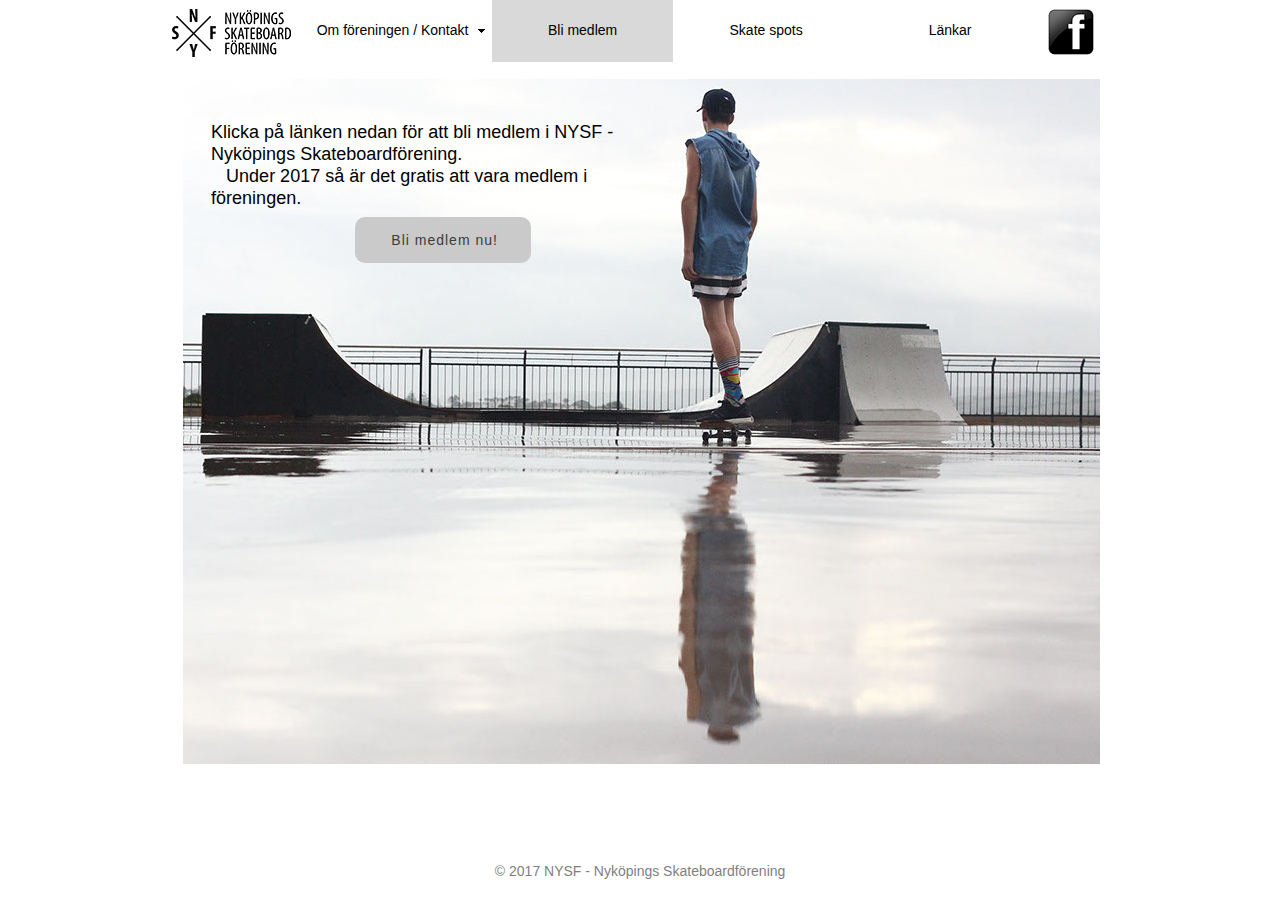
==== commit 3f385a4b: "uppdateringar" ====
--- a/bli-medlem.html
+++ b/bli-medlem.html
@@ -17,8 +17,8 @@
   <title>Bli medlem</title>
   <!-- CSS -->
   <link rel="stylesheet" type="text/css" href="css/site_global.css?crc=443350757"/>
-  <link rel="stylesheet" type="text/css" href="css/master_a-mallsida.css?crc=359047744"/>
-  <link rel="stylesheet" type="text/css" href="css/bli-medlem.css?crc=4055856761" id="pagesheet"/>
+  <link rel="stylesheet" type="text/css" href="css/master_a-mallsida.css?crc=4147922841"/>
+  <link rel="stylesheet" type="text/css" href="css/bli-medlem.css?crc=3852950021" id="pagesheet"/>
   <!-- JS includes -->
   <!--[if lt IE 9]>
   <script src="scripts/html5shiv.js?crc=4241844378" type="text/javascript"></script>
--- a/css/master_a-mallsida.css
+++ b/css/master_a-mallsida.css
@@ -1 +1 @@
-#menuu281{border-width:0px;border-color:transparent;background-color:transparent;}#u339{background-color:#FFFFFF;}#u339:hover{background-color:#D9D9D9;}#u341-4{border-width:0px;border-color:transparent;background-color:transparent;text-align:center;color:#000000;font-family:Helvetica, Helvetica Neue, Arial, sans-serif;}#u342{opacity:1;-ms-filter:"progid:DXImageTransform.Microsoft.Alpha(Opacity=100)";filter:alpha(opacity=100);background:transparent url("../images/arrowmenudown.png?crc=262559161") no-repeat center center;}#u339:hover #u342{background-repeat:no-repeat;background-position:center center;}#u339.MuseMenuActive #u342{background-repeat:no-repeat;background-position:center center;}#u338,#u343,#u344{background-color:transparent;}#u339.MuseMenuActive,#u344:hover{background-color:#D9D9D9;}#u1496{border-width:0px;border-color:transparent;background-color:#FFFFFF;}#u1496:hover{background-color:#D9D9D9;}#u344:active,#u1496:active{background-color:#B1B1B1;}#u1493,#u1498-4{background-color:transparent;}#u1535{border-width:0px;border-color:transparent;background-color:#FFFFFF;}#u1496.MuseMenuActive,#u1535:hover{background-color:#D9D9D9;}#u1535:active{background-color:#B1B1B1;}#u1534,#u1536-4{background-color:transparent;}#u1474{border-width:0px;border-color:transparent;background-color:#FFFFFF;}#u1535.MuseMenuActive,#u1474:hover{background-color:#D9D9D9;}#u1474:active{background-color:#B1B1B1;}#u1472,#u1478-4{background-color:transparent;}#u1691{border-width:0px;border-color:transparent;background-color:#FFFFFF;}#u1474.MuseMenuActive,#u1691:hover{background-color:#D9D9D9;}#u1691:active{background-color:#B1B1B1;}#u1688,#u1694-4{background-color:transparent;}#u2154{border-width:0px;border-color:transparent;background-color:#FFFFFF;}#u1691.MuseMenuActive,#u2154:hover{background-color:#D9D9D9;}#u2154:active{background-color:#B1B1B1;}#u2153,#u2157-4{background-color:transparent;}#u1498-3,#u1536-3,#u1478-3,#u1694-3,#u2157-3{line-height:16px;text-align:center;font-size:13px;}#u382{background-color:#FFFFFF;}#u2154.MuseMenuActive,#u382:hover{background-color:#D9D9D9;}#u385-4{border-width:0px;border-color:transparent;background-color:transparent;text-align:center;color:#000000;font-family:Helvetica, Helvetica Neue, Arial, sans-serif;}#u426{background-color:#FFFFFF;}#u382.MuseMenuActive,#u426:hover{background-color:#D9D9D9;}#u429-4{border-width:0px;border-color:transparent;background-color:transparent;text-align:center;color:#000000;font-family:Helvetica, Helvetica Neue, Arial, sans-serif;}#u466{background-color:#FFFFFF;}#u426.MuseMenuActive,#u466:hover{background-color:#D9D9D9;}#u466.MuseMenuActive{background-color:#D9D9D9;}#u467-4{border-width:0px;border-color:transparent;background-color:transparent;text-align:center;color:#000000;font-family:Helvetica, Helvetica Neue, Arial, sans-serif;}.MenuItem{cursor:pointer;}#u381,#u423,#u465,#u505,#u988{background-color:transparent;}#u871-4{background-color:transparent;text-align:center;color:#7F7F7F;}+#menuu281{border-width:0px;border-color:transparent;background-color:transparent;}#u339{background-color:#FFFFFF;}#u339:hover{background-color:#D9D9D9;}#u341-4{border-width:0px;border-color:transparent;background-color:transparent;text-align:center;color:#000000;font-family:Helvetica, Helvetica Neue, Arial, sans-serif;}#u342{opacity:1;-ms-filter:"progid:DXImageTransform.Microsoft.Alpha(Opacity=100)";filter:alpha(opacity=100);background:transparent url("../images/arrowmenudown.png?crc=262559161") no-repeat center center;}#u339:hover #u342{background-repeat:no-repeat;background-position:center center;}#u339.MuseMenuActive #u342{background-repeat:no-repeat;background-position:center center;}#u338,#u343,#u344{background-color:transparent;}#u339.MuseMenuActive,#u344:hover{background-color:#D9D9D9;}#u1496{border-width:0px;border-color:transparent;background-color:#FFFFFF;}#u1496:hover{background-color:#D9D9D9;}#u344:active,#u1496:active{background-color:#B1B1B1;}#u1493,#u1498-4{background-color:transparent;}#u1535{border-width:0px;border-color:transparent;background-color:#FFFFFF;}#u1496.MuseMenuActive,#u1535:hover{background-color:#D9D9D9;}#u1535:active{background-color:#B1B1B1;}#u1534,#u1536-4{background-color:transparent;}#u1474{border-width:0px;border-color:transparent;background-color:#FFFFFF;}#u1535.MuseMenuActive,#u1474:hover{background-color:#D9D9D9;}#u1474:active{background-color:#B1B1B1;}#u1472,#u1478-4{background-color:transparent;}#u1691{border-width:0px;border-color:transparent;background-color:#FFFFFF;}#u1474.MuseMenuActive,#u1691:hover{background-color:#D9D9D9;}#u1691:active{background-color:#B1B1B1;}#u1688,#u1694-4{background-color:transparent;}#u2154{border-width:0px;border-color:transparent;background-color:#FFFFFF;}#u1691.MuseMenuActive,#u2154:hover{background-color:#D9D9D9;}#u2154:active{background-color:#B1B1B1;}#u2153,#u2157-4{background-color:transparent;}#u1498-3,#u1536-3,#u1478-3,#u1694-3,#u2157-3{line-height:16px;text-align:center;font-size:13px;}#u382{background-color:#FFFFFF;}#u2154.MuseMenuActive,#u382:hover{background-color:#D9D9D9;}#u385-4{border-width:0px;border-color:transparent;background-color:transparent;text-align:center;color:#000000;font-family:Helvetica, Helvetica Neue, Arial, sans-serif;}#u426{background-color:#FFFFFF;}#u382.MuseMenuActive,#u426:hover{background-color:#D9D9D9;}#u429-4{border-width:0px;border-color:transparent;background-color:transparent;text-align:center;color:#000000;font-family:Helvetica, Helvetica Neue, Arial, sans-serif;}#u466{background-color:#FFFFFF;}#u426.MuseMenuActive,#u466:hover{background-color:#D9D9D9;}#u466.MuseMenuActive{background-color:#D9D9D9;}#u467-4{border-width:0px;border-color:transparent;background-color:transparent;text-align:center;color:#000000;font-family:Helvetica, Helvetica Neue, Arial, sans-serif;}.MenuItem{cursor:pointer;}#u381,#u423,#u465,#u505,#u988{background-color:transparent;}#u871-4{background-color:transparent;text-align:center;color:#7F7F7F;font-family:Helvetica, Helvetica Neue, Arial, sans-serif;}--- a/css/bli-medlem.css
+++ b/css/bli-medlem.css
@@ -1 +1 @@
-.version.bli_medlem{color:#0000F1;background-color:#BF7679;}#page{z-index:1;min-height:500px;background-image:none;border-width:0px;border-color:#000000;background-color:transparent;width:100%;max-width:960px;margin-left:auto;margin-right:auto;}#page_position_content{margin-top:-4px;padding-bottom:20px;width:100%;}#pmenuu281{z-index:2;width:97.4%;margin-left:1.25%;}#menuu281{z-index:2;position:relative;margin-right:-10000px;margin-top:4px;width:78.29%;left:14.66%;}#u338{min-height:62px;position:relative;margin-right:-10000px;width:24.73%;}#u339{padding-bottom:45px;position:relative;width:100%;}#u339:hover{min-height:0px;width:100%;margin:0px 0px 0px 0%;}#u341-4{min-height:17px;position:relative;margin-right:-10000px;top:22px;width:92.27%;}#u339:hover #u341-4{padding-top:0px;padding-bottom:0px;min-height:17px;width:92.27%;margin:0px -10000px 0px 0%;}#u339.MuseMenuActive #u341-4{padding-top:0px;padding-bottom:0px;min-height:17px;width:92.27%;margin:0px -10000px 0px 0%;}#u342{z-index:9;height:14px;position:relative;margin-right:-10000px;top:24px;width:7.74%;left:92.27%;}#u339:hover #u342{height:14px;min-height:0px;width:7.74%;margin:0px -10000px 0px 0%;}#u339.MuseMenuActive #u342{height:14px;min-height:0px;width:7.74%;margin:0px -10000px 0px 0%;}#u343{top:62px;width:101.11%;}#u344{position:relative;width:100%;}#u339.MuseMenuActive,#u344:hover{min-height:0px;width:100%;margin:0px 0px 0px 0%;}#u1496{padding-bottom:16px;position:relative;margin-right:-10000px;width:100%;}#u1496:hover{min-height:0px;width:100%;margin:0px -10000px 0px 0%;}#u1496:active{min-height:0px;width:100%;margin:0px -10000px 0px 0%;}#u1498-4{min-height:16px;padding-top:4px;position:relative;margin-right:-10000px;top:8px;width:97.82%;left:1.1%;}#u1496:hover #u1498-4{padding-top:4px;padding-bottom:0px;min-height:16px;width:97.82%;margin:0px -10000px 0px 0%;}#u1496:active #u1498-4{padding-top:4px;padding-bottom:0px;min-height:16px;width:97.82%;margin:0px -10000px 0px 0%;}#u1535{padding-bottom:16px;position:relative;margin-right:-10000px;width:100%;}#u1496.MuseMenuActive,#u1535:hover{min-height:0px;width:100%;margin:0px -10000px 0px 0%;}#u1535:active{min-height:0px;width:100%;margin:0px -10000px 0px 0%;}#u1536-4{min-height:16px;padding-top:4px;position:relative;margin-right:-10000px;top:8px;width:97.82%;left:1.1%;}#u1496.MuseMenuActive #u1498-4,#u1535:hover #u1536-4{padding-top:4px;padding-bottom:0px;min-height:16px;width:97.82%;margin:0px -10000px 0px 0%;}#u1535:active #u1536-4{padding-top:4px;padding-bottom:0px;min-height:16px;width:97.82%;margin:0px -10000px 0px 0%;}#u1474{padding-bottom:15px;position:relative;margin-right:-10000px;width:100%;}#u1535.MuseMenuActive,#u1474:hover{min-height:0px;width:100%;margin:0px -10000px 0px 0%;}#u1474:active{min-height:0px;width:100%;margin:0px -10000px 0px 0%;}#u1478-4{min-height:16px;padding-top:4px;position:relative;margin-right:-10000px;top:7px;width:97.82%;left:1.1%;}#u1535.MuseMenuActive #u1536-4,#u1474:hover #u1478-4{padding-top:4px;padding-bottom:0px;min-height:16px;width:97.82%;margin:0px -10000px 0px 0%;}#u1474:active #u1478-4{padding-top:4px;padding-bottom:0px;min-height:16px;width:97.82%;margin:0px -10000px 0px 0%;}#u1691{padding-bottom:16px;position:relative;margin-right:-10000px;width:100%;}#u1474.MuseMenuActive,#u1691:hover{min-height:0px;width:100%;margin:0px -10000px 0px 0%;}#u1691:active{min-height:0px;width:100%;margin:0px -10000px 0px 0%;}#u1694-4{min-height:16px;padding-top:4px;position:relative;margin-right:-10000px;top:8px;width:97.82%;left:1.1%;}#u1474.MuseMenuActive #u1478-4,#u1691:hover #u1694-4{padding-top:4px;padding-bottom:0px;min-height:16px;width:97.82%;margin:0px -10000px 0px 0%;}#u1691:active #u1694-4{padding-top:4px;padding-bottom:0px;min-height:16px;width:97.82%;margin:0px -10000px 0px 0%;}#u1493,#u1534,#u1472,#u1688,#u2153{position:relative;width:100%;}#u2154{padding-bottom:16px;position:relative;margin-right:-10000px;width:100%;}#u1691.MuseMenuActive,#u2154:hover{min-height:0px;width:100%;margin:0px -10000px 0px 0%;}#u2154:active{min-height:0px;width:100%;margin:0px -10000px 0px 0%;}#u2154.MuseMenuActive{min-height:0px;width:100%;margin:0px -10000px 0px 0%;}#u2157-4{min-height:16px;padding-top:4px;position:relative;margin-right:-10000px;top:8px;width:97.82%;left:1.1%;}#u1691.MuseMenuActive #u1694-4,#u2154:hover #u2157-4{padding-top:4px;padding-bottom:0px;min-height:16px;width:97.82%;margin:0px -10000px 0px 0%;}#u2154:active #u2157-4{padding-top:4px;padding-bottom:0px;min-height:16px;width:97.82%;margin:0px -10000px 0px 0%;}#u2154.MuseMenuActive #u2157-4{padding-top:4px;padding-bottom:0px;min-height:16px;width:97.82%;margin:0px -10000px 0px 0%;}#u1498-3,#u1536-3,#u1478-3,#u1694-3,#u2157-3{margin-left:2px;margin-right:2px;}#u381{min-height:62px;position:relative;margin-right:-10000px;width:24.73%;left:25%;}#u382{padding-bottom:45px;position:relative;width:100%;}#u344:active,#u382:hover{min-height:0px;width:100%;margin:0px 0px 0px 0%;}#u385-4{min-height:17px;position:relative;margin-right:-10000px;top:22px;width:100%;}#u382:hover #u385-4{padding-top:0px;padding-bottom:0px;min-height:17px;width:100%;margin:0px -10000px 0px 0%;}#u423{min-height:62px;position:relative;margin-right:-10000px;width:24.87%;left:50%;}#u426{padding-bottom:45px;position:relative;width:100%;}#u382.MuseMenuActive,#u426:hover{min-height:0px;width:100%;margin:0px 0px 0px 0%;}#u429-4{min-height:17px;position:relative;margin-right:-10000px;top:22px;width:100%;}#u382.MuseMenuActive #u385-4,#u426:hover #u429-4{padding-top:0px;padding-bottom:0px;min-height:17px;width:100%;margin:0px -10000px 0px 0%;}#u465{min-height:62px;position:relative;margin-right:-10000px;width:24.87%;left:75.14%;}#u466{padding-bottom:45px;position:relative;width:100%;}#u426.MuseMenuActive,#u466:hover{min-height:0px;width:100%;margin:0px 0px 0px 0%;}#u466.MuseMenuActive{min-height:0px;width:100%;margin:0px 0px 0px 0%;}#u467-4{min-height:17px;position:relative;margin-right:-10000px;top:22px;width:100%;}#u426.MuseMenuActive #u429-4,#u466:hover #u467-4{padding-top:0px;padding-bottom:0px;min-height:17px;width:100%;margin:0px -10000px 0px 0%;}#u466.MuseMenuActive #u467-4{padding-top:0px;padding-bottom:0px;min-height:17px;width:100%;margin:0px -10000px 0px 0%;}#u505{z-index:60;position:relative;margin-right:-10000px;margin-top:13px;width:12.73%;}#u988{z-index:66;position:relative;margin-right:-10000px;width:7.71%;left:92.3%;}#pu2107{z-index:68;margin-top:11px;width:95.53%;margin-left:2.4%;}#u2107{z-index:68;background-color:transparent;position:relative;margin-right:-10000px;width:100%;}#u874-11{z-index:70;width:451px;min-height:92px;background-color:transparent;line-height:22px;font-size:18px;position:relative;margin-right:-10000px;margin-top:42px;left:3.06%;}#buttonu2085{z-index:81;border-color:#787878;background-color:#CACACA;border-radius:10px;padding-bottom:8px;position:relative;margin-right:-10000px;margin-top:138px;width:19.2%;left:18.76%;}#buttonu2085:hover{background-color:#545454;min-height:0px;width:19.2%;margin:138px -10000px 0px 0%;}#buttonu2085.ButtonSelected{background-color:#CACACA;min-height:0px;width:19.2%;margin:138px -10000px 0px 0%;}#u2087-4{z-index:82;min-height:23px;background-color:transparent;color:#3C3C3C;text-align:center;font-size:14px;letter-spacing:1px;font-family:Helvetica, Helvetica Neue, Arial, sans-serif;position:relative;margin-right:-10000px;margin-top:15px;width:67.62%;left:17.05%;}#buttonu2085:hover #u2087-4{padding-top:0px;padding-bottom:0px;min-height:23px;width:67.62%;margin:15px -10000px 0px 0%;}#buttonu2085.ButtonSelected #u2087-4{padding-top:0px;padding-bottom:0px;min-height:23px;width:67.62%;margin:15px -10000px 0px 0%;}#buttonu2085:hover #u2087-4 p{color:#FFFFFF;visibility:inherit;}#buttonu2085.ButtonSelected #u2087-4 p{color:#3C3C3C;visibility:inherit;}.css_verticalspacer .verticalspacer{height:calc(100vh - 825px);}#u871-4{z-index:62;min-height:16px;margin-top:25px;position:relative;width:30.53%;margin-left:34.8%;}#muse_css_mq,.html{background-color:#FFFFFF;}body{position:relative;min-width:320px;}#u2107_img,#u505_img,#u988_img{width:100%;}+.version.bli_medlem{color:#0000E5;background-color:#A75A05;}#page{z-index:1;min-height:500px;background-image:none;border-width:0px;border-color:#000000;background-color:transparent;width:100%;max-width:960px;margin-left:auto;margin-right:auto;}#page_position_content{margin-top:-4px;padding-bottom:20px;width:100%;}#pmenuu281{z-index:2;width:97.4%;margin-left:1.25%;}#menuu281{z-index:2;position:relative;margin-right:-10000px;margin-top:4px;width:78.29%;left:14.66%;}#u338{min-height:62px;position:relative;margin-right:-10000px;width:24.73%;}#u339{padding-bottom:45px;position:relative;width:100%;}#u339:hover{min-height:0px;width:100%;margin:0px 0px 0px 0%;}#u341-4{min-height:17px;position:relative;margin-right:-10000px;top:22px;width:92.27%;}#u339:hover #u341-4{padding-top:0px;padding-bottom:0px;min-height:17px;width:92.27%;margin:0px -10000px 0px 0%;}#u339.MuseMenuActive #u341-4{padding-top:0px;padding-bottom:0px;min-height:17px;width:92.27%;margin:0px -10000px 0px 0%;}#u342{z-index:9;height:14px;position:relative;margin-right:-10000px;top:24px;width:7.74%;left:92.27%;}#u339:hover #u342{height:14px;min-height:0px;width:7.74%;margin:0px -10000px 0px 0%;}#u339.MuseMenuActive #u342{height:14px;min-height:0px;width:7.74%;margin:0px -10000px 0px 0%;}#u343{top:62px;width:101.11%;}#u344{position:relative;width:100%;}#u339.MuseMenuActive,#u344:hover{min-height:0px;width:100%;margin:0px 0px 0px 0%;}#u1496{padding-bottom:16px;position:relative;margin-right:-10000px;width:100%;}#u1496:hover{min-height:0px;width:100%;margin:0px -10000px 0px 0%;}#u1496:active{min-height:0px;width:100%;margin:0px -10000px 0px 0%;}#u1498-4{min-height:16px;padding-top:4px;position:relative;margin-right:-10000px;top:8px;width:97.82%;left:1.1%;}#u1496:hover #u1498-4{padding-top:4px;padding-bottom:0px;min-height:16px;width:97.82%;margin:0px -10000px 0px 0%;}#u1496:active #u1498-4{padding-top:4px;padding-bottom:0px;min-height:16px;width:97.82%;margin:0px -10000px 0px 0%;}#u1535{padding-bottom:16px;position:relative;margin-right:-10000px;width:100%;}#u1496.MuseMenuActive,#u1535:hover{min-height:0px;width:100%;margin:0px -10000px 0px 0%;}#u1535:active{min-height:0px;width:100%;margin:0px -10000px 0px 0%;}#u1536-4{min-height:16px;padding-top:4px;position:relative;margin-right:-10000px;top:8px;width:97.82%;left:1.1%;}#u1496.MuseMenuActive #u1498-4,#u1535:hover #u1536-4{padding-top:4px;padding-bottom:0px;min-height:16px;width:97.82%;margin:0px -10000px 0px 0%;}#u1535:active #u1536-4{padding-top:4px;padding-bottom:0px;min-height:16px;width:97.82%;margin:0px -10000px 0px 0%;}#u1474{padding-bottom:15px;position:relative;margin-right:-10000px;width:100%;}#u1535.MuseMenuActive,#u1474:hover{min-height:0px;width:100%;margin:0px -10000px 0px 0%;}#u1474:active{min-height:0px;width:100%;margin:0px -10000px 0px 0%;}#u1478-4{min-height:16px;padding-top:4px;position:relative;margin-right:-10000px;top:7px;width:97.82%;left:1.1%;}#u1535.MuseMenuActive #u1536-4,#u1474:hover #u1478-4{padding-top:4px;padding-bottom:0px;min-height:16px;width:97.82%;margin:0px -10000px 0px 0%;}#u1474:active #u1478-4{padding-top:4px;padding-bottom:0px;min-height:16px;width:97.82%;margin:0px -10000px 0px 0%;}#u1691{padding-bottom:16px;position:relative;margin-right:-10000px;width:100%;}#u1474.MuseMenuActive,#u1691:hover{min-height:0px;width:100%;margin:0px -10000px 0px 0%;}#u1691:active{min-height:0px;width:100%;margin:0px -10000px 0px 0%;}#u1694-4{min-height:16px;padding-top:4px;position:relative;margin-right:-10000px;top:8px;width:97.82%;left:1.1%;}#u1474.MuseMenuActive #u1478-4,#u1691:hover #u1694-4{padding-top:4px;padding-bottom:0px;min-height:16px;width:97.82%;margin:0px -10000px 0px 0%;}#u1691:active #u1694-4{padding-top:4px;padding-bottom:0px;min-height:16px;width:97.82%;margin:0px -10000px 0px 0%;}#u1493,#u1534,#u1472,#u1688,#u2153{position:relative;width:100%;}#u2154{padding-bottom:16px;position:relative;margin-right:-10000px;width:100%;}#u1691.MuseMenuActive,#u2154:hover{min-height:0px;width:100%;margin:0px -10000px 0px 0%;}#u2154:active{min-height:0px;width:100%;margin:0px -10000px 0px 0%;}#u2154.MuseMenuActive{min-height:0px;width:100%;margin:0px -10000px 0px 0%;}#u2157-4{min-height:16px;padding-top:4px;position:relative;margin-right:-10000px;top:8px;width:97.82%;left:1.1%;}#u1691.MuseMenuActive #u1694-4,#u2154:hover #u2157-4{padding-top:4px;padding-bottom:0px;min-height:16px;width:97.82%;margin:0px -10000px 0px 0%;}#u2154:active #u2157-4{padding-top:4px;padding-bottom:0px;min-height:16px;width:97.82%;margin:0px -10000px 0px 0%;}#u2154.MuseMenuActive #u2157-4{padding-top:4px;padding-bottom:0px;min-height:16px;width:97.82%;margin:0px -10000px 0px 0%;}#u1498-3,#u1536-3,#u1478-3,#u1694-3,#u2157-3{margin-left:2px;margin-right:2px;}#u381{min-height:62px;position:relative;margin-right:-10000px;width:24.73%;left:25%;}#u382{padding-bottom:45px;position:relative;width:100%;}#u344:active,#u382:hover{min-height:0px;width:100%;margin:0px 0px 0px 0%;}#u385-4{min-height:17px;position:relative;margin-right:-10000px;top:22px;width:100%;}#u382:hover #u385-4{padding-top:0px;padding-bottom:0px;min-height:17px;width:100%;margin:0px -10000px 0px 0%;}#u423{min-height:62px;position:relative;margin-right:-10000px;width:24.87%;left:50%;}#u426{padding-bottom:45px;position:relative;width:100%;}#u382.MuseMenuActive,#u426:hover{min-height:0px;width:100%;margin:0px 0px 0px 0%;}#u429-4{min-height:17px;position:relative;margin-right:-10000px;top:22px;width:100%;}#u382.MuseMenuActive #u385-4,#u426:hover #u429-4{padding-top:0px;padding-bottom:0px;min-height:17px;width:100%;margin:0px -10000px 0px 0%;}#u465{min-height:62px;position:relative;margin-right:-10000px;width:24.87%;left:75.14%;}#u466{padding-bottom:45px;position:relative;width:100%;}#u426.MuseMenuActive,#u466:hover{min-height:0px;width:100%;margin:0px 0px 0px 0%;}#u466.MuseMenuActive{min-height:0px;width:100%;margin:0px 0px 0px 0%;}#u467-4{min-height:17px;position:relative;margin-right:-10000px;top:22px;width:100%;}#u426.MuseMenuActive #u429-4,#u466:hover #u467-4{padding-top:0px;padding-bottom:0px;min-height:17px;width:100%;margin:0px -10000px 0px 0%;}#u466.MuseMenuActive #u467-4{padding-top:0px;padding-bottom:0px;min-height:17px;width:100%;margin:0px -10000px 0px 0%;}#u505{z-index:60;position:relative;margin-right:-10000px;margin-top:13px;width:12.73%;}#u988{z-index:66;position:relative;margin-right:-10000px;width:7.71%;left:92.3%;}#pu2107{z-index:68;margin-top:11px;width:95.53%;margin-left:2.4%;}#u2107{z-index:68;background-color:transparent;position:relative;margin-right:-10000px;width:100%;}#u874-11{z-index:70;width:451px;min-height:92px;background-color:transparent;line-height:22px;font-size:18px;position:relative;margin-right:-10000px;margin-top:42px;left:3.06%;}#buttonu2085{z-index:81;border-color:#787878;background-color:#CACACA;border-radius:10px;padding-bottom:8px;position:relative;margin-right:-10000px;margin-top:138px;width:19.2%;left:18.76%;}#buttonu2085:hover{background-color:#545454;min-height:0px;width:19.2%;margin:138px -10000px 0px 0%;}#buttonu2085.ButtonSelected{background-color:#CACACA;min-height:0px;width:19.2%;margin:138px -10000px 0px 0%;}#u2087-4{z-index:82;min-height:23px;background-color:transparent;color:#3C3C3C;text-align:center;font-size:14px;letter-spacing:1px;font-family:Helvetica, Helvetica Neue, Arial, sans-serif;position:relative;margin-right:-10000px;margin-top:15px;width:67.62%;left:17.05%;}#buttonu2085:hover #u2087-4{padding-top:0px;padding-bottom:0px;min-height:23px;width:67.62%;margin:15px -10000px 0px 0%;}#buttonu2085.ButtonSelected #u2087-4{padding-top:0px;padding-bottom:0px;min-height:23px;width:67.62%;margin:15px -10000px 0px 0%;}#buttonu2085:hover #u2087-4 p{color:#FFFFFF;visibility:inherit;}#buttonu2085.ButtonSelected #u2087-4 p{color:#3C3C3C;visibility:inherit;}.css_verticalspacer .verticalspacer{height:calc(100vh - 825px);}#u871-4{z-index:62;min-height:16px;margin-top:25px;position:relative;width:95.84%;margin-left:2.09%;}#muse_css_mq,.html{background-color:#FFFFFF;}body{position:relative;min-width:320px;}#u2107_img,#u505_img,#u988_img{width:100%;}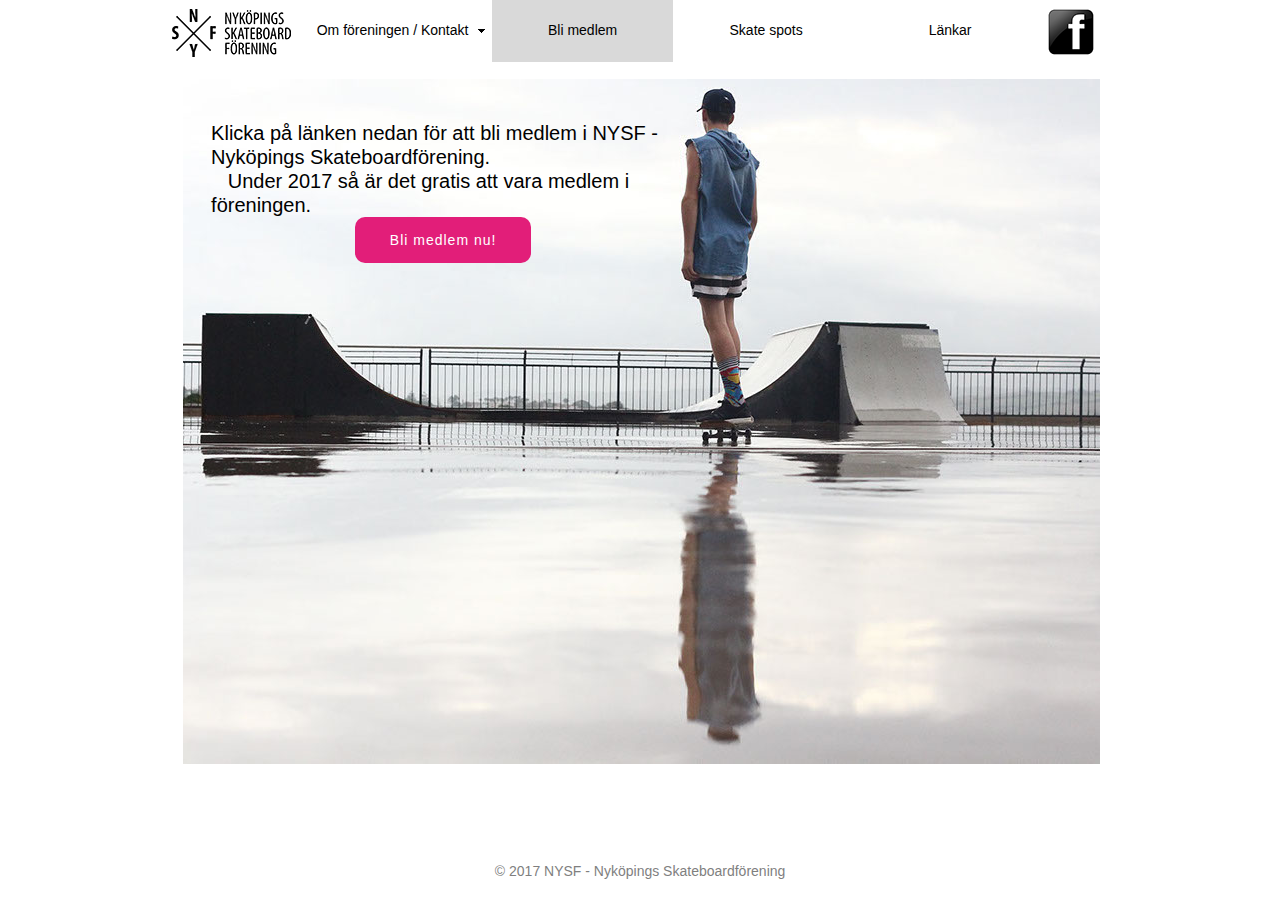
==== commit f9675764: "Uppdaterade texter" ====
--- a/bli-medlem.html
+++ b/bli-medlem.html
@@ -18,7 +18,7 @@
   <!-- CSS -->
   <link rel="stylesheet" type="text/css" href="css/site_global.css?crc=443350757"/>
   <link rel="stylesheet" type="text/css" href="css/master_a-mallsida.css?crc=4147922841"/>
-  <link rel="stylesheet" type="text/css" href="css/bli-medlem.css?crc=3852950021" id="pagesheet"/>
+  <link rel="stylesheet" type="text/css" href="css/bli-medlem.css?crc=4258320920" id="pagesheet"/>
   <!-- JS includes -->
   <!--[if lt IE 9]>
   <script src="scripts/html5shiv.js?crc=4241844378" type="text/javascript"></script>
@@ -60,13 +60,13 @@
       <img class="block" id="u2107_img" src="images/pexels-photo-24453-crop-u2107.jpg?crc=9293475" alt="" data-image-width="917" data-image-height="685"/>
      </div>
      <div class="clearfix grpelem" id="u874-11"><!-- content -->
-      <p>Klicka på länken nedan för att bli medlem i NYSF -Nyköpings Skateboardförening.</p>
-      <p>&nbsp;&nbsp; Under 2017 så är det gratis att vara medlem i föreningen.</p>
-      <p>&nbsp;</p>
-      <p>&nbsp;</p>
-      <p>&nbsp;</p>
-      <p>&nbsp;</p>
-      <p>&nbsp;</p>
+      <p id="u874-2">Klicka på länken nedan för att bli medlem i NYSF -Nyköpings Skateboardförening.</p>
+      <p id="u874-4">&nbsp;&nbsp; Under 2017 så är det gratis att vara medlem i föreningen.</p>
+      <p id="u874-5">&nbsp;</p>
+      <p id="u874-6">&nbsp;</p>
+      <p id="u874-7">&nbsp;</p>
+      <p id="u874-8">&nbsp;</p>
+      <p id="u874-9">&nbsp;</p>
      </div>
      <a class="nonblock nontext Button rounded-corners clearfix grpelem" id="buttonu2085" href="https://goo.gl/forms/0G2DmFFdCs98x3ks1"><!-- container box --><div class="clearfix grpelem" id="u2087-4"><!-- content --><p>Bli medlem nu!</p></div></a>
     </div>
--- a/css/bli-medlem.css
+++ b/css/bli-medlem.css
@@ -1 +1 @@
-.version.bli_medlem{color:#0000E5;background-color:#A75A05;}#page{z-index:1;min-height:500px;background-image:none;border-width:0px;border-color:#000000;background-color:transparent;width:100%;max-width:960px;margin-left:auto;margin-right:auto;}#page_position_content{margin-top:-4px;padding-bottom:20px;width:100%;}#pmenuu281{z-index:2;width:97.4%;margin-left:1.25%;}#menuu281{z-index:2;position:relative;margin-right:-10000px;margin-top:4px;width:78.29%;left:14.66%;}#u338{min-height:62px;position:relative;margin-right:-10000px;width:24.73%;}#u339{padding-bottom:45px;position:relative;width:100%;}#u339:hover{min-height:0px;width:100%;margin:0px 0px 0px 0%;}#u341-4{min-height:17px;position:relative;margin-right:-10000px;top:22px;width:92.27%;}#u339:hover #u341-4{padding-top:0px;padding-bottom:0px;min-height:17px;width:92.27%;margin:0px -10000px 0px 0%;}#u339.MuseMenuActive #u341-4{padding-top:0px;padding-bottom:0px;min-height:17px;width:92.27%;margin:0px -10000px 0px 0%;}#u342{z-index:9;height:14px;position:relative;margin-right:-10000px;top:24px;width:7.74%;left:92.27%;}#u339:hover #u342{height:14px;min-height:0px;width:7.74%;margin:0px -10000px 0px 0%;}#u339.MuseMenuActive #u342{height:14px;min-height:0px;width:7.74%;margin:0px -10000px 0px 0%;}#u343{top:62px;width:101.11%;}#u344{position:relative;width:100%;}#u339.MuseMenuActive,#u344:hover{min-height:0px;width:100%;margin:0px 0px 0px 0%;}#u1496{padding-bottom:16px;position:relative;margin-right:-10000px;width:100%;}#u1496:hover{min-height:0px;width:100%;margin:0px -10000px 0px 0%;}#u1496:active{min-height:0px;width:100%;margin:0px -10000px 0px 0%;}#u1498-4{min-height:16px;padding-top:4px;position:relative;margin-right:-10000px;top:8px;width:97.82%;left:1.1%;}#u1496:hover #u1498-4{padding-top:4px;padding-bottom:0px;min-height:16px;width:97.82%;margin:0px -10000px 0px 0%;}#u1496:active #u1498-4{padding-top:4px;padding-bottom:0px;min-height:16px;width:97.82%;margin:0px -10000px 0px 0%;}#u1535{padding-bottom:16px;position:relative;margin-right:-10000px;width:100%;}#u1496.MuseMenuActive,#u1535:hover{min-height:0px;width:100%;margin:0px -10000px 0px 0%;}#u1535:active{min-height:0px;width:100%;margin:0px -10000px 0px 0%;}#u1536-4{min-height:16px;padding-top:4px;position:relative;margin-right:-10000px;top:8px;width:97.82%;left:1.1%;}#u1496.MuseMenuActive #u1498-4,#u1535:hover #u1536-4{padding-top:4px;padding-bottom:0px;min-height:16px;width:97.82%;margin:0px -10000px 0px 0%;}#u1535:active #u1536-4{padding-top:4px;padding-bottom:0px;min-height:16px;width:97.82%;margin:0px -10000px 0px 0%;}#u1474{padding-bottom:15px;position:relative;margin-right:-10000px;width:100%;}#u1535.MuseMenuActive,#u1474:hover{min-height:0px;width:100%;margin:0px -10000px 0px 0%;}#u1474:active{min-height:0px;width:100%;margin:0px -10000px 0px 0%;}#u1478-4{min-height:16px;padding-top:4px;position:relative;margin-right:-10000px;top:7px;width:97.82%;left:1.1%;}#u1535.MuseMenuActive #u1536-4,#u1474:hover #u1478-4{padding-top:4px;padding-bottom:0px;min-height:16px;width:97.82%;margin:0px -10000px 0px 0%;}#u1474:active #u1478-4{padding-top:4px;padding-bottom:0px;min-height:16px;width:97.82%;margin:0px -10000px 0px 0%;}#u1691{padding-bottom:16px;position:relative;margin-right:-10000px;width:100%;}#u1474.MuseMenuActive,#u1691:hover{min-height:0px;width:100%;margin:0px -10000px 0px 0%;}#u1691:active{min-height:0px;width:100%;margin:0px -10000px 0px 0%;}#u1694-4{min-height:16px;padding-top:4px;position:relative;margin-right:-10000px;top:8px;width:97.82%;left:1.1%;}#u1474.MuseMenuActive #u1478-4,#u1691:hover #u1694-4{padding-top:4px;padding-bottom:0px;min-height:16px;width:97.82%;margin:0px -10000px 0px 0%;}#u1691:active #u1694-4{padding-top:4px;padding-bottom:0px;min-height:16px;width:97.82%;margin:0px -10000px 0px 0%;}#u1493,#u1534,#u1472,#u1688,#u2153{position:relative;width:100%;}#u2154{padding-bottom:16px;position:relative;margin-right:-10000px;width:100%;}#u1691.MuseMenuActive,#u2154:hover{min-height:0px;width:100%;margin:0px -10000px 0px 0%;}#u2154:active{min-height:0px;width:100%;margin:0px -10000px 0px 0%;}#u2154.MuseMenuActive{min-height:0px;width:100%;margin:0px -10000px 0px 0%;}#u2157-4{min-height:16px;padding-top:4px;position:relative;margin-right:-10000px;top:8px;width:97.82%;left:1.1%;}#u1691.MuseMenuActive #u1694-4,#u2154:hover #u2157-4{padding-top:4px;padding-bottom:0px;min-height:16px;width:97.82%;margin:0px -10000px 0px 0%;}#u2154:active #u2157-4{padding-top:4px;padding-bottom:0px;min-height:16px;width:97.82%;margin:0px -10000px 0px 0%;}#u2154.MuseMenuActive #u2157-4{padding-top:4px;padding-bottom:0px;min-height:16px;width:97.82%;margin:0px -10000px 0px 0%;}#u1498-3,#u1536-3,#u1478-3,#u1694-3,#u2157-3{margin-left:2px;margin-right:2px;}#u381{min-height:62px;position:relative;margin-right:-10000px;width:24.73%;left:25%;}#u382{padding-bottom:45px;position:relative;width:100%;}#u344:active,#u382:hover{min-height:0px;width:100%;margin:0px 0px 0px 0%;}#u385-4{min-height:17px;position:relative;margin-right:-10000px;top:22px;width:100%;}#u382:hover #u385-4{padding-top:0px;padding-bottom:0px;min-height:17px;width:100%;margin:0px -10000px 0px 0%;}#u423{min-height:62px;position:relative;margin-right:-10000px;width:24.87%;left:50%;}#u426{padding-bottom:45px;position:relative;width:100%;}#u382.MuseMenuActive,#u426:hover{min-height:0px;width:100%;margin:0px 0px 0px 0%;}#u429-4{min-height:17px;position:relative;margin-right:-10000px;top:22px;width:100%;}#u382.MuseMenuActive #u385-4,#u426:hover #u429-4{padding-top:0px;padding-bottom:0px;min-height:17px;width:100%;margin:0px -10000px 0px 0%;}#u465{min-height:62px;position:relative;margin-right:-10000px;width:24.87%;left:75.14%;}#u466{padding-bottom:45px;position:relative;width:100%;}#u426.MuseMenuActive,#u466:hover{min-height:0px;width:100%;margin:0px 0px 0px 0%;}#u466.MuseMenuActive{min-height:0px;width:100%;margin:0px 0px 0px 0%;}#u467-4{min-height:17px;position:relative;margin-right:-10000px;top:22px;width:100%;}#u426.MuseMenuActive #u429-4,#u466:hover #u467-4{padding-top:0px;padding-bottom:0px;min-height:17px;width:100%;margin:0px -10000px 0px 0%;}#u466.MuseMenuActive #u467-4{padding-top:0px;padding-bottom:0px;min-height:17px;width:100%;margin:0px -10000px 0px 0%;}#u505{z-index:60;position:relative;margin-right:-10000px;margin-top:13px;width:12.73%;}#u988{z-index:66;position:relative;margin-right:-10000px;width:7.71%;left:92.3%;}#pu2107{z-index:68;margin-top:11px;width:95.53%;margin-left:2.4%;}#u2107{z-index:68;background-color:transparent;position:relative;margin-right:-10000px;width:100%;}#u874-11{z-index:70;width:451px;min-height:92px;background-color:transparent;line-height:22px;font-size:18px;position:relative;margin-right:-10000px;margin-top:42px;left:3.06%;}#buttonu2085{z-index:81;border-color:#787878;background-color:#CACACA;border-radius:10px;padding-bottom:8px;position:relative;margin-right:-10000px;margin-top:138px;width:19.2%;left:18.76%;}#buttonu2085:hover{background-color:#545454;min-height:0px;width:19.2%;margin:138px -10000px 0px 0%;}#buttonu2085.ButtonSelected{background-color:#CACACA;min-height:0px;width:19.2%;margin:138px -10000px 0px 0%;}#u2087-4{z-index:82;min-height:23px;background-color:transparent;color:#3C3C3C;text-align:center;font-size:14px;letter-spacing:1px;font-family:Helvetica, Helvetica Neue, Arial, sans-serif;position:relative;margin-right:-10000px;margin-top:15px;width:67.62%;left:17.05%;}#buttonu2085:hover #u2087-4{padding-top:0px;padding-bottom:0px;min-height:23px;width:67.62%;margin:15px -10000px 0px 0%;}#buttonu2085.ButtonSelected #u2087-4{padding-top:0px;padding-bottom:0px;min-height:23px;width:67.62%;margin:15px -10000px 0px 0%;}#buttonu2085:hover #u2087-4 p{color:#FFFFFF;visibility:inherit;}#buttonu2085.ButtonSelected #u2087-4 p{color:#3C3C3C;visibility:inherit;}.css_verticalspacer .verticalspacer{height:calc(100vh - 825px);}#u871-4{z-index:62;min-height:16px;margin-top:25px;position:relative;width:95.84%;margin-left:2.09%;}#muse_css_mq,.html{background-color:#FFFFFF;}body{position:relative;min-width:320px;}#u2107_img,#u505_img,#u988_img{width:100%;}+.version.bli_medlem{color:#0000FD;background-color:#D0D218;}#page{z-index:1;min-height:500px;background-image:none;border-width:0px;border-color:#000000;background-color:transparent;width:100%;max-width:960px;margin-left:auto;margin-right:auto;}#page_position_content{margin-top:-4px;padding-bottom:20px;width:100%;}#pmenuu281{z-index:2;width:97.4%;margin-left:1.25%;}#menuu281{z-index:2;position:relative;margin-right:-10000px;margin-top:4px;width:78.29%;left:14.66%;}#u338{min-height:62px;position:relative;margin-right:-10000px;width:24.73%;}#u339{padding-bottom:45px;position:relative;width:100%;}#u339:hover{min-height:0px;width:100%;margin:0px 0px 0px 0%;}#u341-4{min-height:17px;position:relative;margin-right:-10000px;top:22px;width:92.27%;}#u339:hover #u341-4{padding-top:0px;padding-bottom:0px;min-height:17px;width:92.27%;margin:0px -10000px 0px 0%;}#u339.MuseMenuActive #u341-4{padding-top:0px;padding-bottom:0px;min-height:17px;width:92.27%;margin:0px -10000px 0px 0%;}#u342{z-index:9;height:14px;position:relative;margin-right:-10000px;top:24px;width:7.74%;left:92.27%;}#u339:hover #u342{height:14px;min-height:0px;width:7.74%;margin:0px -10000px 0px 0%;}#u339.MuseMenuActive #u342{height:14px;min-height:0px;width:7.74%;margin:0px -10000px 0px 0%;}#u343{top:62px;width:101.11%;}#u344{position:relative;width:100%;}#u339.MuseMenuActive,#u344:hover{min-height:0px;width:100%;margin:0px 0px 0px 0%;}#u1496{padding-bottom:16px;position:relative;margin-right:-10000px;width:100%;}#u1496:hover{min-height:0px;width:100%;margin:0px -10000px 0px 0%;}#u1496:active{min-height:0px;width:100%;margin:0px -10000px 0px 0%;}#u1498-4{min-height:16px;padding-top:4px;position:relative;margin-right:-10000px;top:8px;width:97.82%;left:1.1%;}#u1496:hover #u1498-4{padding-top:4px;padding-bottom:0px;min-height:16px;width:97.82%;margin:0px -10000px 0px 0%;}#u1496:active #u1498-4{padding-top:4px;padding-bottom:0px;min-height:16px;width:97.82%;margin:0px -10000px 0px 0%;}#u1535{padding-bottom:16px;position:relative;margin-right:-10000px;width:100%;}#u1496.MuseMenuActive,#u1535:hover{min-height:0px;width:100%;margin:0px -10000px 0px 0%;}#u1535:active{min-height:0px;width:100%;margin:0px -10000px 0px 0%;}#u1536-4{min-height:16px;padding-top:4px;position:relative;margin-right:-10000px;top:8px;width:97.82%;left:1.1%;}#u1496.MuseMenuActive #u1498-4,#u1535:hover #u1536-4{padding-top:4px;padding-bottom:0px;min-height:16px;width:97.82%;margin:0px -10000px 0px 0%;}#u1535:active #u1536-4{padding-top:4px;padding-bottom:0px;min-height:16px;width:97.82%;margin:0px -10000px 0px 0%;}#u1474{padding-bottom:15px;position:relative;margin-right:-10000px;width:100%;}#u1535.MuseMenuActive,#u1474:hover{min-height:0px;width:100%;margin:0px -10000px 0px 0%;}#u1474:active{min-height:0px;width:100%;margin:0px -10000px 0px 0%;}#u1478-4{min-height:16px;padding-top:4px;position:relative;margin-right:-10000px;top:7px;width:97.82%;left:1.1%;}#u1535.MuseMenuActive #u1536-4,#u1474:hover #u1478-4{padding-top:4px;padding-bottom:0px;min-height:16px;width:97.82%;margin:0px -10000px 0px 0%;}#u1474:active #u1478-4{padding-top:4px;padding-bottom:0px;min-height:16px;width:97.82%;margin:0px -10000px 0px 0%;}#u1691{padding-bottom:16px;position:relative;margin-right:-10000px;width:100%;}#u1474.MuseMenuActive,#u1691:hover{min-height:0px;width:100%;margin:0px -10000px 0px 0%;}#u1691:active{min-height:0px;width:100%;margin:0px -10000px 0px 0%;}#u1694-4{min-height:16px;padding-top:4px;position:relative;margin-right:-10000px;top:8px;width:97.82%;left:1.1%;}#u1474.MuseMenuActive #u1478-4,#u1691:hover #u1694-4{padding-top:4px;padding-bottom:0px;min-height:16px;width:97.82%;margin:0px -10000px 0px 0%;}#u1691:active #u1694-4{padding-top:4px;padding-bottom:0px;min-height:16px;width:97.82%;margin:0px -10000px 0px 0%;}#u1493,#u1534,#u1472,#u1688,#u2153{position:relative;width:100%;}#u2154{padding-bottom:16px;position:relative;margin-right:-10000px;width:100%;}#u1691.MuseMenuActive,#u2154:hover{min-height:0px;width:100%;margin:0px -10000px 0px 0%;}#u2154:active{min-height:0px;width:100%;margin:0px -10000px 0px 0%;}#u2154.MuseMenuActive{min-height:0px;width:100%;margin:0px -10000px 0px 0%;}#u2157-4{min-height:16px;padding-top:4px;position:relative;margin-right:-10000px;top:8px;width:97.82%;left:1.1%;}#u1691.MuseMenuActive #u1694-4,#u2154:hover #u2157-4{padding-top:4px;padding-bottom:0px;min-height:16px;width:97.82%;margin:0px -10000px 0px 0%;}#u2154:active #u2157-4{padding-top:4px;padding-bottom:0px;min-height:16px;width:97.82%;margin:0px -10000px 0px 0%;}#u2154.MuseMenuActive #u2157-4{padding-top:4px;padding-bottom:0px;min-height:16px;width:97.82%;margin:0px -10000px 0px 0%;}#u1498-3,#u1536-3,#u1478-3,#u1694-3,#u2157-3{margin-left:2px;margin-right:2px;}#u381{min-height:62px;position:relative;margin-right:-10000px;width:24.73%;left:25%;}#u382{padding-bottom:45px;position:relative;width:100%;}#u344:active,#u382:hover{min-height:0px;width:100%;margin:0px 0px 0px 0%;}#u385-4{min-height:17px;position:relative;margin-right:-10000px;top:22px;width:100%;}#u382:hover #u385-4{padding-top:0px;padding-bottom:0px;min-height:17px;width:100%;margin:0px -10000px 0px 0%;}#u423{min-height:62px;position:relative;margin-right:-10000px;width:24.87%;left:50%;}#u426{padding-bottom:45px;position:relative;width:100%;}#u382.MuseMenuActive,#u426:hover{min-height:0px;width:100%;margin:0px 0px 0px 0%;}#u429-4{min-height:17px;position:relative;margin-right:-10000px;top:22px;width:100%;}#u382.MuseMenuActive #u385-4,#u426:hover #u429-4{padding-top:0px;padding-bottom:0px;min-height:17px;width:100%;margin:0px -10000px 0px 0%;}#u465{min-height:62px;position:relative;margin-right:-10000px;width:24.87%;left:75.14%;}#u466{padding-bottom:45px;position:relative;width:100%;}#u426.MuseMenuActive,#u466:hover{min-height:0px;width:100%;margin:0px 0px 0px 0%;}#u466.MuseMenuActive{min-height:0px;width:100%;margin:0px 0px 0px 0%;}#u467-4{min-height:17px;position:relative;margin-right:-10000px;top:22px;width:100%;}#u426.MuseMenuActive #u429-4,#u466:hover #u467-4{padding-top:0px;padding-bottom:0px;min-height:17px;width:100%;margin:0px -10000px 0px 0%;}#u466.MuseMenuActive #u467-4{padding-top:0px;padding-bottom:0px;min-height:17px;width:100%;margin:0px -10000px 0px 0%;}#u505{z-index:60;position:relative;margin-right:-10000px;margin-top:13px;width:12.73%;}#u988{z-index:66;position:relative;margin-right:-10000px;width:7.71%;left:92.3%;}#pu2107{z-index:68;margin-top:11px;width:95.53%;margin-left:2.4%;}#u2107{z-index:68;background-color:transparent;position:relative;margin-right:-10000px;width:100%;}#u874-11{z-index:70;width:451px;min-height:158px;background-color:transparent;font-family:Helvetica, Helvetica Neue, Arial, sans-serif;position:relative;margin-right:-10000px;margin-top:42px;left:3.06%;}#u874-2,#u874-4{font-size:20px;line-height:24px;}#u874-5,#u874-6,#u874-7,#u874-8,#u874-9{font-size:18px;line-height:22px;}#buttonu2085{z-index:81;border-color:#787878;background-color:#E21E79;border-radius:10px;padding-bottom:11px;position:relative;margin-right:-10000px;margin-top:138px;width:19.2%;left:18.76%;}#buttonu2085:hover{min-height:0px;width:19.2%;margin:138px -10000px 0px 0%;}#buttonu2085.ButtonSelected{min-height:0px;width:19.2%;margin:138px -10000px 0px 0%;}#u2087-4{z-index:82;min-height:20px;background-color:transparent;color:#FFFFFF;text-align:center;font-size:14px;letter-spacing:1px;font-family:Helvetica, Helvetica Neue, Arial, sans-serif;position:relative;margin-right:-10000px;margin-top:15px;width:100%;}#buttonu2085:hover #u2087-4{padding-top:0px;padding-bottom:0px;min-height:20px;width:100%;margin:15px -10000px 0px 0%;}#buttonu2085.ButtonSelected #u2087-4{padding-top:0px;padding-bottom:0px;min-height:20px;width:100%;margin:15px -10000px 0px 0%;}#buttonu2085:hover #u2087-4 p{color:#FFFFFF;visibility:inherit;}.css_verticalspacer .verticalspacer{height:calc(100vh - 825px);}#u871-4{z-index:62;min-height:16px;margin-top:25px;position:relative;width:95.84%;margin-left:2.09%;}#muse_css_mq,.html{background-color:#FFFFFF;}body{position:relative;min-width:320px;}#u2107_img,#u505_img,#u988_img{width:100%;}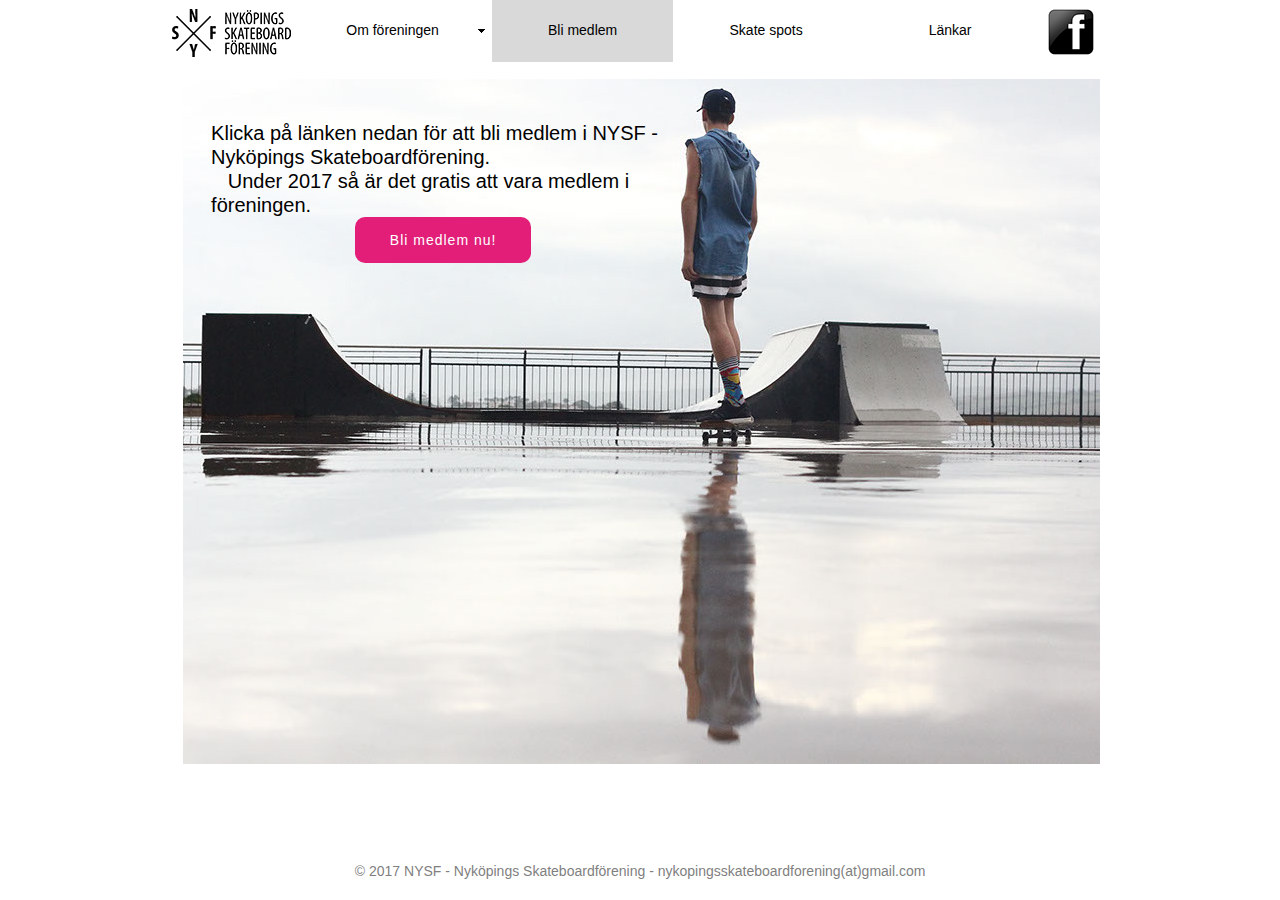
==== commit c02771ba: "Ändring av menyn" ====
--- a/bli-medlem.html
+++ b/bli-medlem.html
@@ -18,7 +18,7 @@
   <!-- CSS -->
   <link rel="stylesheet" type="text/css" href="css/site_global.css?crc=443350757"/>
   <link rel="stylesheet" type="text/css" href="css/master_a-mallsida.css?crc=4147922841"/>
-  <link rel="stylesheet" type="text/css" href="css/bli-medlem.css?crc=4258320920" id="pagesheet"/>
+  <link rel="stylesheet" type="text/css" href="css/bli-medlem.css?crc=516828497" id="pagesheet"/>
   <!-- JS includes -->
   <!--[if lt IE 9]>
   <script src="scripts/html5shiv.js?crc=4241844378" type="text/javascript"></script>
@@ -31,7 +31,7 @@
     <div class="clearfix colelem" id="pmenuu281"><!-- group -->
      <nav class="MenuBar clearfix grpelem" id="menuu281"><!-- horizontal box -->
       <div class="MenuItemContainer borderbox clearfix grpelem" id="u338"><!-- vertical box -->
-       <a class="nonblock nontext MenuItem MenuItemWithSubMenu borderbox clearfix colelem" id="u339" href="om-f%c3%b6reningen--kontakt.html"><!-- horizontal box --><div class="MenuItemLabel NoWrap borderbox clearfix grpelem" id="u341-4"><!-- content --><p>Om föreningen / Kontakt</p></div><div class="borderbox grpelem" id="u342"><!-- content --></div></a>
+       <a class="nonblock nontext MenuItem MenuItemWithSubMenu borderbox clearfix colelem" id="u339" href="om-f%c3%b6reningen.html"><!-- horizontal box --><div class="MenuItemLabel NoWrap borderbox clearfix grpelem" id="u341-4"><!-- content --><p>Om föreningen</p></div><div class="borderbox grpelem" id="u342"><!-- content --></div></a>
        <div class="SubMenu MenuLevel1 borderbox clearfix" id="u343"><!-- vertical box -->
         <ul class="SubMenuView borderbox clearfix colelem" id="u344"><!-- vertical box -->
          <li class="MenuItemContainer borderbox clearfix colelem" id="u1493"><!-- horizontal box --><a class="nonblock nontext MenuItem MenuItemWithSubMenu borderbox clearfix grpelem" id="u1496" href="stadgar.html"><!-- horizontal box --><div class="MenuItemLabel NoWrap borderbox clearfix grpelem" id="u1498-4"><!-- content --><div id="u1498-3"><p>Stadgar</p></div></div></a></li>
@@ -72,7 +72,7 @@
     </div>
     <div class="verticalspacer" data-offset-top="764" data-content-above-spacer="763" data-content-below-spacer="62"></div>
     <div class="clearfix colelem" id="u871-4"><!-- content -->
-     <p>© 2017 NYSF - Nyköpings Skateboardförening</p>
+     <p>© 2017 NYSF - Nyköpings Skateboardförening - nykopingsskateboardforening(at)gmail.com</p>
     </div>
    </div>
   </div>
--- a/css/bli-medlem.css
+++ b/css/bli-medlem.css
@@ -1 +1 @@
-.version.bli_medlem{color:#0000FD;background-color:#D0D218;}#page{z-index:1;min-height:500px;background-image:none;border-width:0px;border-color:#000000;background-color:transparent;width:100%;max-width:960px;margin-left:auto;margin-right:auto;}#page_position_content{margin-top:-4px;padding-bottom:20px;width:100%;}#pmenuu281{z-index:2;width:97.4%;margin-left:1.25%;}#menuu281{z-index:2;position:relative;margin-right:-10000px;margin-top:4px;width:78.29%;left:14.66%;}#u338{min-height:62px;position:relative;margin-right:-10000px;width:24.73%;}#u339{padding-bottom:45px;position:relative;width:100%;}#u339:hover{min-height:0px;width:100%;margin:0px 0px 0px 0%;}#u341-4{min-height:17px;position:relative;margin-right:-10000px;top:22px;width:92.27%;}#u339:hover #u341-4{padding-top:0px;padding-bottom:0px;min-height:17px;width:92.27%;margin:0px -10000px 0px 0%;}#u339.MuseMenuActive #u341-4{padding-top:0px;padding-bottom:0px;min-height:17px;width:92.27%;margin:0px -10000px 0px 0%;}#u342{z-index:9;height:14px;position:relative;margin-right:-10000px;top:24px;width:7.74%;left:92.27%;}#u339:hover #u342{height:14px;min-height:0px;width:7.74%;margin:0px -10000px 0px 0%;}#u339.MuseMenuActive #u342{height:14px;min-height:0px;width:7.74%;margin:0px -10000px 0px 0%;}#u343{top:62px;width:101.11%;}#u344{position:relative;width:100%;}#u339.MuseMenuActive,#u344:hover{min-height:0px;width:100%;margin:0px 0px 0px 0%;}#u1496{padding-bottom:16px;position:relative;margin-right:-10000px;width:100%;}#u1496:hover{min-height:0px;width:100%;margin:0px -10000px 0px 0%;}#u1496:active{min-height:0px;width:100%;margin:0px -10000px 0px 0%;}#u1498-4{min-height:16px;padding-top:4px;position:relative;margin-right:-10000px;top:8px;width:97.82%;left:1.1%;}#u1496:hover #u1498-4{padding-top:4px;padding-bottom:0px;min-height:16px;width:97.82%;margin:0px -10000px 0px 0%;}#u1496:active #u1498-4{padding-top:4px;padding-bottom:0px;min-height:16px;width:97.82%;margin:0px -10000px 0px 0%;}#u1535{padding-bottom:16px;position:relative;margin-right:-10000px;width:100%;}#u1496.MuseMenuActive,#u1535:hover{min-height:0px;width:100%;margin:0px -10000px 0px 0%;}#u1535:active{min-height:0px;width:100%;margin:0px -10000px 0px 0%;}#u1536-4{min-height:16px;padding-top:4px;position:relative;margin-right:-10000px;top:8px;width:97.82%;left:1.1%;}#u1496.MuseMenuActive #u1498-4,#u1535:hover #u1536-4{padding-top:4px;padding-bottom:0px;min-height:16px;width:97.82%;margin:0px -10000px 0px 0%;}#u1535:active #u1536-4{padding-top:4px;padding-bottom:0px;min-height:16px;width:97.82%;margin:0px -10000px 0px 0%;}#u1474{padding-bottom:15px;position:relative;margin-right:-10000px;width:100%;}#u1535.MuseMenuActive,#u1474:hover{min-height:0px;width:100%;margin:0px -10000px 0px 0%;}#u1474:active{min-height:0px;width:100%;margin:0px -10000px 0px 0%;}#u1478-4{min-height:16px;padding-top:4px;position:relative;margin-right:-10000px;top:7px;width:97.82%;left:1.1%;}#u1535.MuseMenuActive #u1536-4,#u1474:hover #u1478-4{padding-top:4px;padding-bottom:0px;min-height:16px;width:97.82%;margin:0px -10000px 0px 0%;}#u1474:active #u1478-4{padding-top:4px;padding-bottom:0px;min-height:16px;width:97.82%;margin:0px -10000px 0px 0%;}#u1691{padding-bottom:16px;position:relative;margin-right:-10000px;width:100%;}#u1474.MuseMenuActive,#u1691:hover{min-height:0px;width:100%;margin:0px -10000px 0px 0%;}#u1691:active{min-height:0px;width:100%;margin:0px -10000px 0px 0%;}#u1694-4{min-height:16px;padding-top:4px;position:relative;margin-right:-10000px;top:8px;width:97.82%;left:1.1%;}#u1474.MuseMenuActive #u1478-4,#u1691:hover #u1694-4{padding-top:4px;padding-bottom:0px;min-height:16px;width:97.82%;margin:0px -10000px 0px 0%;}#u1691:active #u1694-4{padding-top:4px;padding-bottom:0px;min-height:16px;width:97.82%;margin:0px -10000px 0px 0%;}#u1493,#u1534,#u1472,#u1688,#u2153{position:relative;width:100%;}#u2154{padding-bottom:16px;position:relative;margin-right:-10000px;width:100%;}#u1691.MuseMenuActive,#u2154:hover{min-height:0px;width:100%;margin:0px -10000px 0px 0%;}#u2154:active{min-height:0px;width:100%;margin:0px -10000px 0px 0%;}#u2154.MuseMenuActive{min-height:0px;width:100%;margin:0px -10000px 0px 0%;}#u2157-4{min-height:16px;padding-top:4px;position:relative;margin-right:-10000px;top:8px;width:97.82%;left:1.1%;}#u1691.MuseMenuActive #u1694-4,#u2154:hover #u2157-4{padding-top:4px;padding-bottom:0px;min-height:16px;width:97.82%;margin:0px -10000px 0px 0%;}#u2154:active #u2157-4{padding-top:4px;padding-bottom:0px;min-height:16px;width:97.82%;margin:0px -10000px 0px 0%;}#u2154.MuseMenuActive #u2157-4{padding-top:4px;padding-bottom:0px;min-height:16px;width:97.82%;margin:0px -10000px 0px 0%;}#u1498-3,#u1536-3,#u1478-3,#u1694-3,#u2157-3{margin-left:2px;margin-right:2px;}#u381{min-height:62px;position:relative;margin-right:-10000px;width:24.73%;left:25%;}#u382{padding-bottom:45px;position:relative;width:100%;}#u344:active,#u382:hover{min-height:0px;width:100%;margin:0px 0px 0px 0%;}#u385-4{min-height:17px;position:relative;margin-right:-10000px;top:22px;width:100%;}#u382:hover #u385-4{padding-top:0px;padding-bottom:0px;min-height:17px;width:100%;margin:0px -10000px 0px 0%;}#u423{min-height:62px;position:relative;margin-right:-10000px;width:24.87%;left:50%;}#u426{padding-bottom:45px;position:relative;width:100%;}#u382.MuseMenuActive,#u426:hover{min-height:0px;width:100%;margin:0px 0px 0px 0%;}#u429-4{min-height:17px;position:relative;margin-right:-10000px;top:22px;width:100%;}#u382.MuseMenuActive #u385-4,#u426:hover #u429-4{padding-top:0px;padding-bottom:0px;min-height:17px;width:100%;margin:0px -10000px 0px 0%;}#u465{min-height:62px;position:relative;margin-right:-10000px;width:24.87%;left:75.14%;}#u466{padding-bottom:45px;position:relative;width:100%;}#u426.MuseMenuActive,#u466:hover{min-height:0px;width:100%;margin:0px 0px 0px 0%;}#u466.MuseMenuActive{min-height:0px;width:100%;margin:0px 0px 0px 0%;}#u467-4{min-height:17px;position:relative;margin-right:-10000px;top:22px;width:100%;}#u426.MuseMenuActive #u429-4,#u466:hover #u467-4{padding-top:0px;padding-bottom:0px;min-height:17px;width:100%;margin:0px -10000px 0px 0%;}#u466.MuseMenuActive #u467-4{padding-top:0px;padding-bottom:0px;min-height:17px;width:100%;margin:0px -10000px 0px 0%;}#u505{z-index:60;position:relative;margin-right:-10000px;margin-top:13px;width:12.73%;}#u988{z-index:66;position:relative;margin-right:-10000px;width:7.71%;left:92.3%;}#pu2107{z-index:68;margin-top:11px;width:95.53%;margin-left:2.4%;}#u2107{z-index:68;background-color:transparent;position:relative;margin-right:-10000px;width:100%;}#u874-11{z-index:70;width:451px;min-height:158px;background-color:transparent;font-family:Helvetica, Helvetica Neue, Arial, sans-serif;position:relative;margin-right:-10000px;margin-top:42px;left:3.06%;}#u874-2,#u874-4{font-size:20px;line-height:24px;}#u874-5,#u874-6,#u874-7,#u874-8,#u874-9{font-size:18px;line-height:22px;}#buttonu2085{z-index:81;border-color:#787878;background-color:#E21E79;border-radius:10px;padding-bottom:11px;position:relative;margin-right:-10000px;margin-top:138px;width:19.2%;left:18.76%;}#buttonu2085:hover{min-height:0px;width:19.2%;margin:138px -10000px 0px 0%;}#buttonu2085.ButtonSelected{min-height:0px;width:19.2%;margin:138px -10000px 0px 0%;}#u2087-4{z-index:82;min-height:20px;background-color:transparent;color:#FFFFFF;text-align:center;font-size:14px;letter-spacing:1px;font-family:Helvetica, Helvetica Neue, Arial, sans-serif;position:relative;margin-right:-10000px;margin-top:15px;width:100%;}#buttonu2085:hover #u2087-4{padding-top:0px;padding-bottom:0px;min-height:20px;width:100%;margin:15px -10000px 0px 0%;}#buttonu2085.ButtonSelected #u2087-4{padding-top:0px;padding-bottom:0px;min-height:20px;width:100%;margin:15px -10000px 0px 0%;}#buttonu2085:hover #u2087-4 p{color:#FFFFFF;visibility:inherit;}.css_verticalspacer .verticalspacer{height:calc(100vh - 825px);}#u871-4{z-index:62;min-height:16px;margin-top:25px;position:relative;width:95.84%;margin-left:2.09%;}#muse_css_mq,.html{background-color:#FFFFFF;}body{position:relative;min-width:320px;}#u2107_img,#u505_img,#u988_img{width:100%;}+.version.bli_medlem{color:#00001E;background-color:#CE2D51;}#page{z-index:1;min-height:500px;background-image:none;border-width:0px;border-color:#000000;background-color:transparent;width:100%;max-width:960px;margin-left:auto;margin-right:auto;}#page_position_content{margin-top:-4px;padding-bottom:20px;width:100%;}#pmenuu281{z-index:2;width:97.4%;margin-left:1.25%;}#menuu281{z-index:2;position:relative;margin-right:-10000px;margin-top:4px;width:78.29%;left:14.66%;}#u338{min-height:62px;position:relative;margin-right:-10000px;width:24.73%;}#u339{padding-bottom:45px;position:relative;width:100%;}#u339:hover{min-height:0px;width:100%;margin:0px 0px 0px 0%;}#u341-4{min-height:17px;position:relative;margin-right:-10000px;top:22px;width:92.27%;}#u339:hover #u341-4{padding-top:0px;padding-bottom:0px;min-height:17px;width:92.27%;margin:0px -10000px 0px 0%;}#u339.MuseMenuActive #u341-4{padding-top:0px;padding-bottom:0px;min-height:17px;width:92.27%;margin:0px -10000px 0px 0%;}#u342{z-index:9;height:14px;position:relative;margin-right:-10000px;top:24px;width:7.74%;left:92.27%;}#u339:hover #u342{height:14px;min-height:0px;width:7.74%;margin:0px -10000px 0px 0%;}#u339.MuseMenuActive #u342{height:14px;min-height:0px;width:7.74%;margin:0px -10000px 0px 0%;}#u343{top:62px;width:100%;}#u344{position:relative;width:100%;}#u339.MuseMenuActive,#u344:hover{min-height:0px;width:100%;margin:0px 0px 0px 0%;}#u1496{padding-bottom:16px;position:relative;margin-right:-10000px;width:100%;}#u1496:hover{min-height:0px;width:100%;margin:0px -10000px 0px 0%;}#u1496:active{min-height:0px;width:100%;margin:0px -10000px 0px 0%;}#u1498-4{min-height:16px;padding-top:4px;position:relative;margin-right:-10000px;top:8px;width:97.8%;left:1.11%;}#u1496:hover #u1498-4{padding-top:4px;padding-bottom:0px;min-height:16px;width:97.8%;margin:0px -10000px 0px 0%;}#u1496:active #u1498-4{padding-top:4px;padding-bottom:0px;min-height:16px;width:97.8%;margin:0px -10000px 0px 0%;}#u1535{padding-bottom:16px;position:relative;margin-right:-10000px;width:100%;}#u1496.MuseMenuActive,#u1535:hover{min-height:0px;width:100%;margin:0px -10000px 0px 0%;}#u1535:active{min-height:0px;width:100%;margin:0px -10000px 0px 0%;}#u1536-4{min-height:16px;padding-top:4px;position:relative;margin-right:-10000px;top:8px;width:97.8%;left:1.11%;}#u1496.MuseMenuActive #u1498-4,#u1535:hover #u1536-4{padding-top:4px;padding-bottom:0px;min-height:16px;width:97.8%;margin:0px -10000px 0px 0%;}#u1535:active #u1536-4{padding-top:4px;padding-bottom:0px;min-height:16px;width:97.8%;margin:0px -10000px 0px 0%;}#u1474{padding-bottom:15px;position:relative;margin-right:-10000px;width:100%;}#u1535.MuseMenuActive,#u1474:hover{min-height:0px;width:100%;margin:0px -10000px 0px 0%;}#u1474:active{min-height:0px;width:100%;margin:0px -10000px 0px 0%;}#u1478-4{min-height:16px;padding-top:4px;position:relative;margin-right:-10000px;top:7px;width:97.8%;left:1.11%;}#u1535.MuseMenuActive #u1536-4,#u1474:hover #u1478-4{padding-top:4px;padding-bottom:0px;min-height:16px;width:97.8%;margin:0px -10000px 0px 0%;}#u1474:active #u1478-4{padding-top:4px;padding-bottom:0px;min-height:16px;width:97.8%;margin:0px -10000px 0px 0%;}#u1691{padding-bottom:16px;position:relative;margin-right:-10000px;width:100%;}#u1474.MuseMenuActive,#u1691:hover{min-height:0px;width:100%;margin:0px -10000px 0px 0%;}#u1691:active{min-height:0px;width:100%;margin:0px -10000px 0px 0%;}#u1694-4{min-height:16px;padding-top:4px;position:relative;margin-right:-10000px;top:8px;width:97.8%;left:1.11%;}#u1474.MuseMenuActive #u1478-4,#u1691:hover #u1694-4{padding-top:4px;padding-bottom:0px;min-height:16px;width:97.8%;margin:0px -10000px 0px 0%;}#u1691:active #u1694-4{padding-top:4px;padding-bottom:0px;min-height:16px;width:97.8%;margin:0px -10000px 0px 0%;}#u1493,#u1534,#u1472,#u1688,#u2153{position:relative;width:100%;}#u2154{padding-bottom:16px;position:relative;margin-right:-10000px;width:100%;}#u1691.MuseMenuActive,#u2154:hover{min-height:0px;width:100%;margin:0px -10000px 0px 0%;}#u2154:active{min-height:0px;width:100%;margin:0px -10000px 0px 0%;}#u2154.MuseMenuActive{min-height:0px;width:100%;margin:0px -10000px 0px 0%;}#u2157-4{min-height:16px;padding-top:4px;position:relative;margin-right:-10000px;top:8px;width:97.8%;left:1.11%;}#u1691.MuseMenuActive #u1694-4,#u2154:hover #u2157-4{padding-top:4px;padding-bottom:0px;min-height:16px;width:97.8%;margin:0px -10000px 0px 0%;}#u2154:active #u2157-4{padding-top:4px;padding-bottom:0px;min-height:16px;width:97.8%;margin:0px -10000px 0px 0%;}#u2154.MuseMenuActive #u2157-4{padding-top:4px;padding-bottom:0px;min-height:16px;width:97.8%;margin:0px -10000px 0px 0%;}#u1498-3,#u1536-3,#u1478-3,#u1694-3,#u2157-3{margin-left:2px;margin-right:2px;}#u381{min-height:62px;position:relative;margin-right:-10000px;width:24.73%;left:25%;}#u382{padding-bottom:45px;position:relative;width:100%;}#u344:active,#u382:hover{min-height:0px;width:100%;margin:0px 0px 0px 0%;}#u385-4{min-height:17px;position:relative;margin-right:-10000px;top:22px;width:100%;}#u382:hover #u385-4{padding-top:0px;padding-bottom:0px;min-height:17px;width:100%;margin:0px -10000px 0px 0%;}#u423{min-height:62px;position:relative;margin-right:-10000px;width:24.87%;left:50%;}#u426{padding-bottom:45px;position:relative;width:100%;}#u382.MuseMenuActive,#u426:hover{min-height:0px;width:100%;margin:0px 0px 0px 0%;}#u429-4{min-height:17px;position:relative;margin-right:-10000px;top:22px;width:100%;}#u382.MuseMenuActive #u385-4,#u426:hover #u429-4{padding-top:0px;padding-bottom:0px;min-height:17px;width:100%;margin:0px -10000px 0px 0%;}#u465{min-height:62px;position:relative;margin-right:-10000px;width:24.87%;left:75.14%;}#u466{padding-bottom:45px;position:relative;width:100%;}#u426.MuseMenuActive,#u466:hover{min-height:0px;width:100%;margin:0px 0px 0px 0%;}#u466.MuseMenuActive{min-height:0px;width:100%;margin:0px 0px 0px 0%;}#u467-4{min-height:17px;position:relative;margin-right:-10000px;top:22px;width:100%;}#u426.MuseMenuActive #u429-4,#u466:hover #u467-4{padding-top:0px;padding-bottom:0px;min-height:17px;width:100%;margin:0px -10000px 0px 0%;}#u466.MuseMenuActive #u467-4{padding-top:0px;padding-bottom:0px;min-height:17px;width:100%;margin:0px -10000px 0px 0%;}#u505{z-index:60;position:relative;margin-right:-10000px;margin-top:13px;width:12.73%;}#u988{z-index:66;position:relative;margin-right:-10000px;width:7.71%;left:92.3%;}#pu2107{z-index:68;margin-top:11px;width:95.53%;margin-left:2.4%;}#u2107{z-index:68;background-color:transparent;position:relative;margin-right:-10000px;width:100%;}#u874-11{z-index:70;width:451px;min-height:158px;background-color:transparent;font-family:Helvetica, Helvetica Neue, Arial, sans-serif;position:relative;margin-right:-10000px;margin-top:42px;left:3.06%;}#u874-2,#u874-4{font-size:20px;line-height:24px;}#u874-5,#u874-6,#u874-7,#u874-8,#u874-9{font-size:18px;line-height:22px;}#buttonu2085{z-index:81;border-color:#787878;background-color:#E21E79;border-radius:10px;padding-bottom:11px;position:relative;margin-right:-10000px;margin-top:138px;width:19.2%;left:18.76%;}#buttonu2085:hover{min-height:0px;width:19.2%;margin:138px -10000px 0px 0%;}#buttonu2085.ButtonSelected{min-height:0px;width:19.2%;margin:138px -10000px 0px 0%;}#u2087-4{z-index:82;min-height:20px;background-color:transparent;color:#FFFFFF;text-align:center;font-size:14px;letter-spacing:1px;font-family:Helvetica, Helvetica Neue, Arial, sans-serif;position:relative;margin-right:-10000px;margin-top:15px;width:100%;}#buttonu2085:hover #u2087-4{padding-top:0px;padding-bottom:0px;min-height:20px;width:100%;margin:15px -10000px 0px 0%;}#buttonu2085.ButtonSelected #u2087-4{padding-top:0px;padding-bottom:0px;min-height:20px;width:100%;margin:15px -10000px 0px 0%;}#buttonu2085:hover #u2087-4 p{color:#FFFFFF;visibility:inherit;}.css_verticalspacer .verticalspacer{height:calc(100vh - 825px);}#u871-4{z-index:62;min-height:16px;margin-top:25px;position:relative;width:95.84%;margin-left:2.09%;}#muse_css_mq,.html{background-color:#FFFFFF;}body{position:relative;min-width:320px;}#u2107_img,#u505_img,#u988_img{width:100%;}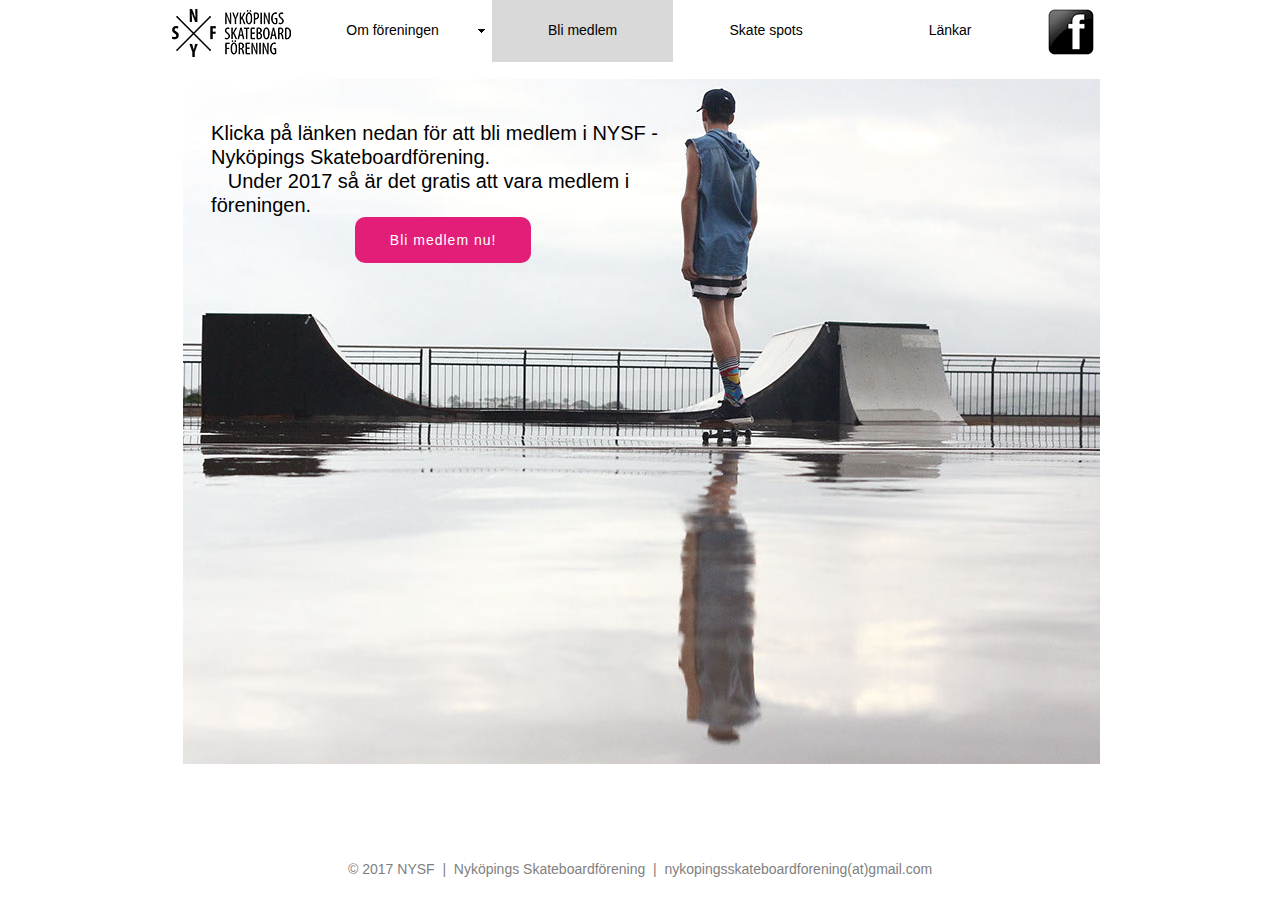
==== commit 9ea50d3b: "sr" ====
--- a/bli-medlem.html
+++ b/bli-medlem.html
@@ -18,7 +18,7 @@
   <!-- CSS -->
   <link rel="stylesheet" type="text/css" href="css/site_global.css?crc=443350757"/>
   <link rel="stylesheet" type="text/css" href="css/master_a-mallsida.css?crc=4147922841"/>
-  <link rel="stylesheet" type="text/css" href="css/bli-medlem.css?crc=516828497" id="pagesheet"/>
+  <link rel="stylesheet" type="text/css" href="css/bli-medlem.css?crc=421134263" id="pagesheet"/>
   <!-- JS includes -->
   <!--[if lt IE 9]>
   <script src="scripts/html5shiv.js?crc=4241844378" type="text/javascript"></script>
@@ -70,9 +70,9 @@
      </div>
      <a class="nonblock nontext Button rounded-corners clearfix grpelem" id="buttonu2085" href="https://goo.gl/forms/0G2DmFFdCs98x3ks1"><!-- container box --><div class="clearfix grpelem" id="u2087-4"><!-- content --><p>Bli medlem nu!</p></div></a>
     </div>
-    <div class="verticalspacer" data-offset-top="764" data-content-above-spacer="763" data-content-below-spacer="62"></div>
+    <div class="verticalspacer" data-offset-top="764" data-content-above-spacer="763" data-content-below-spacer="40"></div>
     <div class="clearfix colelem" id="u871-4"><!-- content -->
-     <p>© 2017 NYSF - Nyköpings Skateboardförening - nykopingsskateboardforening(at)gmail.com</p>
+     <p>© 2017 NYSF&nbsp; |&nbsp; Nyköpings Skateboardförening&nbsp; |&nbsp; nykopingsskateboardforening(at)gmail.com</p>
     </div>
    </div>
   </div>
--- a/css/bli-medlem.css
+++ b/css/bli-medlem.css
@@ -1 +1 @@
-.version.bli_medlem{color:#00001E;background-color:#CE2D51;}#page{z-index:1;min-height:500px;background-image:none;border-width:0px;border-color:#000000;background-color:transparent;width:100%;max-width:960px;margin-left:auto;margin-right:auto;}#page_position_content{margin-top:-4px;padding-bottom:20px;width:100%;}#pmenuu281{z-index:2;width:97.4%;margin-left:1.25%;}#menuu281{z-index:2;position:relative;margin-right:-10000px;margin-top:4px;width:78.29%;left:14.66%;}#u338{min-height:62px;position:relative;margin-right:-10000px;width:24.73%;}#u339{padding-bottom:45px;position:relative;width:100%;}#u339:hover{min-height:0px;width:100%;margin:0px 0px 0px 0%;}#u341-4{min-height:17px;position:relative;margin-right:-10000px;top:22px;width:92.27%;}#u339:hover #u341-4{padding-top:0px;padding-bottom:0px;min-height:17px;width:92.27%;margin:0px -10000px 0px 0%;}#u339.MuseMenuActive #u341-4{padding-top:0px;padding-bottom:0px;min-height:17px;width:92.27%;margin:0px -10000px 0px 0%;}#u342{z-index:9;height:14px;position:relative;margin-right:-10000px;top:24px;width:7.74%;left:92.27%;}#u339:hover #u342{height:14px;min-height:0px;width:7.74%;margin:0px -10000px 0px 0%;}#u339.MuseMenuActive #u342{height:14px;min-height:0px;width:7.74%;margin:0px -10000px 0px 0%;}#u343{top:62px;width:100%;}#u344{position:relative;width:100%;}#u339.MuseMenuActive,#u344:hover{min-height:0px;width:100%;margin:0px 0px 0px 0%;}#u1496{padding-bottom:16px;position:relative;margin-right:-10000px;width:100%;}#u1496:hover{min-height:0px;width:100%;margin:0px -10000px 0px 0%;}#u1496:active{min-height:0px;width:100%;margin:0px -10000px 0px 0%;}#u1498-4{min-height:16px;padding-top:4px;position:relative;margin-right:-10000px;top:8px;width:97.8%;left:1.11%;}#u1496:hover #u1498-4{padding-top:4px;padding-bottom:0px;min-height:16px;width:97.8%;margin:0px -10000px 0px 0%;}#u1496:active #u1498-4{padding-top:4px;padding-bottom:0px;min-height:16px;width:97.8%;margin:0px -10000px 0px 0%;}#u1535{padding-bottom:16px;position:relative;margin-right:-10000px;width:100%;}#u1496.MuseMenuActive,#u1535:hover{min-height:0px;width:100%;margin:0px -10000px 0px 0%;}#u1535:active{min-height:0px;width:100%;margin:0px -10000px 0px 0%;}#u1536-4{min-height:16px;padding-top:4px;position:relative;margin-right:-10000px;top:8px;width:97.8%;left:1.11%;}#u1496.MuseMenuActive #u1498-4,#u1535:hover #u1536-4{padding-top:4px;padding-bottom:0px;min-height:16px;width:97.8%;margin:0px -10000px 0px 0%;}#u1535:active #u1536-4{padding-top:4px;padding-bottom:0px;min-height:16px;width:97.8%;margin:0px -10000px 0px 0%;}#u1474{padding-bottom:15px;position:relative;margin-right:-10000px;width:100%;}#u1535.MuseMenuActive,#u1474:hover{min-height:0px;width:100%;margin:0px -10000px 0px 0%;}#u1474:active{min-height:0px;width:100%;margin:0px -10000px 0px 0%;}#u1478-4{min-height:16px;padding-top:4px;position:relative;margin-right:-10000px;top:7px;width:97.8%;left:1.11%;}#u1535.MuseMenuActive #u1536-4,#u1474:hover #u1478-4{padding-top:4px;padding-bottom:0px;min-height:16px;width:97.8%;margin:0px -10000px 0px 0%;}#u1474:active #u1478-4{padding-top:4px;padding-bottom:0px;min-height:16px;width:97.8%;margin:0px -10000px 0px 0%;}#u1691{padding-bottom:16px;position:relative;margin-right:-10000px;width:100%;}#u1474.MuseMenuActive,#u1691:hover{min-height:0px;width:100%;margin:0px -10000px 0px 0%;}#u1691:active{min-height:0px;width:100%;margin:0px -10000px 0px 0%;}#u1694-4{min-height:16px;padding-top:4px;position:relative;margin-right:-10000px;top:8px;width:97.8%;left:1.11%;}#u1474.MuseMenuActive #u1478-4,#u1691:hover #u1694-4{padding-top:4px;padding-bottom:0px;min-height:16px;width:97.8%;margin:0px -10000px 0px 0%;}#u1691:active #u1694-4{padding-top:4px;padding-bottom:0px;min-height:16px;width:97.8%;margin:0px -10000px 0px 0%;}#u1493,#u1534,#u1472,#u1688,#u2153{position:relative;width:100%;}#u2154{padding-bottom:16px;position:relative;margin-right:-10000px;width:100%;}#u1691.MuseMenuActive,#u2154:hover{min-height:0px;width:100%;margin:0px -10000px 0px 0%;}#u2154:active{min-height:0px;width:100%;margin:0px -10000px 0px 0%;}#u2154.MuseMenuActive{min-height:0px;width:100%;margin:0px -10000px 0px 0%;}#u2157-4{min-height:16px;padding-top:4px;position:relative;margin-right:-10000px;top:8px;width:97.8%;left:1.11%;}#u1691.MuseMenuActive #u1694-4,#u2154:hover #u2157-4{padding-top:4px;padding-bottom:0px;min-height:16px;width:97.8%;margin:0px -10000px 0px 0%;}#u2154:active #u2157-4{padding-top:4px;padding-bottom:0px;min-height:16px;width:97.8%;margin:0px -10000px 0px 0%;}#u2154.MuseMenuActive #u2157-4{padding-top:4px;padding-bottom:0px;min-height:16px;width:97.8%;margin:0px -10000px 0px 0%;}#u1498-3,#u1536-3,#u1478-3,#u1694-3,#u2157-3{margin-left:2px;margin-right:2px;}#u381{min-height:62px;position:relative;margin-right:-10000px;width:24.73%;left:25%;}#u382{padding-bottom:45px;position:relative;width:100%;}#u344:active,#u382:hover{min-height:0px;width:100%;margin:0px 0px 0px 0%;}#u385-4{min-height:17px;position:relative;margin-right:-10000px;top:22px;width:100%;}#u382:hover #u385-4{padding-top:0px;padding-bottom:0px;min-height:17px;width:100%;margin:0px -10000px 0px 0%;}#u423{min-height:62px;position:relative;margin-right:-10000px;width:24.87%;left:50%;}#u426{padding-bottom:45px;position:relative;width:100%;}#u382.MuseMenuActive,#u426:hover{min-height:0px;width:100%;margin:0px 0px 0px 0%;}#u429-4{min-height:17px;position:relative;margin-right:-10000px;top:22px;width:100%;}#u382.MuseMenuActive #u385-4,#u426:hover #u429-4{padding-top:0px;padding-bottom:0px;min-height:17px;width:100%;margin:0px -10000px 0px 0%;}#u465{min-height:62px;position:relative;margin-right:-10000px;width:24.87%;left:75.14%;}#u466{padding-bottom:45px;position:relative;width:100%;}#u426.MuseMenuActive,#u466:hover{min-height:0px;width:100%;margin:0px 0px 0px 0%;}#u466.MuseMenuActive{min-height:0px;width:100%;margin:0px 0px 0px 0%;}#u467-4{min-height:17px;position:relative;margin-right:-10000px;top:22px;width:100%;}#u426.MuseMenuActive #u429-4,#u466:hover #u467-4{padding-top:0px;padding-bottom:0px;min-height:17px;width:100%;margin:0px -10000px 0px 0%;}#u466.MuseMenuActive #u467-4{padding-top:0px;padding-bottom:0px;min-height:17px;width:100%;margin:0px -10000px 0px 0%;}#u505{z-index:60;position:relative;margin-right:-10000px;margin-top:13px;width:12.73%;}#u988{z-index:66;position:relative;margin-right:-10000px;width:7.71%;left:92.3%;}#pu2107{z-index:68;margin-top:11px;width:95.53%;margin-left:2.4%;}#u2107{z-index:68;background-color:transparent;position:relative;margin-right:-10000px;width:100%;}#u874-11{z-index:70;width:451px;min-height:158px;background-color:transparent;font-family:Helvetica, Helvetica Neue, Arial, sans-serif;position:relative;margin-right:-10000px;margin-top:42px;left:3.06%;}#u874-2,#u874-4{font-size:20px;line-height:24px;}#u874-5,#u874-6,#u874-7,#u874-8,#u874-9{font-size:18px;line-height:22px;}#buttonu2085{z-index:81;border-color:#787878;background-color:#E21E79;border-radius:10px;padding-bottom:11px;position:relative;margin-right:-10000px;margin-top:138px;width:19.2%;left:18.76%;}#buttonu2085:hover{min-height:0px;width:19.2%;margin:138px -10000px 0px 0%;}#buttonu2085.ButtonSelected{min-height:0px;width:19.2%;margin:138px -10000px 0px 0%;}#u2087-4{z-index:82;min-height:20px;background-color:transparent;color:#FFFFFF;text-align:center;font-size:14px;letter-spacing:1px;font-family:Helvetica, Helvetica Neue, Arial, sans-serif;position:relative;margin-right:-10000px;margin-top:15px;width:100%;}#buttonu2085:hover #u2087-4{padding-top:0px;padding-bottom:0px;min-height:20px;width:100%;margin:15px -10000px 0px 0%;}#buttonu2085.ButtonSelected #u2087-4{padding-top:0px;padding-bottom:0px;min-height:20px;width:100%;margin:15px -10000px 0px 0%;}#buttonu2085:hover #u2087-4 p{color:#FFFFFF;visibility:inherit;}.css_verticalspacer .verticalspacer{height:calc(100vh - 825px);}#u871-4{z-index:62;min-height:16px;margin-top:25px;position:relative;width:95.84%;margin-left:2.09%;}#muse_css_mq,.html{background-color:#FFFFFF;}body{position:relative;min-width:320px;}#u2107_img,#u505_img,#u988_img{width:100%;}+.version.bli_medlem{color:#000019;background-color:#19FFB7;}#page{z-index:1;min-height:478px;background-image:none;border-width:0px;border-color:#000000;background-color:transparent;width:100%;max-width:960px;margin-left:auto;margin-right:auto;}#page_position_content{margin-top:-4px;padding-bottom:22px;width:100%;}#pmenuu281{z-index:2;width:97.4%;margin-left:1.25%;}#menuu281{z-index:2;position:relative;margin-right:-10000px;margin-top:4px;width:78.29%;left:14.66%;}#u338{min-height:62px;position:relative;margin-right:-10000px;width:24.73%;}#u339{padding-bottom:45px;position:relative;width:100%;}#u339:hover{min-height:0px;width:100%;margin:0px 0px 0px 0%;}#u341-4{min-height:17px;position:relative;margin-right:-10000px;top:22px;width:92.27%;}#u339:hover #u341-4{padding-top:0px;padding-bottom:0px;min-height:17px;width:92.27%;margin:0px -10000px 0px 0%;}#u339.MuseMenuActive #u341-4{padding-top:0px;padding-bottom:0px;min-height:17px;width:92.27%;margin:0px -10000px 0px 0%;}#u342{z-index:9;height:14px;position:relative;margin-right:-10000px;top:24px;width:7.74%;left:92.27%;}#u339:hover #u342{height:14px;min-height:0px;width:7.74%;margin:0px -10000px 0px 0%;}#u339.MuseMenuActive #u342{height:14px;min-height:0px;width:7.74%;margin:0px -10000px 0px 0%;}#u343{top:62px;width:100%;}#u344{position:relative;width:100%;}#u339.MuseMenuActive,#u344:hover{min-height:0px;width:100%;margin:0px 0px 0px 0%;}#u1496{padding-bottom:16px;position:relative;margin-right:-10000px;width:100%;}#u1496:hover{min-height:0px;width:100%;margin:0px -10000px 0px 0%;}#u1496:active{min-height:0px;width:100%;margin:0px -10000px 0px 0%;}#u1498-4{min-height:16px;padding-top:4px;position:relative;margin-right:-10000px;top:8px;width:97.8%;left:1.11%;}#u1496:hover #u1498-4{padding-top:4px;padding-bottom:0px;min-height:16px;width:97.8%;margin:0px -10000px 0px 0%;}#u1496:active #u1498-4{padding-top:4px;padding-bottom:0px;min-height:16px;width:97.8%;margin:0px -10000px 0px 0%;}#u1535{padding-bottom:16px;position:relative;margin-right:-10000px;width:100%;}#u1496.MuseMenuActive,#u1535:hover{min-height:0px;width:100%;margin:0px -10000px 0px 0%;}#u1535:active{min-height:0px;width:100%;margin:0px -10000px 0px 0%;}#u1536-4{min-height:16px;padding-top:4px;position:relative;margin-right:-10000px;top:8px;width:97.8%;left:1.11%;}#u1496.MuseMenuActive #u1498-4,#u1535:hover #u1536-4{padding-top:4px;padding-bottom:0px;min-height:16px;width:97.8%;margin:0px -10000px 0px 0%;}#u1535:active #u1536-4{padding-top:4px;padding-bottom:0px;min-height:16px;width:97.8%;margin:0px -10000px 0px 0%;}#u1474{padding-bottom:15px;position:relative;margin-right:-10000px;width:100%;}#u1535.MuseMenuActive,#u1474:hover{min-height:0px;width:100%;margin:0px -10000px 0px 0%;}#u1474:active{min-height:0px;width:100%;margin:0px -10000px 0px 0%;}#u1478-4{min-height:16px;padding-top:4px;position:relative;margin-right:-10000px;top:7px;width:97.8%;left:1.11%;}#u1535.MuseMenuActive #u1536-4,#u1474:hover #u1478-4{padding-top:4px;padding-bottom:0px;min-height:16px;width:97.8%;margin:0px -10000px 0px 0%;}#u1474:active #u1478-4{padding-top:4px;padding-bottom:0px;min-height:16px;width:97.8%;margin:0px -10000px 0px 0%;}#u1691{padding-bottom:16px;position:relative;margin-right:-10000px;width:100%;}#u1474.MuseMenuActive,#u1691:hover{min-height:0px;width:100%;margin:0px -10000px 0px 0%;}#u1691:active{min-height:0px;width:100%;margin:0px -10000px 0px 0%;}#u1694-4{min-height:16px;padding-top:4px;position:relative;margin-right:-10000px;top:8px;width:97.8%;left:1.11%;}#u1474.MuseMenuActive #u1478-4,#u1691:hover #u1694-4{padding-top:4px;padding-bottom:0px;min-height:16px;width:97.8%;margin:0px -10000px 0px 0%;}#u1691:active #u1694-4{padding-top:4px;padding-bottom:0px;min-height:16px;width:97.8%;margin:0px -10000px 0px 0%;}#u1493,#u1534,#u1472,#u1688,#u2153{position:relative;width:100%;}#u2154{padding-bottom:16px;position:relative;margin-right:-10000px;width:100%;}#u1691.MuseMenuActive,#u2154:hover{min-height:0px;width:100%;margin:0px -10000px 0px 0%;}#u2154:active{min-height:0px;width:100%;margin:0px -10000px 0px 0%;}#u2154.MuseMenuActive{min-height:0px;width:100%;margin:0px -10000px 0px 0%;}#u2157-4{min-height:16px;padding-top:4px;position:relative;margin-right:-10000px;top:8px;width:97.8%;left:1.11%;}#u1691.MuseMenuActive #u1694-4,#u2154:hover #u2157-4{padding-top:4px;padding-bottom:0px;min-height:16px;width:97.8%;margin:0px -10000px 0px 0%;}#u2154:active #u2157-4{padding-top:4px;padding-bottom:0px;min-height:16px;width:97.8%;margin:0px -10000px 0px 0%;}#u2154.MuseMenuActive #u2157-4{padding-top:4px;padding-bottom:0px;min-height:16px;width:97.8%;margin:0px -10000px 0px 0%;}#u1498-3,#u1536-3,#u1478-3,#u1694-3,#u2157-3{margin-left:2px;margin-right:2px;}#u381{min-height:62px;position:relative;margin-right:-10000px;width:24.73%;left:25%;}#u382{padding-bottom:45px;position:relative;width:100%;}#u344:active,#u382:hover{min-height:0px;width:100%;margin:0px 0px 0px 0%;}#u385-4{min-height:17px;position:relative;margin-right:-10000px;top:22px;width:100%;}#u382:hover #u385-4{padding-top:0px;padding-bottom:0px;min-height:17px;width:100%;margin:0px -10000px 0px 0%;}#u423{min-height:62px;position:relative;margin-right:-10000px;width:24.87%;left:50%;}#u426{padding-bottom:45px;position:relative;width:100%;}#u382.MuseMenuActive,#u426:hover{min-height:0px;width:100%;margin:0px 0px 0px 0%;}#u429-4{min-height:17px;position:relative;margin-right:-10000px;top:22px;width:100%;}#u382.MuseMenuActive #u385-4,#u426:hover #u429-4{padding-top:0px;padding-bottom:0px;min-height:17px;width:100%;margin:0px -10000px 0px 0%;}#u465{min-height:62px;position:relative;margin-right:-10000px;width:24.87%;left:75.14%;}#u466{padding-bottom:45px;position:relative;width:100%;}#u426.MuseMenuActive,#u466:hover{min-height:0px;width:100%;margin:0px 0px 0px 0%;}#u466.MuseMenuActive{min-height:0px;width:100%;margin:0px 0px 0px 0%;}#u467-4{min-height:17px;position:relative;margin-right:-10000px;top:22px;width:100%;}#u426.MuseMenuActive #u429-4,#u466:hover #u467-4{padding-top:0px;padding-bottom:0px;min-height:17px;width:100%;margin:0px -10000px 0px 0%;}#u466.MuseMenuActive #u467-4{padding-top:0px;padding-bottom:0px;min-height:17px;width:100%;margin:0px -10000px 0px 0%;}#u505{z-index:60;position:relative;margin-right:-10000px;margin-top:13px;width:12.73%;}#u988{z-index:66;position:relative;margin-right:-10000px;width:7.71%;left:92.3%;}#pu2107{z-index:68;margin-top:11px;width:95.53%;margin-left:2.4%;}#u2107{z-index:68;background-color:transparent;position:relative;margin-right:-10000px;width:100%;}#u874-11{z-index:70;width:451px;min-height:158px;background-color:transparent;font-family:Helvetica, Helvetica Neue, Arial, sans-serif;position:relative;margin-right:-10000px;margin-top:42px;left:3.06%;}#u874-2,#u874-4{font-size:20px;line-height:24px;}#u874-5,#u874-6,#u874-7,#u874-8,#u874-9{font-size:18px;line-height:22px;}#buttonu2085{z-index:81;border-color:#787878;background-color:#E21E79;border-radius:10px;padding-bottom:11px;position:relative;margin-right:-10000px;margin-top:138px;width:19.2%;left:18.76%;}#buttonu2085:hover{min-height:0px;width:19.2%;margin:138px -10000px 0px 0%;}#buttonu2085.ButtonSelected{min-height:0px;width:19.2%;margin:138px -10000px 0px 0%;}#u2087-4{z-index:82;min-height:20px;background-color:transparent;color:#FFFFFF;text-align:center;font-size:14px;letter-spacing:1px;font-family:Helvetica, Helvetica Neue, Arial, sans-serif;position:relative;margin-right:-10000px;margin-top:15px;width:100%;}#buttonu2085:hover #u2087-4{padding-top:0px;padding-bottom:0px;min-height:20px;width:100%;margin:15px -10000px 0px 0%;}#buttonu2085.ButtonSelected #u2087-4{padding-top:0px;padding-bottom:0px;min-height:20px;width:100%;margin:15px -10000px 0px 0%;}#buttonu2085:hover #u2087-4 p{color:#FFFFFF;visibility:inherit;}.css_verticalspacer .verticalspacer{height:calc(100vh - 803px);}#u871-4{z-index:62;min-height:16px;margin-top:1px;position:relative;width:95.84%;margin-left:2.09%;}#muse_css_mq,.html{background-color:#FFFFFF;}body{position:relative;min-width:320px;}#u2107_img,#u505_img,#u988_img{width:100%;}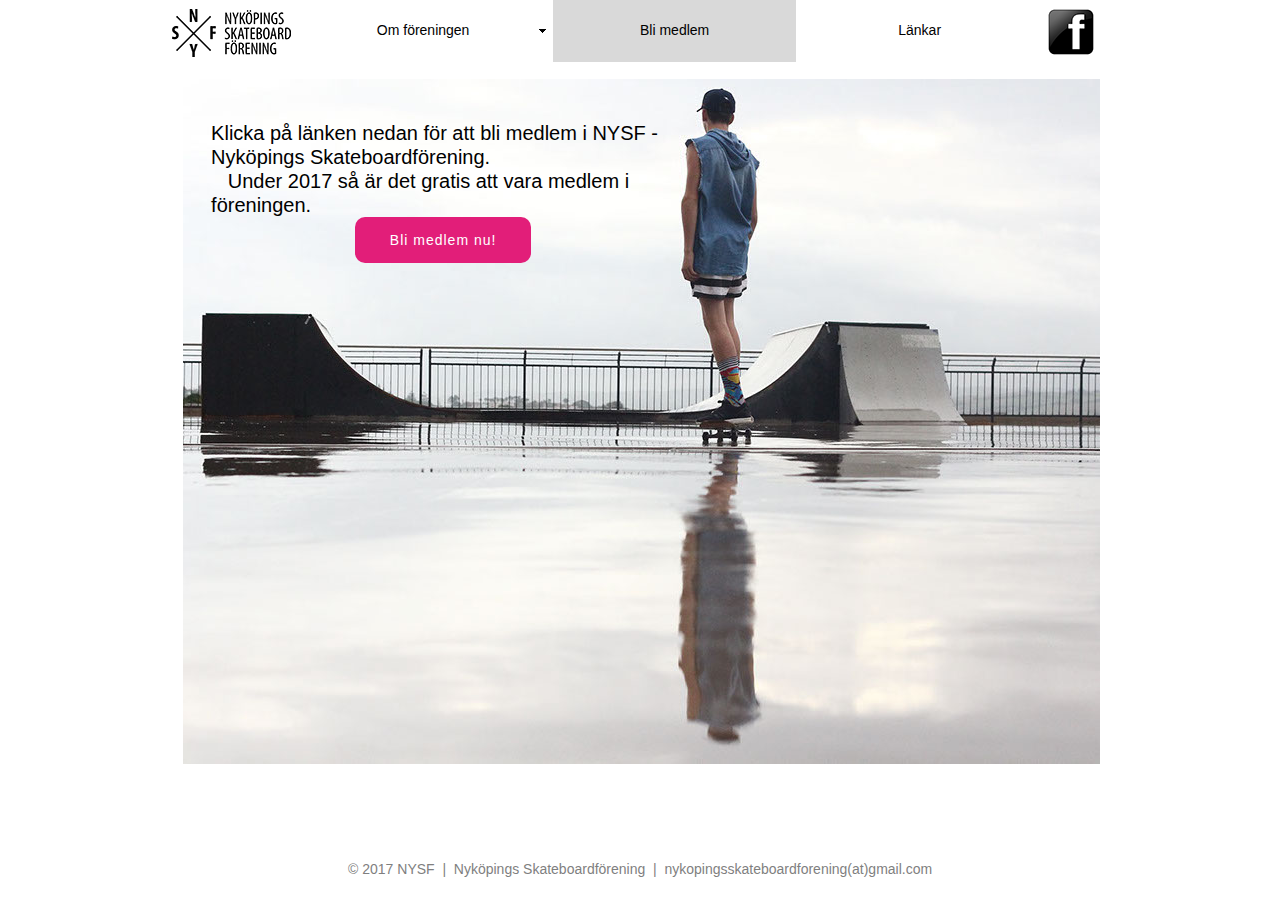
==== commit d03d0574: "ändrad meny" ====
--- a/bli-medlem.html
+++ b/bli-medlem.html
@@ -17,8 +17,8 @@
   <title>Bli medlem</title>
   <!-- CSS -->
   <link rel="stylesheet" type="text/css" href="css/site_global.css?crc=443350757"/>
-  <link rel="stylesheet" type="text/css" href="css/master_a-mallsida.css?crc=4147922841"/>
-  <link rel="stylesheet" type="text/css" href="css/bli-medlem.css?crc=421134263" id="pagesheet"/>
+  <link rel="stylesheet" type="text/css" href="css/master_a-mallsida.css?crc=10077947"/>
+  <link rel="stylesheet" type="text/css" href="css/bli-medlem.css?crc=3802658208" id="pagesheet"/>
   <!-- JS includes -->
   <!--[if lt IE 9]>
   <script src="scripts/html5shiv.js?crc=4241844378" type="text/javascript"></script>
@@ -39,14 +39,12 @@
          <li class="MenuItemContainer borderbox clearfix colelem" id="u1472"><!-- horizontal box --><a class="nonblock nontext MenuItem MenuItemWithSubMenu borderbox clearfix grpelem" id="u1474" href="f%c3%b6rs%c3%a4kring.html"><!-- horizontal box --><div class="MenuItemLabel NoWrap borderbox clearfix grpelem" id="u1478-4"><!-- content --><div id="u1478-3"><p>Försäkring</p></div></div></a></li>
          <li class="MenuItemContainer borderbox clearfix colelem" id="u1688"><!-- horizontal box --><a class="nonblock nontext MenuItem MenuItemWithSubMenu borderbox clearfix grpelem" id="u1691" href="historia.html"><!-- horizontal box --><div class="MenuItemLabel NoWrap borderbox clearfix grpelem" id="u1694-4"><!-- content --><div id="u1694-3"><p>Historia</p></div></div></a></li>
          <li class="MenuItemContainer borderbox clearfix colelem" id="u2153"><!-- horizontal box --><a class="nonblock nontext MenuItem MenuItemWithSubMenu borderbox clearfix grpelem" id="u2154" href="nysf-i-media.html"><!-- horizontal box --><div class="MenuItemLabel NoWrap borderbox clearfix grpelem" id="u2157-4"><!-- content --><div id="u2157-3"><p>NYSF i media</p></div></div></a></li>
+         <li class="MenuItemContainer borderbox clearfix colelem" id="u2343"><!-- horizontal box --><a class="nonblock nontext MenuItem MenuItemWithSubMenu borderbox clearfix grpelem" id="u2344" href="skate-spots.html"><!-- horizontal box --><div class="MenuItemLabel NoWrap borderbox clearfix grpelem" id="u2346-4"><!-- content --><div id="u2346-3"><p>Skate spots</p></div></div></a></li>
         </ul>
        </div>
       </div>
       <div class="MenuItemContainer borderbox clearfix grpelem" id="u381"><!-- vertical box -->
        <a class="nonblock nontext MenuItem MenuItemWithSubMenu MuseMenuActive borderbox clearfix colelem" id="u382" href="bli-medlem.html"><!-- horizontal box --><div class="MenuItemLabel NoWrap borderbox clearfix grpelem" id="u385-4"><!-- content --><p>Bli medlem</p></div></a>
-      </div>
-      <div class="MenuItemContainer borderbox clearfix grpelem" id="u423"><!-- vertical box -->
-       <a class="nonblock nontext MenuItem MenuItemWithSubMenu borderbox clearfix colelem" id="u426" href="skate-spots.html"><!-- horizontal box --><div class="MenuItemLabel NoWrap borderbox clearfix grpelem" id="u429-4"><!-- content --><p>Skate spots</p></div></a>
       </div>
       <div class="MenuItemContainer borderbox clearfix grpelem" id="u465"><!-- vertical box -->
        <a class="nonblock nontext MenuItem MenuItemWithSubMenu borderbox clearfix colelem" id="u466" href="l%c3%a4nkar.html"><!-- horizontal box --><div class="MenuItemLabel NoWrap borderbox clearfix grpelem" id="u467-4"><!-- content --><p>Länkar</p></div></a>
--- a/css/master_a-mallsida.css
+++ b/css/master_a-mallsida.css
@@ -1 +1 @@
-#menuu281{border-width:0px;border-color:transparent;background-color:transparent;}#u339{background-color:#FFFFFF;}#u339:hover{background-color:#D9D9D9;}#u341-4{border-width:0px;border-color:transparent;background-color:transparent;text-align:center;color:#000000;font-family:Helvetica, Helvetica Neue, Arial, sans-serif;}#u342{opacity:1;-ms-filter:"progid:DXImageTransform.Microsoft.Alpha(Opacity=100)";filter:alpha(opacity=100);background:transparent url("../images/arrowmenudown.png?crc=262559161") no-repeat center center;}#u339:hover #u342{background-repeat:no-repeat;background-position:center center;}#u339.MuseMenuActive #u342{background-repeat:no-repeat;background-position:center center;}#u338,#u343,#u344{background-color:transparent;}#u339.MuseMenuActive,#u344:hover{background-color:#D9D9D9;}#u1496{border-width:0px;border-color:transparent;background-color:#FFFFFF;}#u1496:hover{background-color:#D9D9D9;}#u344:active,#u1496:active{background-color:#B1B1B1;}#u1493,#u1498-4{background-color:transparent;}#u1535{border-width:0px;border-color:transparent;background-color:#FFFFFF;}#u1496.MuseMenuActive,#u1535:hover{background-color:#D9D9D9;}#u1535:active{background-color:#B1B1B1;}#u1534,#u1536-4{background-color:transparent;}#u1474{border-width:0px;border-color:transparent;background-color:#FFFFFF;}#u1535.MuseMenuActive,#u1474:hover{background-color:#D9D9D9;}#u1474:active{background-color:#B1B1B1;}#u1472,#u1478-4{background-color:transparent;}#u1691{border-width:0px;border-color:transparent;background-color:#FFFFFF;}#u1474.MuseMenuActive,#u1691:hover{background-color:#D9D9D9;}#u1691:active{background-color:#B1B1B1;}#u1688,#u1694-4{background-color:transparent;}#u2154{border-width:0px;border-color:transparent;background-color:#FFFFFF;}#u1691.MuseMenuActive,#u2154:hover{background-color:#D9D9D9;}#u2154:active{background-color:#B1B1B1;}#u2153,#u2157-4{background-color:transparent;}#u1498-3,#u1536-3,#u1478-3,#u1694-3,#u2157-3{line-height:16px;text-align:center;font-size:13px;}#u382{background-color:#FFFFFF;}#u2154.MuseMenuActive,#u382:hover{background-color:#D9D9D9;}#u385-4{border-width:0px;border-color:transparent;background-color:transparent;text-align:center;color:#000000;font-family:Helvetica, Helvetica Neue, Arial, sans-serif;}#u426{background-color:#FFFFFF;}#u382.MuseMenuActive,#u426:hover{background-color:#D9D9D9;}#u429-4{border-width:0px;border-color:transparent;background-color:transparent;text-align:center;color:#000000;font-family:Helvetica, Helvetica Neue, Arial, sans-serif;}#u466{background-color:#FFFFFF;}#u426.MuseMenuActive,#u466:hover{background-color:#D9D9D9;}#u466.MuseMenuActive{background-color:#D9D9D9;}#u467-4{border-width:0px;border-color:transparent;background-color:transparent;text-align:center;color:#000000;font-family:Helvetica, Helvetica Neue, Arial, sans-serif;}.MenuItem{cursor:pointer;}#u381,#u423,#u465,#u505,#u988{background-color:transparent;}#u871-4{background-color:transparent;text-align:center;color:#7F7F7F;font-family:Helvetica, Helvetica Neue, Arial, sans-serif;}+#menuu281{border-width:0px;border-color:transparent;background-color:transparent;}#u339{background-color:#FFFFFF;}#u339:hover{background-color:#D9D9D9;}#u341-4{border-width:0px;border-color:transparent;background-color:transparent;text-align:center;color:#000000;font-family:Helvetica, Helvetica Neue, Arial, sans-serif;}#u342{opacity:1;-ms-filter:"progid:DXImageTransform.Microsoft.Alpha(Opacity=100)";filter:alpha(opacity=100);background:transparent url("../images/arrowmenudown.png?crc=262559161") no-repeat center center;}#u339:hover #u342{background-repeat:no-repeat;background-position:center center;}#u339.MuseMenuActive #u342{background-repeat:no-repeat;background-position:center center;}#u338,#u343,#u344{background-color:transparent;}#u339.MuseMenuActive,#u344:hover{background-color:#D9D9D9;}#u1496{border-width:0px;border-color:transparent;background-color:#FFFFFF;}#u1496:hover{background-color:#D9D9D9;}#u344:active,#u1496:active{background-color:#B1B1B1;}#u1493,#u1498-4{background-color:transparent;}#u1535{border-width:0px;border-color:transparent;background-color:#FFFFFF;}#u1496.MuseMenuActive,#u1535:hover{background-color:#D9D9D9;}#u1535:active{background-color:#B1B1B1;}#u1534,#u1536-4{background-color:transparent;}#u1474{border-width:0px;border-color:transparent;background-color:#FFFFFF;}#u1535.MuseMenuActive,#u1474:hover{background-color:#D9D9D9;}#u1474:active{background-color:#B1B1B1;}#u1472,#u1478-4{background-color:transparent;}#u1691{border-width:0px;border-color:transparent;background-color:#FFFFFF;}#u1474.MuseMenuActive,#u1691:hover{background-color:#D9D9D9;}#u1691:active{background-color:#B1B1B1;}#u1688,#u1694-4{background-color:transparent;}#u2154{border-width:0px;border-color:transparent;background-color:#FFFFFF;}#u1691.MuseMenuActive,#u2154:hover{background-color:#D9D9D9;}#u2154:active{background-color:#B1B1B1;}#u2153,#u2157-4{background-color:transparent;}#u2344{border-width:0px;border-color:transparent;background-color:#FFFFFF;}#u2154.MuseMenuActive,#u2344:hover{background-color:#D9D9D9;}#u2344:active{background-color:#B1B1B1;}#u2343,#u2346-4{background-color:transparent;}#u1498-3,#u1536-3,#u1478-3,#u1694-3,#u2157-3,#u2346-3{text-align:center;font-size:13px;line-height:16px;}#u382{background-color:#FFFFFF;}#u2344.MuseMenuActive,#u382:hover{background-color:#D9D9D9;}#u385-4{border-width:0px;border-color:transparent;background-color:transparent;text-align:center;color:#000000;font-family:Helvetica, Helvetica Neue, Arial, sans-serif;}#u466{background-color:#FFFFFF;}#u382.MuseMenuActive,#u466:hover{background-color:#D9D9D9;}#u466.MuseMenuActive{background-color:#D9D9D9;}#u467-4{border-width:0px;border-color:transparent;background-color:transparent;text-align:center;color:#000000;font-family:Helvetica, Helvetica Neue, Arial, sans-serif;}.MenuItem{cursor:pointer;}#u381,#u465,#u505,#u988{background-color:transparent;}#u871-4{background-color:transparent;text-align:center;color:#7F7F7F;font-family:Helvetica, Helvetica Neue, Arial, sans-serif;}--- a/css/bli-medlem.css
+++ b/css/bli-medlem.css
@@ -1 +1 @@
-.version.bli_medlem{color:#000019;background-color:#19FFB7;}#page{z-index:1;min-height:478px;background-image:none;border-width:0px;border-color:#000000;background-color:transparent;width:100%;max-width:960px;margin-left:auto;margin-right:auto;}#page_position_content{margin-top:-4px;padding-bottom:22px;width:100%;}#pmenuu281{z-index:2;width:97.4%;margin-left:1.25%;}#menuu281{z-index:2;position:relative;margin-right:-10000px;margin-top:4px;width:78.29%;left:14.66%;}#u338{min-height:62px;position:relative;margin-right:-10000px;width:24.73%;}#u339{padding-bottom:45px;position:relative;width:100%;}#u339:hover{min-height:0px;width:100%;margin:0px 0px 0px 0%;}#u341-4{min-height:17px;position:relative;margin-right:-10000px;top:22px;width:92.27%;}#u339:hover #u341-4{padding-top:0px;padding-bottom:0px;min-height:17px;width:92.27%;margin:0px -10000px 0px 0%;}#u339.MuseMenuActive #u341-4{padding-top:0px;padding-bottom:0px;min-height:17px;width:92.27%;margin:0px -10000px 0px 0%;}#u342{z-index:9;height:14px;position:relative;margin-right:-10000px;top:24px;width:7.74%;left:92.27%;}#u339:hover #u342{height:14px;min-height:0px;width:7.74%;margin:0px -10000px 0px 0%;}#u339.MuseMenuActive #u342{height:14px;min-height:0px;width:7.74%;margin:0px -10000px 0px 0%;}#u343{top:62px;width:100%;}#u344{position:relative;width:100%;}#u339.MuseMenuActive,#u344:hover{min-height:0px;width:100%;margin:0px 0px 0px 0%;}#u1496{padding-bottom:16px;position:relative;margin-right:-10000px;width:100%;}#u1496:hover{min-height:0px;width:100%;margin:0px -10000px 0px 0%;}#u1496:active{min-height:0px;width:100%;margin:0px -10000px 0px 0%;}#u1498-4{min-height:16px;padding-top:4px;position:relative;margin-right:-10000px;top:8px;width:97.8%;left:1.11%;}#u1496:hover #u1498-4{padding-top:4px;padding-bottom:0px;min-height:16px;width:97.8%;margin:0px -10000px 0px 0%;}#u1496:active #u1498-4{padding-top:4px;padding-bottom:0px;min-height:16px;width:97.8%;margin:0px -10000px 0px 0%;}#u1535{padding-bottom:16px;position:relative;margin-right:-10000px;width:100%;}#u1496.MuseMenuActive,#u1535:hover{min-height:0px;width:100%;margin:0px -10000px 0px 0%;}#u1535:active{min-height:0px;width:100%;margin:0px -10000px 0px 0%;}#u1536-4{min-height:16px;padding-top:4px;position:relative;margin-right:-10000px;top:8px;width:97.8%;left:1.11%;}#u1496.MuseMenuActive #u1498-4,#u1535:hover #u1536-4{padding-top:4px;padding-bottom:0px;min-height:16px;width:97.8%;margin:0px -10000px 0px 0%;}#u1535:active #u1536-4{padding-top:4px;padding-bottom:0px;min-height:16px;width:97.8%;margin:0px -10000px 0px 0%;}#u1474{padding-bottom:15px;position:relative;margin-right:-10000px;width:100%;}#u1535.MuseMenuActive,#u1474:hover{min-height:0px;width:100%;margin:0px -10000px 0px 0%;}#u1474:active{min-height:0px;width:100%;margin:0px -10000px 0px 0%;}#u1478-4{min-height:16px;padding-top:4px;position:relative;margin-right:-10000px;top:7px;width:97.8%;left:1.11%;}#u1535.MuseMenuActive #u1536-4,#u1474:hover #u1478-4{padding-top:4px;padding-bottom:0px;min-height:16px;width:97.8%;margin:0px -10000px 0px 0%;}#u1474:active #u1478-4{padding-top:4px;padding-bottom:0px;min-height:16px;width:97.8%;margin:0px -10000px 0px 0%;}#u1691{padding-bottom:16px;position:relative;margin-right:-10000px;width:100%;}#u1474.MuseMenuActive,#u1691:hover{min-height:0px;width:100%;margin:0px -10000px 0px 0%;}#u1691:active{min-height:0px;width:100%;margin:0px -10000px 0px 0%;}#u1694-4{min-height:16px;padding-top:4px;position:relative;margin-right:-10000px;top:8px;width:97.8%;left:1.11%;}#u1474.MuseMenuActive #u1478-4,#u1691:hover #u1694-4{padding-top:4px;padding-bottom:0px;min-height:16px;width:97.8%;margin:0px -10000px 0px 0%;}#u1691:active #u1694-4{padding-top:4px;padding-bottom:0px;min-height:16px;width:97.8%;margin:0px -10000px 0px 0%;}#u1493,#u1534,#u1472,#u1688,#u2153{position:relative;width:100%;}#u2154{padding-bottom:16px;position:relative;margin-right:-10000px;width:100%;}#u1691.MuseMenuActive,#u2154:hover{min-height:0px;width:100%;margin:0px -10000px 0px 0%;}#u2154:active{min-height:0px;width:100%;margin:0px -10000px 0px 0%;}#u2154.MuseMenuActive{min-height:0px;width:100%;margin:0px -10000px 0px 0%;}#u2157-4{min-height:16px;padding-top:4px;position:relative;margin-right:-10000px;top:8px;width:97.8%;left:1.11%;}#u1691.MuseMenuActive #u1694-4,#u2154:hover #u2157-4{padding-top:4px;padding-bottom:0px;min-height:16px;width:97.8%;margin:0px -10000px 0px 0%;}#u2154:active #u2157-4{padding-top:4px;padding-bottom:0px;min-height:16px;width:97.8%;margin:0px -10000px 0px 0%;}#u2154.MuseMenuActive #u2157-4{padding-top:4px;padding-bottom:0px;min-height:16px;width:97.8%;margin:0px -10000px 0px 0%;}#u1498-3,#u1536-3,#u1478-3,#u1694-3,#u2157-3{margin-left:2px;margin-right:2px;}#u381{min-height:62px;position:relative;margin-right:-10000px;width:24.73%;left:25%;}#u382{padding-bottom:45px;position:relative;width:100%;}#u344:active,#u382:hover{min-height:0px;width:100%;margin:0px 0px 0px 0%;}#u385-4{min-height:17px;position:relative;margin-right:-10000px;top:22px;width:100%;}#u382:hover #u385-4{padding-top:0px;padding-bottom:0px;min-height:17px;width:100%;margin:0px -10000px 0px 0%;}#u423{min-height:62px;position:relative;margin-right:-10000px;width:24.87%;left:50%;}#u426{padding-bottom:45px;position:relative;width:100%;}#u382.MuseMenuActive,#u426:hover{min-height:0px;width:100%;margin:0px 0px 0px 0%;}#u429-4{min-height:17px;position:relative;margin-right:-10000px;top:22px;width:100%;}#u382.MuseMenuActive #u385-4,#u426:hover #u429-4{padding-top:0px;padding-bottom:0px;min-height:17px;width:100%;margin:0px -10000px 0px 0%;}#u465{min-height:62px;position:relative;margin-right:-10000px;width:24.87%;left:75.14%;}#u466{padding-bottom:45px;position:relative;width:100%;}#u426.MuseMenuActive,#u466:hover{min-height:0px;width:100%;margin:0px 0px 0px 0%;}#u466.MuseMenuActive{min-height:0px;width:100%;margin:0px 0px 0px 0%;}#u467-4{min-height:17px;position:relative;margin-right:-10000px;top:22px;width:100%;}#u426.MuseMenuActive #u429-4,#u466:hover #u467-4{padding-top:0px;padding-bottom:0px;min-height:17px;width:100%;margin:0px -10000px 0px 0%;}#u466.MuseMenuActive #u467-4{padding-top:0px;padding-bottom:0px;min-height:17px;width:100%;margin:0px -10000px 0px 0%;}#u505{z-index:60;position:relative;margin-right:-10000px;margin-top:13px;width:12.73%;}#u988{z-index:66;position:relative;margin-right:-10000px;width:7.71%;left:92.3%;}#pu2107{z-index:68;margin-top:11px;width:95.53%;margin-left:2.4%;}#u2107{z-index:68;background-color:transparent;position:relative;margin-right:-10000px;width:100%;}#u874-11{z-index:70;width:451px;min-height:158px;background-color:transparent;font-family:Helvetica, Helvetica Neue, Arial, sans-serif;position:relative;margin-right:-10000px;margin-top:42px;left:3.06%;}#u874-2,#u874-4{font-size:20px;line-height:24px;}#u874-5,#u874-6,#u874-7,#u874-8,#u874-9{font-size:18px;line-height:22px;}#buttonu2085{z-index:81;border-color:#787878;background-color:#E21E79;border-radius:10px;padding-bottom:11px;position:relative;margin-right:-10000px;margin-top:138px;width:19.2%;left:18.76%;}#buttonu2085:hover{min-height:0px;width:19.2%;margin:138px -10000px 0px 0%;}#buttonu2085.ButtonSelected{min-height:0px;width:19.2%;margin:138px -10000px 0px 0%;}#u2087-4{z-index:82;min-height:20px;background-color:transparent;color:#FFFFFF;text-align:center;font-size:14px;letter-spacing:1px;font-family:Helvetica, Helvetica Neue, Arial, sans-serif;position:relative;margin-right:-10000px;margin-top:15px;width:100%;}#buttonu2085:hover #u2087-4{padding-top:0px;padding-bottom:0px;min-height:20px;width:100%;margin:15px -10000px 0px 0%;}#buttonu2085.ButtonSelected #u2087-4{padding-top:0px;padding-bottom:0px;min-height:20px;width:100%;margin:15px -10000px 0px 0%;}#buttonu2085:hover #u2087-4 p{color:#FFFFFF;visibility:inherit;}.css_verticalspacer .verticalspacer{height:calc(100vh - 803px);}#u871-4{z-index:62;min-height:16px;margin-top:1px;position:relative;width:95.84%;margin-left:2.09%;}#muse_css_mq,.html{background-color:#FFFFFF;}body{position:relative;min-width:320px;}#u2107_img,#u505_img,#u988_img{width:100%;}+.version.bli_medlem{color:#0000E2;background-color:#A7F5A0;}#page{z-index:1;min-height:478px;background-image:none;border-width:0px;border-color:#000000;background-color:transparent;width:100%;max-width:960px;margin-left:auto;margin-right:auto;}#page_position_content{margin-top:-4px;padding-bottom:22px;width:100%;}#pmenuu281{z-index:2;width:97.4%;margin-left:1.25%;}#menuu281{z-index:2;position:relative;margin-right:-10000px;margin-top:4px;width:78.29%;left:14.66%;}#u338{min-height:62px;position:relative;margin-right:-10000px;width:33.07%;}#u339{padding-bottom:45px;position:relative;width:100%;}#u339:hover{min-height:0px;width:100%;margin:0px 0px 0px 0%;}#u341-4{min-height:17px;position:relative;margin-right:-10000px;top:22px;width:94.22%;}#u339:hover #u341-4{padding-top:0px;padding-bottom:0px;min-height:17px;width:94.22%;margin:0px -10000px 0px 0%;}#u339.MuseMenuActive #u341-4{padding-top:0px;padding-bottom:0px;min-height:17px;width:94.22%;margin:0px -10000px 0px 0%;}#u342{z-index:9;height:14px;position:relative;margin-right:-10000px;top:24px;width:5.79%;left:94.22%;}#u339:hover #u342{height:14px;min-height:0px;width:5.79%;margin:0px -10000px 0px 0%;}#u339.MuseMenuActive #u342{height:14px;min-height:0px;width:5.79%;margin:0px -10000px 0px 0%;}#u343{top:62px;width:74.8%;}#u344{position:relative;width:100%;}#u339.MuseMenuActive,#u344:hover{min-height:0px;width:100%;margin:0px 0px 0px 0%;}#u1496{padding-bottom:16px;position:relative;margin-right:-10000px;width:100%;}#u1496:hover{min-height:0px;width:100%;margin:0px -10000px 0px 0%;}#u1496:active{min-height:0px;width:100%;margin:0px -10000px 0px 0%;}#u1498-4{min-height:16px;padding-top:4px;position:relative;margin-right:-10000px;top:8px;width:97.8%;left:1.11%;}#u1496:hover #u1498-4{padding-top:4px;padding-bottom:0px;min-height:16px;width:97.8%;margin:0px -10000px 0px 0%;}#u1496:active #u1498-4{padding-top:4px;padding-bottom:0px;min-height:16px;width:97.8%;margin:0px -10000px 0px 0%;}#u1535{padding-bottom:16px;position:relative;margin-right:-10000px;width:100%;}#u1496.MuseMenuActive,#u1535:hover{min-height:0px;width:100%;margin:0px -10000px 0px 0%;}#u1535:active{min-height:0px;width:100%;margin:0px -10000px 0px 0%;}#u1536-4{min-height:16px;padding-top:4px;position:relative;margin-right:-10000px;top:8px;width:97.8%;left:1.11%;}#u1496.MuseMenuActive #u1498-4,#u1535:hover #u1536-4{padding-top:4px;padding-bottom:0px;min-height:16px;width:97.8%;margin:0px -10000px 0px 0%;}#u1535:active #u1536-4{padding-top:4px;padding-bottom:0px;min-height:16px;width:97.8%;margin:0px -10000px 0px 0%;}#u1474{padding-bottom:15px;position:relative;margin-right:-10000px;width:100%;}#u1535.MuseMenuActive,#u1474:hover{min-height:0px;width:100%;margin:0px -10000px 0px 0%;}#u1474:active{min-height:0px;width:100%;margin:0px -10000px 0px 0%;}#u1478-4{min-height:16px;padding-top:4px;position:relative;margin-right:-10000px;top:7px;width:97.8%;left:1.11%;}#u1535.MuseMenuActive #u1536-4,#u1474:hover #u1478-4{padding-top:4px;padding-bottom:0px;min-height:16px;width:97.8%;margin:0px -10000px 0px 0%;}#u1474:active #u1478-4{padding-top:4px;padding-bottom:0px;min-height:16px;width:97.8%;margin:0px -10000px 0px 0%;}#u1691{padding-bottom:16px;position:relative;margin-right:-10000px;width:100%;}#u1474.MuseMenuActive,#u1691:hover{min-height:0px;width:100%;margin:0px -10000px 0px 0%;}#u1691:active{min-height:0px;width:100%;margin:0px -10000px 0px 0%;}#u1694-4{min-height:16px;padding-top:4px;position:relative;margin-right:-10000px;top:8px;width:97.8%;left:1.11%;}#u1474.MuseMenuActive #u1478-4,#u1691:hover #u1694-4{padding-top:4px;padding-bottom:0px;min-height:16px;width:97.8%;margin:0px -10000px 0px 0%;}#u1691:active #u1694-4{padding-top:4px;padding-bottom:0px;min-height:16px;width:97.8%;margin:0px -10000px 0px 0%;}#u2154{padding-bottom:16px;position:relative;margin-right:-10000px;width:100%;}#u1691.MuseMenuActive,#u2154:hover{min-height:0px;width:100%;margin:0px -10000px 0px 0%;}#u2154:active{min-height:0px;width:100%;margin:0px -10000px 0px 0%;}#u2157-4{min-height:16px;padding-top:4px;position:relative;margin-right:-10000px;top:8px;width:97.8%;left:1.11%;}#u1691.MuseMenuActive #u1694-4,#u2154:hover #u2157-4{padding-top:4px;padding-bottom:0px;min-height:16px;width:97.8%;margin:0px -10000px 0px 0%;}#u2154:active #u2157-4{padding-top:4px;padding-bottom:0px;min-height:16px;width:97.8%;margin:0px -10000px 0px 0%;}#u1493,#u1534,#u1472,#u1688,#u2153,#u2343{position:relative;width:100%;}#u2344{padding-bottom:16px;position:relative;margin-right:-10000px;width:100%;}#u2154.MuseMenuActive,#u2344:hover{min-height:0px;width:100%;margin:0px -10000px 0px 0%;}#u2344:active{min-height:0px;width:100%;margin:0px -10000px 0px 0%;}#u2344.MuseMenuActive{min-height:0px;width:100%;margin:0px -10000px 0px 0%;}#u2346-4{min-height:16px;padding-top:4px;position:relative;margin-right:-10000px;top:8px;width:97.8%;left:1.11%;}#u2154.MuseMenuActive #u2157-4,#u2344:hover #u2346-4{padding-top:4px;padding-bottom:0px;min-height:16px;width:97.8%;margin:0px -10000px 0px 0%;}#u2344:active #u2346-4{padding-top:4px;padding-bottom:0px;min-height:16px;width:97.8%;margin:0px -10000px 0px 0%;}#u2344.MuseMenuActive #u2346-4{padding-top:4px;padding-bottom:0px;min-height:16px;width:97.8%;margin:0px -10000px 0px 0%;}#u1498-3,#u1536-3,#u1478-3,#u1694-3,#u2157-3,#u2346-3{margin-left:2px;margin-right:2px;}#u381{min-height:62px;position:relative;margin-right:-10000px;width:33.2%;left:33.34%;}#u382{padding-bottom:45px;position:relative;width:100%;}#u344:active,#u382:hover{min-height:0px;width:100%;margin:0px 0px 0px 0%;}#u385-4{min-height:17px;position:relative;margin-right:-10000px;top:22px;width:100%;}#u382:hover #u385-4{padding-top:0px;padding-bottom:0px;min-height:17px;width:100%;margin:0px -10000px 0px 0%;}#u465{min-height:62px;position:relative;margin-right:-10000px;width:33.2%;left:66.81%;}#u466{padding-bottom:45px;position:relative;width:100%;}#u382.MuseMenuActive,#u466:hover{min-height:0px;width:100%;margin:0px 0px 0px 0%;}#u466.MuseMenuActive{min-height:0px;width:100%;margin:0px 0px 0px 0%;}#u467-4{min-height:17px;position:relative;margin-right:-10000px;top:22px;width:100%;}#u382.MuseMenuActive #u385-4,#u466:hover #u467-4{padding-top:0px;padding-bottom:0px;min-height:17px;width:100%;margin:0px -10000px 0px 0%;}#u466.MuseMenuActive #u467-4{padding-top:0px;padding-bottom:0px;min-height:17px;width:100%;margin:0px -10000px 0px 0%;}#u505{z-index:60;position:relative;margin-right:-10000px;margin-top:13px;width:12.73%;}#u988{z-index:66;position:relative;margin-right:-10000px;width:7.71%;left:92.3%;}#pu2107{z-index:68;margin-top:11px;width:95.53%;margin-left:2.4%;}#u2107{z-index:68;background-color:transparent;position:relative;margin-right:-10000px;width:100%;}#u874-11{z-index:70;width:451px;min-height:158px;background-color:transparent;font-family:Helvetica, Helvetica Neue, Arial, sans-serif;position:relative;margin-right:-10000px;margin-top:42px;left:3.06%;}#u874-2,#u874-4{font-size:20px;line-height:24px;}#u874-5,#u874-6,#u874-7,#u874-8,#u874-9{font-size:18px;line-height:22px;}#buttonu2085{z-index:81;border-color:#787878;background-color:#E21E79;border-radius:10px;padding-bottom:11px;position:relative;margin-right:-10000px;margin-top:138px;width:19.2%;left:18.76%;}#buttonu2085:hover{min-height:0px;width:19.2%;margin:138px -10000px 0px 0%;}#buttonu2085.ButtonSelected{min-height:0px;width:19.2%;margin:138px -10000px 0px 0%;}#u2087-4{z-index:82;min-height:20px;background-color:transparent;color:#FFFFFF;text-align:center;font-size:14px;letter-spacing:1px;font-family:Helvetica, Helvetica Neue, Arial, sans-serif;position:relative;margin-right:-10000px;margin-top:15px;width:100%;}#buttonu2085:hover #u2087-4{padding-top:0px;padding-bottom:0px;min-height:20px;width:100%;margin:15px -10000px 0px 0%;}#buttonu2085.ButtonSelected #u2087-4{padding-top:0px;padding-bottom:0px;min-height:20px;width:100%;margin:15px -10000px 0px 0%;}#buttonu2085:hover #u2087-4 p{color:#FFFFFF;visibility:inherit;}.css_verticalspacer .verticalspacer{height:calc(100vh - 803px);}#u871-4{z-index:62;min-height:16px;margin-top:1px;position:relative;width:95.84%;margin-left:2.09%;}#muse_css_mq,.html{background-color:#FFFFFF;}body{position:relative;min-width:320px;}#u2107_img,#u505_img,#u988_img{width:100%;}